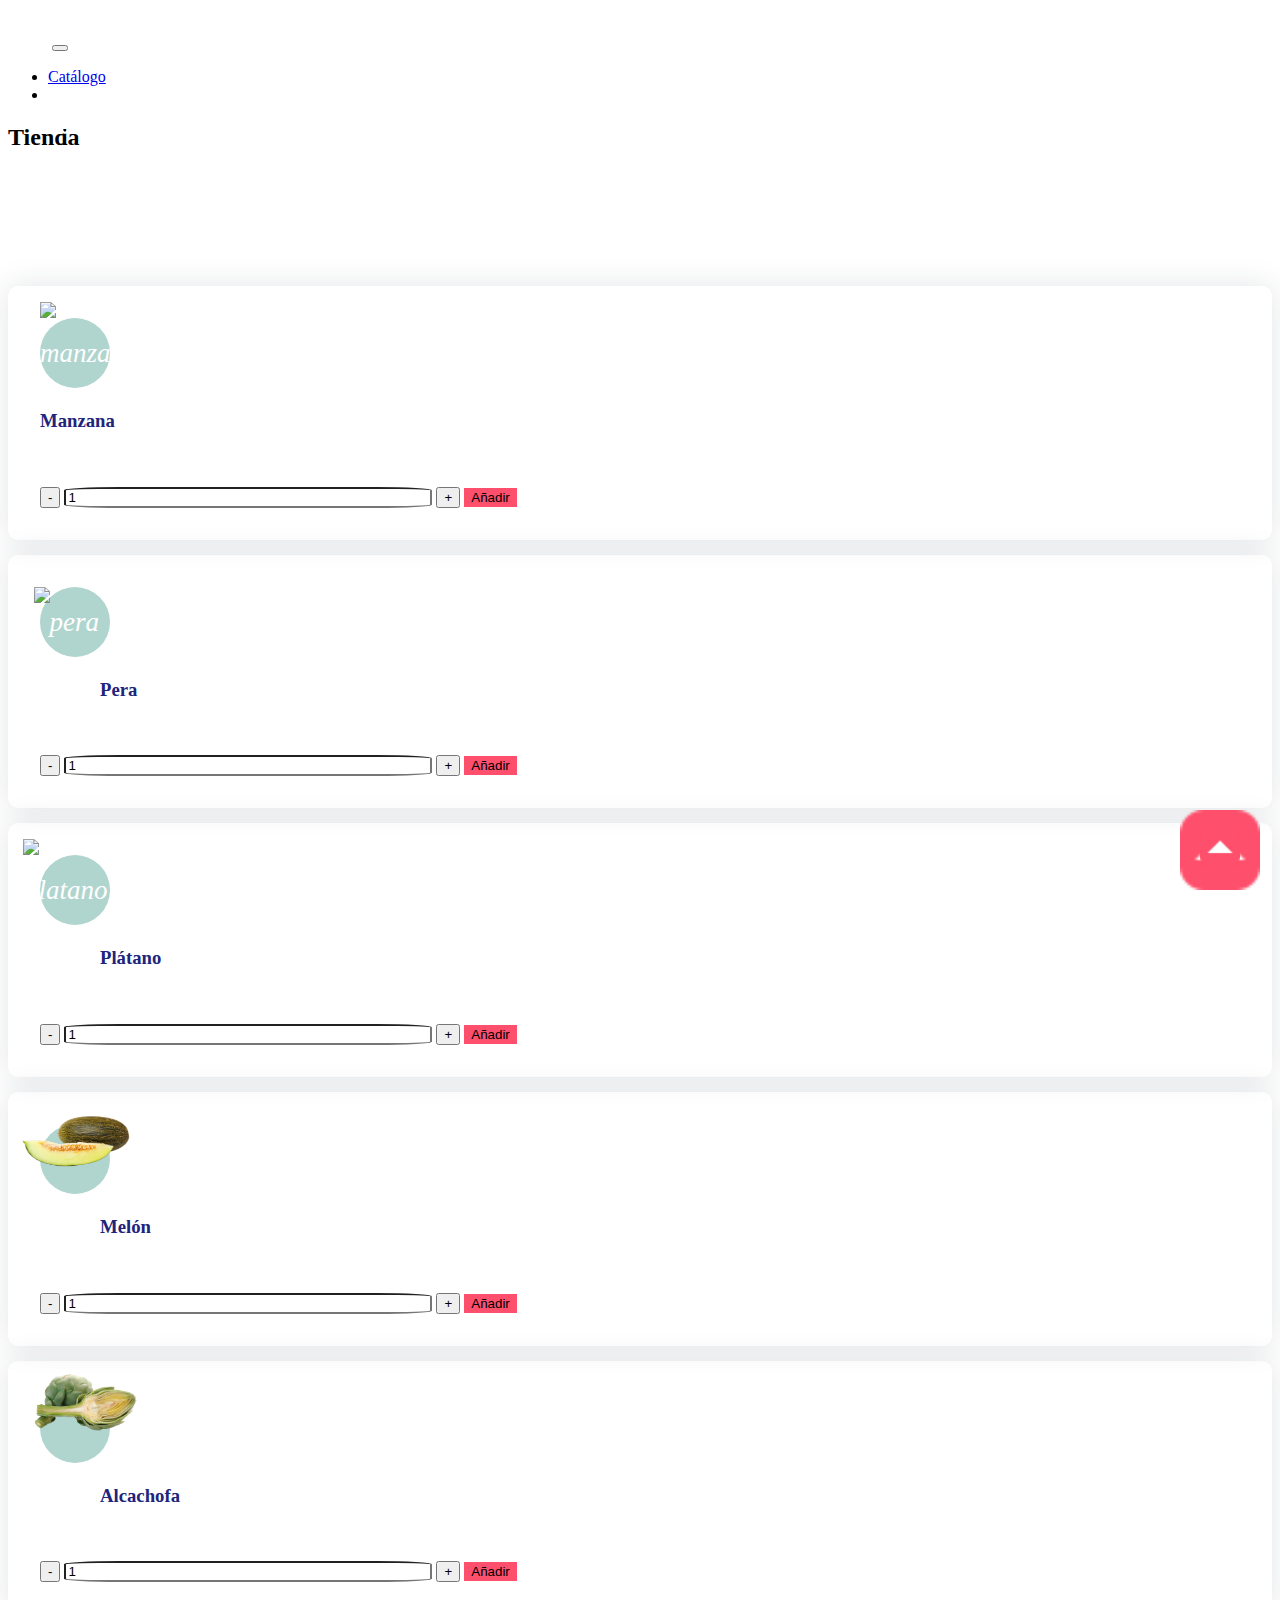
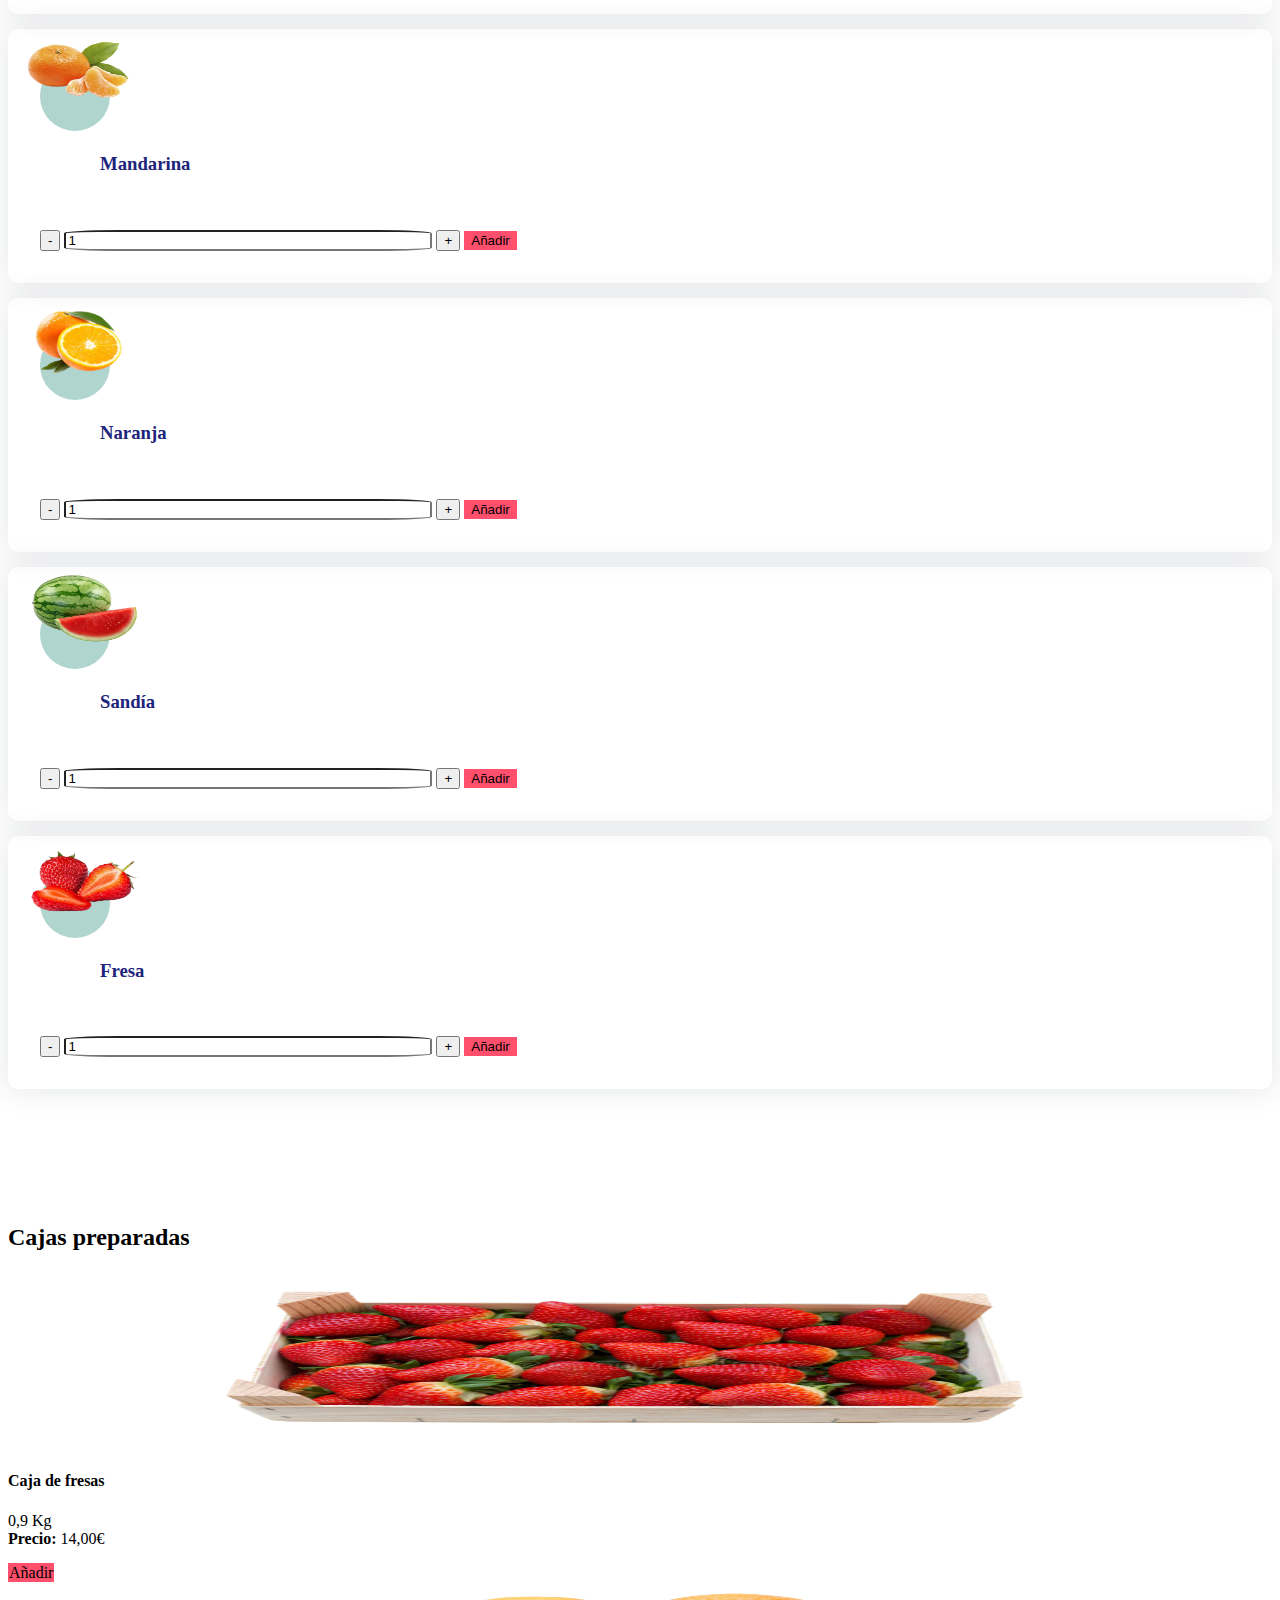
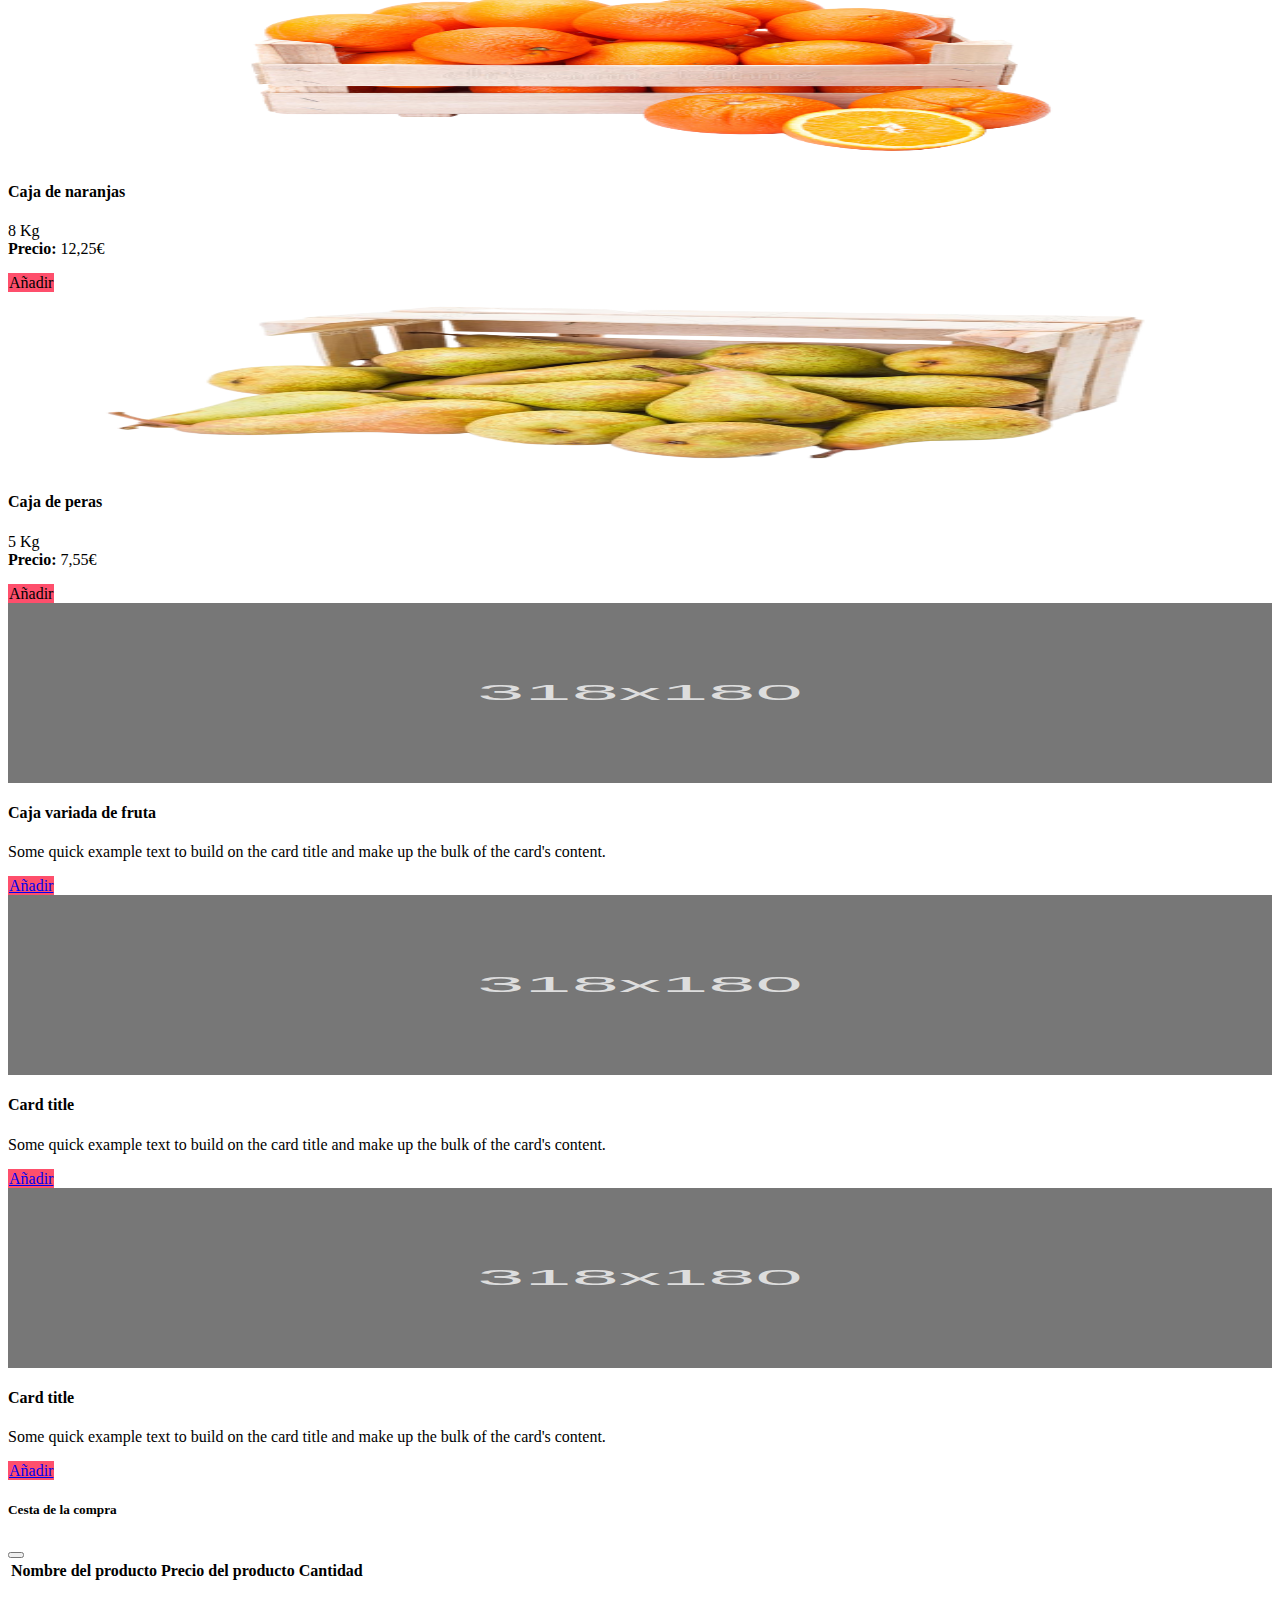
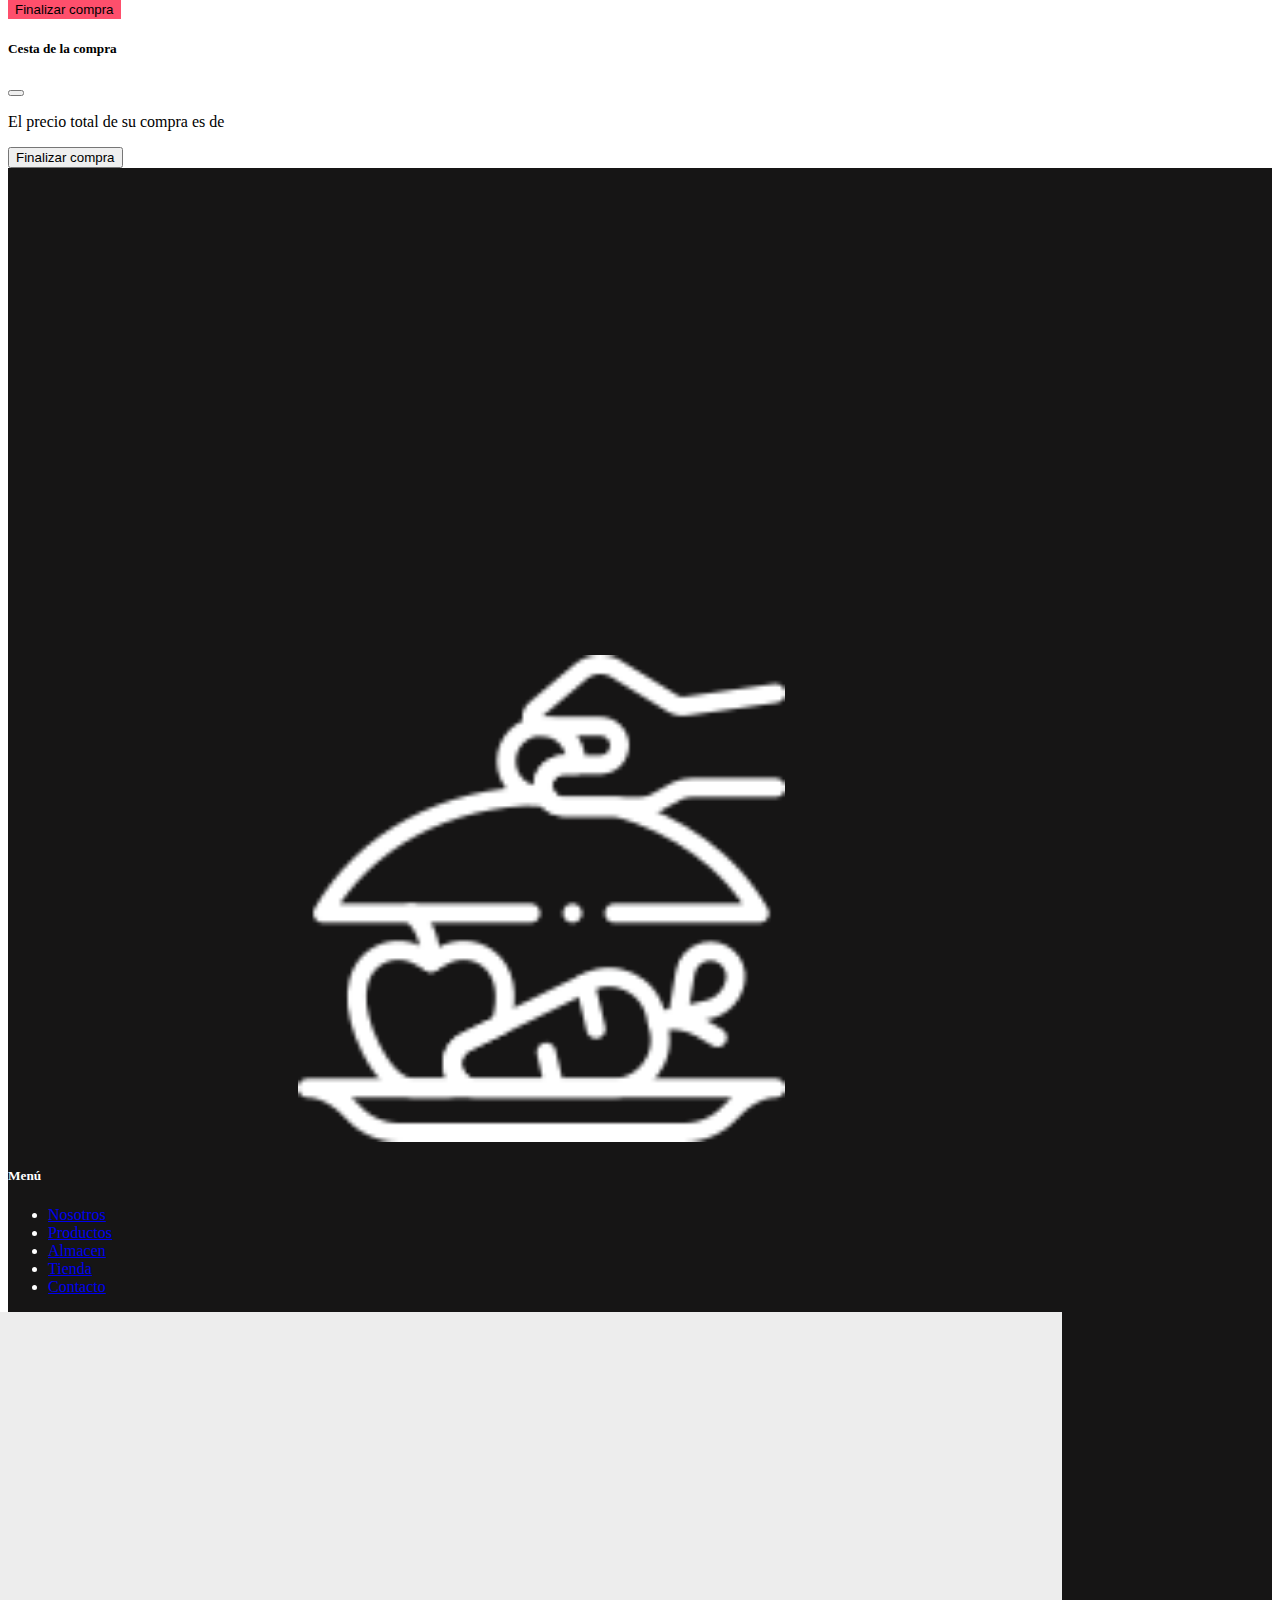
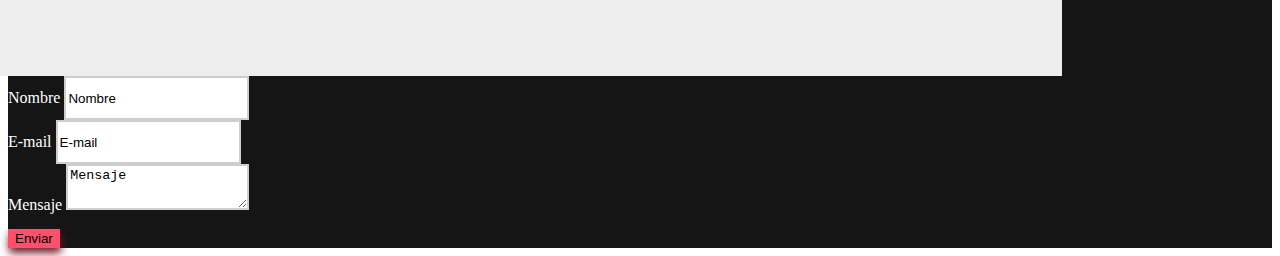
==== tienda.html @ b84e6a20 "tienda190" ====
<!DOCTYPE html>
<html lang="en">

<head>
    <meta charset="UTF-8">
    <meta http-equiv="X-UA-Compatible" content="IE=edge">
    <meta name="viewport" content="width=device-width, initial-scale=1.0">
    <title>tienda</title>
    <link href="https://cdn.jsdelivr.net/npm/bootstrap@5.2.3/dist/css/bootstrap.min.css" rel="stylesheet"
        integrity="sha384-rbsA2VBKQhggwzxH7pPCaAqO46MgnOM80zW1RWuH61DGLwZJEdK2Kadq2F9CUG65" crossorigin="anonymous">
    <link rel="stylesheet" href="estilos.css">
</head>
<script src="https://code.jquery.com/jquery-2.1.4.js"></script>
<script src="datos.js"></script>
<script>
    var precioF = 0;
    var filaTb = 0;
    function setPrecioF(precio) {
        this.precioF = precio;
    }
    function getPrecioF() {
        return precioF;
    }

    var idFila = 0;
    function product(idP, idC) {
        var cantidad = document.getElementsByClassName("cantidad").item(idC).value;
        var producto = DataStorage.get(idP);
        var nombre = "fila"+idFila;
        var insertar = '<tr><td>' + producto.name + '</td><td>' + producto.price + '</td><td>' + cantidad + '</td><td><button onclick="eliminarFila('+"'"+nombre+"'"+')">Eliminar</button></td></tr>';
        var componente = document.createElement("tr");
        componente.setAttribute("id", nombre);
        componente.innerHTML = insertar;
        document.getElementById('tablaprueba').appendChild(componente); 
        idFila++;
    }

    function box(precio, nombre) {
        var fila = "<tr><th>" + nombre + '</td><td>' + precio + '€</td><td">1</td></tr>';
        var linea = document.createElement("tr");
        linea.innerHTML = fila;
        document.getElementById("tabla").appendChild(linea);
        var precio = getPrecioF() + (1 * precio);
        setPrecioF(precio);
        var resultadoMos = "<p>Precio Total = " + getPrecioF() + "€</p>";
        var resultado = document.createElement("p");
        resultado.innerHTML = resultadoMos;
        document.getElementById("resultado").replaceChildren(resultado);
        filaTb++;
    }

    function eliminarFila(nombre) {
        var element = document.getElementById(nombre);
        element.remove();
    }

    var inicio = 1;
    function setInicio(inicio2) {
        this.inicio = inicio2
    }

    function aumentar(idC) {
        var cantidad = document.getElementsByClassName('cantidad').item(idC).value = ++inicio;
    }
    function disminuir(idC) {
        if (document.getElementsByClassName('cantidad').item(idC).value >= 2) {
            var cantidad = document.getElementsByClassName('cantidad').item(idC).value = --inicio;
        }
    }

    function MostrarPrecioF() {
        var mostrar = "<p>EL precio total es de: " + getPrecioF() + "€<p>";
        var resultado = document.createElement("p");
        resultado.innerHTML = mostrar;
        document.getElementById("emergenteFinal").replaceChildren(resultado);
    }
</script>

<body>

    <!-- Menu -->
    <nav class="navbar navbar-dark sticky-top navbar-expand bg-dark">
        <div class="container-fluid">
            <a class="navbar-brand" href="index.html"><img src="img/logoTienda.png" alt="logo"></a>
            <button class="navbar-toggler" type="button" data-bs-toggle="collapse" data-bs-target="#menu"
                aria-controls="navbarSupportedContent" aria-expanded="false" aria-label="Toggle navigation">
                <span class="navbar-toggler-icon"></span>
            </button>
            <div class="collapse navbar-collapse" id="menu" style="position: center;">
                <ul class="navbar-nav me-auto mb-2 mb-lg-0">
                    <li class="nav-item">
                        <a class="nav-link" aria-current="page" href="index.html">Catálogo</a>
                    </li>
                    <li class="carrito">
                        <a class="navbar-brand" data-bs-toggle="offcanvas" data-bs-target="#offcanvasRight"
                            aria-controls="offcanvasRight" style="position: absolute;align-items: end;"><img
                                src="img/carrito-de-compras.png" alt="logo"></a>
                    </li>
                </ul>
            </div>
        </div>
    </nav>
    <!-- Tienda -->
    <h2 class="text-bg-light p-3 text-center" id="tienda">Tienda</h2>
    <section class="section services-section" id="services">
        <div class="container">
            <div class="row">
                <div class="col-sm-6 col-lg-4">
                    <div class="feature-box-1 ">
                        <div class="row row-cols-3">
                            <div class="icon col">
                                <i class="fa fa-desktop"><img src="./img/manzana.png" alt="manzana"
                                        style="height: 80%; width: 100%; margin-top: -40%;"></i>
                            </div>
                            <div class="col">
                                <h3> Manzana</h3>
                            </div>
                            <div class="col" style="margin-left: 10%;">
                                <p>Precio: 2.00€/KG</p>
                                <p>Pasillo: P2</p>
                            </div>
                            <div class="col col-lg">
                                <button onclick="disminuir(0)">-</button>
                                <input type="number" name="cantidad" class="cantidad" value="1" readonly
                                    style="width: 30%; border-radius: 15%;">
                                <button onclick="aumentar(0)">+</button>
                                <button onclick="product('002',0)" class="btn btn-primary" type="button"
                                    data-bs-toggle="offcanvas" data-bs-target="#offcanvasRight"
                                    aria-controls="offcanvasRight" style="margin-top: -2%;">Añadir</button>
                            </div>
                        </div>
                    </div>
                </div>
                <div class="col-sm-6 col-lg-4">
                    <div class="feature-box-1 ">
                        <div class="row row-cols-3">
                            <div class="icon col">
                                <i class="fa fa-desktop"><img src="./img/pera.png" alt="pera"
                                        style="height: 100%; width: 140%; margin-top: -40%;margin-left: -25%;"></i>
                            </div>
                            <div class="col" style="margin-left: 5%;">
                                <h3>Pera</h3>
                            </div>
                            <div class="col" style="margin-left: 5%;">
                                <p>Precio: 0.75€/KG</p>
                                <p>Pasillo: P2</p>
                            </div>
                            <div class="col col-lg">
                                <button onclick="disminuir(1)">-</button>
                                <input type="number" name="cantidad" class="cantidad" value="1" readonly
                                    style="width: 30%; border-radius: 15%;">
                                <button onclick="aumentar(1)">+</button>
                                <button onclick="product('003',1)" class="btn btn-primary" type="button"
                                    data-bs-toggle="offcanvas" data-bs-target="#offcanvasRight"
                                    aria-controls="offcanvasRight" style="margin-top: -2%;">Añadir</button>
                                </p>
                            </div>
                        </div>
                    </div>
                </div>
                <div class="col-sm-6 col-lg-4">
                    <div class="feature-box-1 ">
                        <div class="row row-cols-3">
                            <div class="icon col">
                                <i class="fa fa-desktop"><img src="./img/platano.png" alt="platano"
                                        style="height: 100%; width: 160%; margin-top: -40%;margin-left: -25%;"></i>
                            </div>
                            <div class="col" style="margin-left: 5%;">
                                <h3>Plátano</h3>
                            </div>
                            <div class="col" style="margin-left: 5%;">
                                <p>Precio: 1.25€/KG</p>
                                <p>Pasillo: P2</p>
                            </div>
                            <div class="col col-lg">
                                <button onclick="disminuir(2)">-</button>
                                <input type="number" name="cantidad" class="cantidad" value="1" readonly
                                    style="width: 30%; border-radius: 15%;">
                                <button onclick="aumentar(2)">+</button>
                                <button onclick="product('001',2)" class="btn btn-primary" type="button"
                                    data-bs-toggle="offcanvas" data-bs-target="#offcanvasRight"
                                    aria-controls="offcanvasRight" style="margin-top: -2%;">Añadir</button>
                                </p>
                            </div>
                        </div>
                    </div>
                </div>
                <div class="col-sm-6 col-lg-4">
                    <div class="feature-box-1 ">
                        <div class="row row-cols-3">
                            <div class="icon col">
                                <i class="fa fa-desktop"><img src="./img/melon.png" alt="melon" style="height: 80%; width: 170%; margin-top: -40%;
                                        margin-left: -35%;"></i>
                            </div>
                            <div class="col" style="margin-left: 5%;">
                                <h3> Melón</h3>
                            </div>
                            <div class="col" style="margin-left: 5%;">
                                <p>Precio: 1.15€/KG</p>
                                <p>Pasillo: P3</p>
                            </div>
                            <div class="col col-lg">
                                <button onclick="disminuir(3)">-</button>
                                <input type="number" name="cantidad" class="cantidad" value="1" readonly
                                    style="width: 30%; border-radius: 15%;">
                                <button onclick="aumentar(3)">+</button>
                                <button onclick="product('004',3)" class="btn btn-primary" type="button"
                                    data-bs-toggle="offcanvas" data-bs-target="#offcanvasRight"
                                    aria-controls="offcanvasRight" style="margin-top: -2%;">Añadir</button>
                                </p>
                            </div>
                        </div>
                    </div>
                </div>
                <div class="col-sm-6 col-lg-4">
                    <div class="feature-box-1 ">
                        <div class="row row-cols-3">
                            <div class="icon col">
                                <i class="fa fa-desktop"><img src="./img/alcachofa.png" alt="alcachofa"
                                        style="height: 100%; width: 160%; margin-top: -35%;margin-left: -15%;"></i>
                            </div>
                            <div class="col" style="margin-left: 5%;">
                                <h3>Alcachofa</h3>
                            </div>
                            <div class="col" style="margin-left: 5%;">
                                <p>Precio: 0.95€/KG</p>
                                <p>Pasillo: P2</p>
                            </div>
                            <div class="col col-lg">
                                <button onclick="disminuir(4)">-</button>
                                <input type="number" name="cantidad" class="cantidad" value="1" readonly
                                    style="width: 30%; border-radius: 15%;">
                                <button onclick="aumentar(4)">+</button>
                                <button onclick="product('005',4)" class="btn btn-primary" type="button"
                                    data-bs-toggle="offcanvas" data-bs-target="#offcanvasRight"
                                    aria-controls="offcanvasRight" style="margin-top: -2%;">Añadir</button>
                                </p>
                            </div>
                        </div>
                    </div>
                </div>
                <div class="col-sm-6 col-lg-4">
                    <div class="feature-box-1 ">
                        <div class="row row-cols-3">
                            <div class="icon col">
                                <i class="fa fa-desktop"><img src="./img/mandarina.png" alt="mandarina"
                                        style="height: 200%; width: 170%; margin-top: -130%;margin-left: -35%;"></i>
                            </div>
                            <div class="col" style="margin-left: 5%;">
                                <h3>Mandarina</h3>
                            </div>
                            <div class="col" style="margin-left: 5%;">
                                <p>Precio: 0.65€/KG</p>
                                <p>Pasillo: P1</p>
                            </div>
                            <div class="col col-lg">
                                <button onclick="disminuir(5)">-</button>
                                <input type="number" name="cantidad" class="cantidad" value="1" readonly
                                    style="width: 30%; border-radius: 15%;">
                                <button onclick="aumentar(5)">+</button>
                                <button onclick="product('006',5)" class="btn btn-primary" type="button"
                                    data-bs-toggle="offcanvas" data-bs-target="#offcanvasRight"
                                    aria-controls="offcanvasRight" style="margin-top: -2%;">Añadir</button>
                                </p>
                            </div>
                        </div>
                    </div>
                </div>
                <div class="col-sm-6 col-lg-4">
                    <div class="feature-box-1 ">
                        <div class="row row-cols-3">
                            <div class="icon col">
                                <i class="fa fa-desktop"><img src="./img/naranja.png" alt="naranja"
                                        style="height: 90%; width: 180%; margin-top: -40%; margin-left: -35%;"></i>
                            </div>
                            <div class="col" style="margin-left: 5%;">
                                <h3> Naranja</h3>
                            </div>
                            <div class="col" style="margin-left: 5%;">
                                <p>Precio: 0.70€/KG</p>
                                <p>Pasillo: P2</p>
                            </div>
                            <div class="col col-lg">
                                <button onclick="disminuir(6)">-</button>
                                <input type="number" name="cantidad" class="cantidad" value="1" readonly
                                    style="width: 30%; border-radius: 15%;">
                                <button onclick="aumentar(6)">+</button>
                                <button onclick="product('007',6)" class="btn btn-primary" type="button"
                                    data-bs-toggle="offcanvas" data-bs-target="#offcanvasRight"
                                    aria-controls="offcanvasRight" style="margin-top: -2%;">Añadir</button>
                                </p>
                            </div>
                        </div>
                    </div>
                </div>
                <div class="col-sm-6 col-lg-4">
                    <div class="feature-box-1 ">
                        <div class="row row-cols-3">
                            <div class="icon col">
                                <i class="fa fa-desktop"><img src="./img/sandia.png" alt="sandia"
                                        style="height: 100%; width: 260%; margin-top: -40%;margin-left: -65%;"></i>
                            </div>
                            <div class="col" style="margin-left: 5%;">
                                <h3>Sandía</h3>
                            </div>
                            <div class="col" style="margin-left: 5%;">
                                <p>Precio: 1.25€/KG</p>
                                <p>Pasillo: P3</p>
                            </div>
                            <div class="col col-lg">
                                <button onclick="disminuir(7)">-</button>
                                <input type="number" name="cantidad" class="cantidad" value="1" readonly
                                    style="width: 30%; border-radius: 15%;">
                                <button onclick="aumentar(7)">+</button>
                                <button onclick="product('008',7)" class="btn btn-primary" type="button"
                                    data-bs-toggle="offcanvas" data-bs-target="#offcanvasRight"
                                    aria-controls="offcanvasRight" style="margin-top: -2%;">Añadir</button>
                                </p>
                            </div>
                        </div>
                    </div>
                </div>
                <div class="col-sm-6 col-lg-4">
                    <div class="feature-box-1 ">
                        <div class="row row-cols-3">
                            <div class="icon col">
                                <i class="fa fa-desktop"><img src="./img/fresa.png" alt="fresa"
                                        style="height: 120%; width: 200%; margin-top: -40%;margin-left: -35%;"></i>
                            </div>
                            <div class="col" style="margin-left: 5%;">
                                <h3>Fresa</h3>
                            </div>
                            <div class="col" style="margin-left: 5%;">
                                <p>Precio: 1.45€/KG</p>
                                <p>Pasillo: P1</p>
                            </div>
                            <div class="col col-lg">
                                <button onclick="disminuir(8)">-</button>
                                <input type="number" name="cantidad" class="cantidad" value="1" readonly
                                    style="width: 30%;  border-radius: 15%;">
                                <button onclick="aumentar(8)">+</button>
                                <button onclick="product('009',8)" class="btn btn-primary" type="button"
                                    data-bs-toggle="offcanvas" data-bs-target="#offcanvasRight"
                                    aria-controls="offcanvasRight" style="margin-top: -2%;">Añadir</button>
                                </p>
                            </div>
                        </div>
                    </div>
                </div>
            </div>
        </div>
    </section>
    <!-- Cajas preparadas -->
    <h2 class="text-bg-light p-3 text-center" id="tienda">Cajas preparadas</h2>
    <div class="container">
        <div class="row">
            <div class="col-md-4" id="cajas">
                <div class="card baseBlock">
                    <img class="card-img-top" alt="caja-fresas"
                        style="height: 180px; width: 80%; display: block; margin-left: 10%;" src="./img/caja-fresas.png"
                        data-holder-rendered="true">
                    <div class="card-body">
                        <h4 class="card-title">Caja de fresas</h4>
                        <p class="card-text" style="text-align: justify;">0,9 Kg <br><b>Precio:</b> 14,00€</p>
                        <a type="button" data-bs-toggle="offcanvas" data-bs-target="#offcanvasRight"
                            aria-controls="offcanvasRight" class="btn btn-primary"
                            onclick="box(14,'Caja de fresas')">Añadir</a>
                    </div>
                </div>
            </div>
            <div class="col-md-4">
                <div class="card baseBlock">
                    <img class="card-img-top" alt="caja-naranjas"
                        style="height: 180px; width: 80%; display: block; margin-left: 10%;"
                        src="./img/caja-naranjas.png" data-holder-rendered="true">
                    <div class="card-body">
                        <h4 class="card-title">Caja de naranjas</h4>
                        <p class="card-text" style="text-align: justify;">8 Kg <br><b>Precio:</b> 12,25€</p>
                        <a type="button" data-bs-toggle="offcanvas" data-bs-target="#offcanvasRight"
                            aria-controls="offcanvasRight" class="btn btn-primary"
                            onclick="box(12.25,'Caja de naranjas')">Añadir</a>
                    </div>
                </div>
            </div>
            <div class="col-md-4">
                <div class="card baseBlock">
                    <img class="card-img-top" data-src="holder.js/100px180/" alt="100%x180"
                        style="height: 180px; width: 100%; display: block;" src="./img/caja-peras.png"
                        data-holder-rendered="true">
                    <div class="card-body">
                        <h4 class="card-title">Caja de peras</h4>
                        <p class="card-text" style="text-align: justify;">5 Kg <br><b>Precio:</b> 7,55€</p>
                        <a type="button" data-bs-toggle="offcanvas" data-bs-target="#offcanvasRight"
                            aria-controls="offcanvasRight" class="btn btn-primary"
                            onclick="box(7.55,'Caja de peras')">Añadir</a>
                    </div>
                </div>
            </div>
            <div class="col-md-4" id="cajas-2">
                <div class="card baseBlock">
                    <img class="card-img-top" data-src="holder.js/100px180/" alt="100%x180"
                        style="height: 180px; width: 100%; display: block;"
                        src="data:image/svg+xml;charset=UTF-8,%3Csvg%20width%3D%22318%22%20height%3D%22180%22%20xmlns%3D%22http%3A%2F%2Fwww.w3.org%2F2000%2Fsvg%22%20viewBox%3D%220%200%20318%20180%22%20preserveAspectRatio%3D%22none%22%3E%3Cdefs%3E%3Cstyle%20type%3D%22text%2Fcss%22%3E%23holder_15fb4f80579%20text%20%7B%20fill%3Argba(255%2C255%2C255%2C.75)%3Bfont-weight%3Anormal%3Bfont-family%3AHelvetica%2C%20monospace%3Bfont-size%3A16pt%20%7D%20%3C%2Fstyle%3E%3C%2Fdefs%3E%3Cg%20id%3D%22holder_15fb4f80579%22%3E%3Crect%20width%3D%22318%22%20height%3D%22180%22%20fill%3D%22%23777%22%3E%3C%2Frect%3E%3Cg%3E%3Ctext%20x%3D%22118.0859375%22%20y%3D%2297.35%22%3E318x180%3C%2Ftext%3E%3C%2Fg%3E%3C%2Fg%3E%3C%2Fsvg%3E"
                        data-holder-rendered="true">
                    <div class="card-body">
                        <h4 class="card-title">Caja variada de fruta</h4>
                        <p class="card-text">Some quick example text to build on the card title and make up the bulk of
                            the card's content.</p>
                        <a href="#" class="btn btn-primary">Añadir</a>
                    </div>
                </div>
            </div>
            <div class="col-md-4">
                <div class="card baseBlock">
                    <img class="card-img-top" data-src="holder.js/100px180/" alt="100%x180"
                        style="height: 180px; width: 100%; display: block;"
                        src="data:image/svg+xml;charset=UTF-8,%3Csvg%20width%3D%22318%22%20height%3D%22180%22%20xmlns%3D%22http%3A%2F%2Fwww.w3.org%2F2000%2Fsvg%22%20viewBox%3D%220%200%20318%20180%22%20preserveAspectRatio%3D%22none%22%3E%3Cdefs%3E%3Cstyle%20type%3D%22text%2Fcss%22%3E%23holder_15fb4f80579%20text%20%7B%20fill%3Argba(255%2C255%2C255%2C.75)%3Bfont-weight%3Anormal%3Bfont-family%3AHelvetica%2C%20monospace%3Bfont-size%3A16pt%20%7D%20%3C%2Fstyle%3E%3C%2Fdefs%3E%3Cg%20id%3D%22holder_15fb4f80579%22%3E%3Crect%20width%3D%22318%22%20height%3D%22180%22%20fill%3D%22%23777%22%3E%3C%2Frect%3E%3Cg%3E%3Ctext%20x%3D%22118.0859375%22%20y%3D%2297.35%22%3E318x180%3C%2Ftext%3E%3C%2Fg%3E%3C%2Fg%3E%3C%2Fsvg%3E"
                        data-holder-rendered="true">
                    <div class="card-body">
                        <h4 class="card-title">Card title</h4>
                        <p class="card-text">Some quick example text to build on the card title and make up the bulk of
                            the card's content.</p>
                        <a href="#" class="btn btn-primary">Añadir</a>
                    </div>
                </div>
            </div>
            <div class="col-md-4">
                <div class="card baseBlock">
                    <img class="card-img-top" data-src="holder.js/100px180/" alt="100%x180"
                        style="height: 180px; width: 100%; display: block;"
                        src="data:image/svg+xml;charset=UTF-8,%3Csvg%20width%3D%22318%22%20height%3D%22180%22%20xmlns%3D%22http%3A%2F%2Fwww.w3.org%2F2000%2Fsvg%22%20viewBox%3D%220%200%20318%20180%22%20preserveAspectRatio%3D%22none%22%3E%3Cdefs%3E%3Cstyle%20type%3D%22text%2Fcss%22%3E%23holder_15fb4f80579%20text%20%7B%20fill%3Argba(255%2C255%2C255%2C.75)%3Bfont-weight%3Anormal%3Bfont-family%3AHelvetica%2C%20monospace%3Bfont-size%3A16pt%20%7D%20%3C%2Fstyle%3E%3C%2Fdefs%3E%3Cg%20id%3D%22holder_15fb4f80579%22%3E%3Crect%20width%3D%22318%22%20height%3D%22180%22%20fill%3D%22%23777%22%3E%3C%2Frect%3E%3Cg%3E%3Ctext%20x%3D%22118.0859375%22%20y%3D%2297.35%22%3E318x180%3C%2Ftext%3E%3C%2Fg%3E%3C%2Fg%3E%3C%2Fsvg%3E"
                        data-holder-rendered="true">
                    <div class="card-body">
                        <h4 class="card-title">Card title</h4>
                        <p class="card-text">Some quick example text to build on the card title and make up the bulk of
                            the card's content.</p>
                        <a href="#" class="btn btn-primary">Añadir</a>
                    </div>
                </div>
            </div>
        </div>
    </div>
    <!-- Cesta compra -->
    <div class="offcanvas offcanvas-end" tabindex="-1" id="offcanvasRight" aria-labelledby="offcanvasRightLabel">
        <div class="offcanvas-header">
            <h5 id="offcanvasRightLabel">Cesta de la compra</h5>
            <button type="button" class="btn-close text-reset" data-bs-dismiss="offcanvas" aria-label="Close"></button>
        </div>
        <div class="offcanvas-body">
            <table class="table" id="tablaprueba">
                <thead class="table-dark">
                    <tr>
                        <th>Nombre del producto</th>
                        <th>Precio del producto</th>
                        <th>Cantidad</th>
                    </tr>
                </thead>
                <tbody>
                    <tr>
                    </tr>
                </tbody>
            </table>
            <div>
                <div id="resultado"></div>
            </div>
            <button class="container container-fluid btn btn-primary" data-bs-toggle="modal"
                data-bs-target="#staticBackdrop" onclick="MostrarPrecioF()">Finalizar compra</button>
        </div>
    </div>
    <!-- Finalizar compra -->
    <div class="modal fade" id="staticBackdrop" data-bs-backdrop="static" data-bs-keyboard="false" tabindex="-1"
        aria-labelledby="staticBackdropLabel" aria-hidden="true">
        <div class="modal-dialog">
            <div class="modal-content">
                <div class="modal-header">
                    <h5 class="modal-title" id="staticBackdropLabel">Cesta de la compra</h5>
                    <button type="button" class="btn-close" data-bs-dismiss="modal" aria-label="Close"></button>
                </div>
                <div class="modal-body" id="emergenteFinal">

                    <p>El precio total de su compra es de</p>
                </div>
                <div class="modal-footer">
                    <button type="button" class="btn btn-secondary" data-bs-dismiss="modal"
                        onclick="location.reload()">Finalizar compra</button>
                </div>
            </div>
        </div>
    </div>

    <!-- footer -->
    <div class="container-fluid" style="background-color: #161515;color: white;" id="contacto">
        <footer class="row row-cols-5 py-3  border-top">
            <div class="col-1">
                <a class="navbar-brand" href="index.html"><img src="img/logoTienda.png" alt="logo"
                        style="height: 25%;width: 50%;margin-top: 50%;"></a>
            </div>
            <div class="col">
                <h5>Menú</h5>
                <ul class="nav flex-column">
                    <li class="nav-item mb-2"><a href="#nosotros" class="nav-link p-0 text-muted">Nosotros</a></li>
                    <li class="nav-item mb-2"><a href="#productos" class="nav-link p-0 text-muted">Productos</a>
                    </li>
                    <li class="nav-item mb-2"><a href="#almacen" class="nav-link p-0 text-muted">Almacen</a></li>
                    <li class="nav-item mb-2"><a href="tienda.html" class="nav-link p-0 text-muted">Tienda</a></li>
                    <li class="nav-item mb-2"><a href="#contacto" class="nav-link p-0 text-muted">Contacto</a></li>
                </ul>
            </div>
            <div class="col">
                <div class="col-sm-6">
                    <div class="contact-map">
                        <iframe
                            src="https://www.google.com/maps/embed/v1/place?q=Valencia&amp;key=AIzaSyBSFRN6WWGYwmFi498qXXsD2UwkbmD74v4"
                            frameborder="0" scrolling="no" marginheight="0" marginwidth="0"
                            style="width: 250%; height: 360px;"></iframe>
                    </div>
                </div>
            </div>

            <!-- Formulario de contacto -->
            <div class="col">
                <form role="form" name="ajax-form" id="ajax-form" method="post" class="form-main">

                    <div class="form-group">
                        <label for="name2">Nombre</label>
                        <input class="form-control" id="name2" name="name"
                            onblur="if(this.value == '') this.value='Nombre'"
                            onfocus="if(this.value == 'Nombre') this.value=''" type="text" value="Nombre">
                        <div class="error" id="err-name" style="display: none;">Por favor, introduzca un nombre.
                        </div>
                    </div>

                    <div class="form-group">
                        <label for="email2">E-mail</label>
                        <input class="form-control" id="email2" name="email" type="text"
                            onfocus="if(this.value == 'E-mail') this.value='';"
                            onblur="if(this.value == '') this.value='E-mail';" value="E-mail">
                        <div class="error" id="err-emailvld" style="display: none;">El e-mail no tiene un formato
                            válido.</div>
                    </div>

                    <div class="form-group">
                        <label for="message2">Mensaje</label>
                        <textarea class="form-control" id="message2" name="message" rows="5"
                            onblur="if(this.value == '') this.value='Mensaje'"
                            onfocus="if(this.value == 'Mensaje') this.value=''">Mensaje</textarea>

                        <div class="error" id="err-message" style="display: none;">Por favor, escriba su mensaje.
                        </div>
                    </div>

                    <div class="row">
                        <div class="col-xs-12">
                            <div id="ajaxsuccess" class="text-success">E-mail enviado correctamente.</div>
                            <div class="error" id="err-form" style="display: none;">Hay un problema de validación.
                                Por
                                favor,
                                revísalo.</div>
                            <div class="error" id="err-timedout">Conexión con el servidor terminada.</div>
                            <div class="error" id="err-state"></div>
                            <button type="submit" class="btn btn-primary btn-shadow btn-rounded w-md"
                                id="send">Enviar</button>
                        </div>
                    </div>
                </form>
            </div>
        </footer>
    </div>
    <!-- Botón flotante -->
    <a href="#" class="boton"><img src="./img/up-arrow.png" alt="flecha"></a>
</body>

<script src="https://cdn.jsdelivr.net/npm/@popperjs/core@2.11.6/dist/umd/popper.min.js"
    integrity="sha384-oBqDVmMz9ATKxIep9tiCxS/Z9fNfEXiDAYTujMAeBAsjFuCZSmKbSSUnQlmh/jp3"
    crossorigin="anonymous"></script>
<script src="https://cdn.jsdelivr.net/npm/bootstrap@5.2.3/dist/js/bootstrap.min.js"
    integrity="sha384-cuYeSxntonz0PPNlHhBs68uyIAVpIIOZZ5JqeqvYYIcEL727kskC66kF92t6Xl2V"
    crossorigin="anonymous"></script>

</html>
---- estilos.css ----
/*====== Header ======*/
header {
  background-color: black;
}

/*====== Carrusel ======*/
a>img {
  width: 40px;
}

.carousel-inner{
  max-width: 100%;
  height: 95vh;
}

/*====== Seccion nosotros ======*/
@media (max-width: 991px) {
  .nosotros-texto {
    margin-top: 40px;
  }
}

.nosotros-texto h3 {
  font-size: 45px;
  font-weight: 700;
  margin: 0 0 10px;
}

@media (max-width: 767px) {
  .nosotros-texto h3 {
    font-size: 35px;
  }
}

.nosotros-texto h4 {
  font-weight: 600;
  margin-bottom: 15px;
}

@media (max-width: 767px) {
  .nosotros-texto h4 {
    font-size: 18px;
  }
}

.nosotros-texto p {
  font-size: 18px;
}

.nosotros-texto .btn-bar {
  padding-top: 8px;
}

.nosotros-texto {
  min-width: 150px;
  text-align: justify;
  margin-right: 10px;
}

.nosotros-img {
  box-shadow: 0 5px 14px 0 rgba(0, 0, 0, 0.06);
  padding: 10px;
  background: #ffffff;

}

img {
  width: 500px;
}

@media (max-width: 991px) {
  .about-img {
    margin-top: 30px;
  }
}

.counter-section {
  padding: 40px 20px;
}

.counter-section .count-data {
  margin-bottom: 10px;
}

.counter-section .count {
  font-weight: 700;
  color: #ffffff;
  margin: 0 0 10px;
}

.counter-section p {
  font-weight: 500;
  margin: 0;
  color: #fe4f6c;
}

.theme-color {
  color: #fe4f6c;
}

.section {
  padding: 100px 0;
  position: relative;
}

.gray-bg {
  background-color: #ebf4fa;
}

/*======= Footer ======*/
.col-1{
  margin-left: 290px;
}
.form-control {
  box-shadow: none !important;
  outline: none !important;
  border: 2px solid #cecece;
  height: 38px;
}

.form-control:hover,
.form-control:focus {
  border-color: #97a0af;
}

.error {
  margin: 8px 0px;
  display: none;
  color: red;
}

#ajaxsuccess {
  font-size: 16px;
  width: 100%;
  display: none;
  clear: both;
  margin: 8px 0px;
}

.con_sub_text {
  margin: 20px 0px;
  font-size: 15px;
}

.contact-detail-box {
  margin-bottom: 50px;
}

.contact-detail-box address {
  font-size: 14px;
}

.contact-map {
  background-color: #ededed;
  margin-left: -270px;
  margin-right: 210px;
}

.title-box .border,
.btn-primary,
.back-to-top,
.logo i,
.question-q-box,
.social-circle li a:hover {
  background-color: #fe4f6c !important;
}

.title-box .title-alt,
.text-colored,
.footer a:hover,
.navbar-custom .navbar-nav li a:hover,
.navbar-custom .navbar-nav li a:focus,
.navbar-custom .navbar-nav li a:active,
.navbar-custom .navbar-nav li.active a {
  color: #fe4f6c;
}

.btn-primary {
  border: 1px solid #fe4f6c !important;
  margin-top: 15px;
}

.btn-primary:hover,
.btn-primary:focus,
.btn-primary:active,
.btn-primary.active,
.btn-primary.focus,
.btn-primary:active,
.btn-primary:focus,
.btn-primary:hover,
.open>.dropdown-toggle.btn-primary,
.btn-primary.active.focus,
.btn-primary.active:focus,
.btn-primary.active:hover,
.btn-primary:active.focus,
.btn-primary:active:focus,
.btn-primary:active:hover,
.open>.dropdown-toggle.btn-primary.focus,
.open>.dropdown-toggle.btn-primary:focus,
.open>.dropdown-toggle.btn-primary:hover {
  background-color: #e03350 !important;
  border: 1px solid #e03350 !important;
}

.btn-shadow.btn-primary {
  box-shadow: 1px 5px 9px rgb(112, 24, 39);
}

@media (min-width: 768px) {
  .nav-custom-left {
    margin-left: 5%;
  }

  .navbar-nav>li>a {
    padding-top: 10px;
    padding-bottom: 10px;
  }

  .contact-page .col-sm-6 {
    padding-left: 30px;
    padding-right: 30px;
  }
}

@media (max-width: 768px) {
  .navbar-custom {
    -moz-box-shadow: 0 2px 2px rgba(0, 0, 0, .1);
    -webkit-box-shadow: 0 2px 2px rgba(0, 0, 0, .1);
    box-shadow: 0 2px 2px rgba(0, 0, 0, .1);
  }

  .feature-detail {
    padding: 0px 0px 50px 30px !important;
  }

  .footer h5 {
    margin-top: 30px;
  }
}


@media only screen and (min-width: 768px) and (max-width: 991px) {
  .blog-wrapper .blog-item {
    width: 50%;
  }

  .navbar-custom .navbar-nav li a {
    font-size: 12px;
  }

  .blog-detail-box {
    padding-right: 0px;
  }
}

@media only screen and (min-width: 767px) and (max-width: 991px) {}

@media (max-width: 767px) {
  .blog-wrapper .blog-item {
    width: 100%;
  }
}

.logo {
  margin-top: 7px;
}

.blog-detail-box {
  padding-right: 0px;
}

/* tienda */
.feature-box-1 {
  padding: 32px;
  box-shadow: 0 0 30px rgba(31, 45, 61, 0.125);
  margin: 15px 0;
  position: relative;
  z-index: 1;
  border-radius: 10px;
  overflow: hidden;
  -moz-transition: ease all 0.35s;
  -o-transition: ease all 0.35s;
  -webkit-transition: ease all 0.35s;
  transition: ease all 0.35s;
  top: 0;
}

.feature-box-1 * {
  -moz-transition: ease all 0.35s;
  -o-transition: ease all 0.35s;
  -webkit-transition: ease all 0.35s;
  transition: ease all 0.35s;
}

.feature-box-1 .icon {
  width: 70px;
  height: 70px;
  line-height: 70px;
  background: #b0d4ce;
  color: #ffffff;
  text-align: center;
  border-radius: 50%;
  margin-bottom: 22px;
  font-size: 27px;
}

.feature-box-1 .icon i {
  line-height: 70px;
}

.feature-box-1 h3 {
  color: #20247b;
  font-weight: 600;
}

.feature-box-1 p {
  margin: 0;
  color: white;
}

.feature-box-1:after {
  content: "";
  position: absolute;
  top: 0;
  bottom: 0;
  left: auto;
  right: 0;
  border-radius: 10px;
  width: 0;
  background: #20247b;
  z-index: -1;
  -moz-transition: ease all 0.35s;
  -o-transition: ease all 0.35s;
  -webkit-transition: ease all 0.35s;
  transition: ease all 0.35s;
}

.feature-box-1:hover {
  top: -5px;
}

.feature-box-1:hover h3 {
  color: #ffffff;
}

.feature-box-1:hover p {
  color: #ffffffcc;
}

.feature-box-1:hover:after {
  width: 100%;
  height: 100%;
  border-radius: 10px;
  left: 0;
  right: auto;
}

.section {
  padding: 100px 0;
  position: relative;
}

.section-title {
  padding-bottom: 45px;
}

.section-title h2 {
  font-weight: 700;
  color: #20247b;
  font-size: 45px;
  margin: 0 0 15px;
  border-left: 5px solid #fc5356;
  padding-left: 15px;
}

/* Botón flotante ir arriba */
.boton {
  background-image: url(../img/up-arrow.png);
  position: fixed;
  bottom: 10px;
  right: 10px;
  background-position: center;
  background-size: contain;
  background-repeat: no-repeat;
  padding: 18px 30px;
  z-index: 99;
}

/* Productos añadidos */
.col-item {
	border: 1px solid #d6d6d6;
	background: #ffffff;
  border-radius: 12px;
}

.col-item .info {
	padding: 10px;
	margin-top: 1px;
}

.col-item .info p {
	color: #777777;
	font-size: 14px;
}

.col-item .icon{
    width: 80px;
    height: 80px;
    line-height: 10px;
    background: #b0d4ce;
    color:#b0d4ce;
    text-align: center;
    border-radius: 80%;
    margin-top: 10px;
    font-size: 27px;
    margin-left: 15px;
}
.info h3 {
  color: #20247b;
  font-weight: 600;
}
#boton{
  margin-left: 40%;
  margin-bottom: 5%;
}
.carrito{
  
  
}
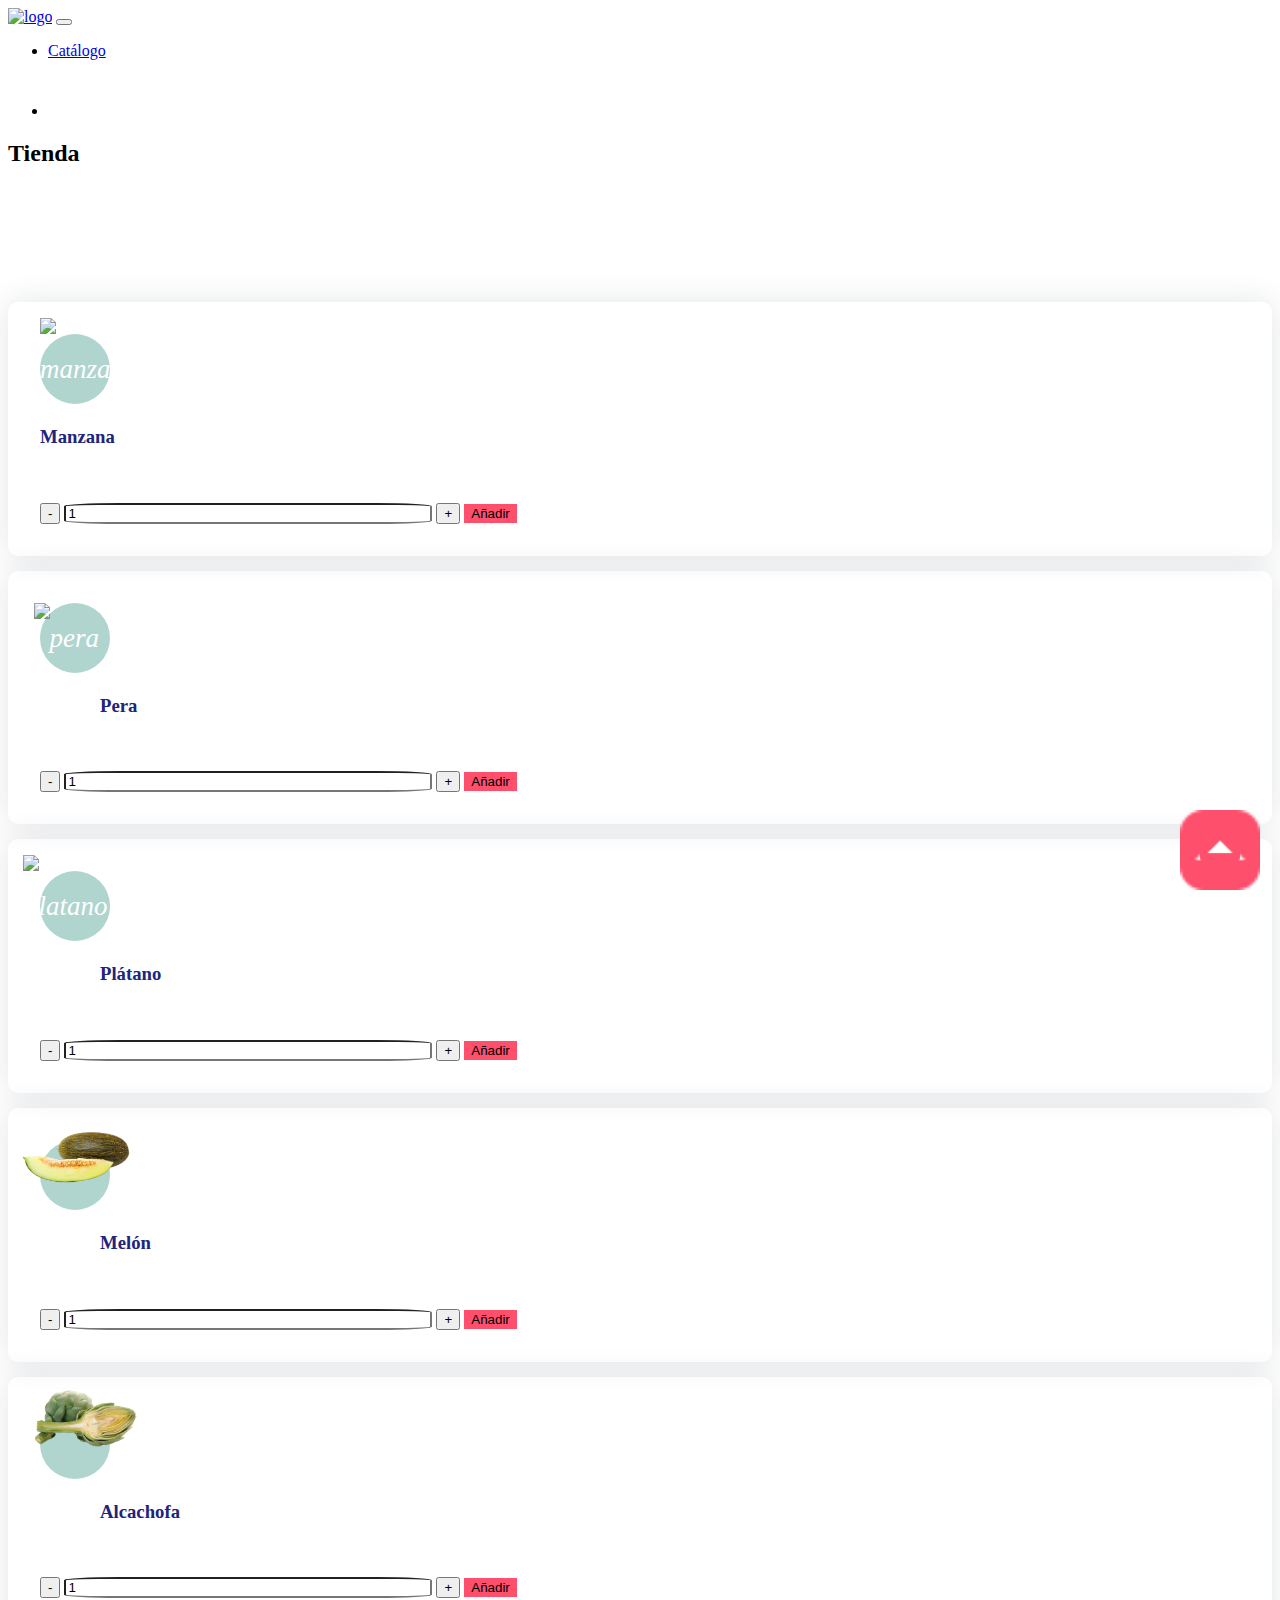
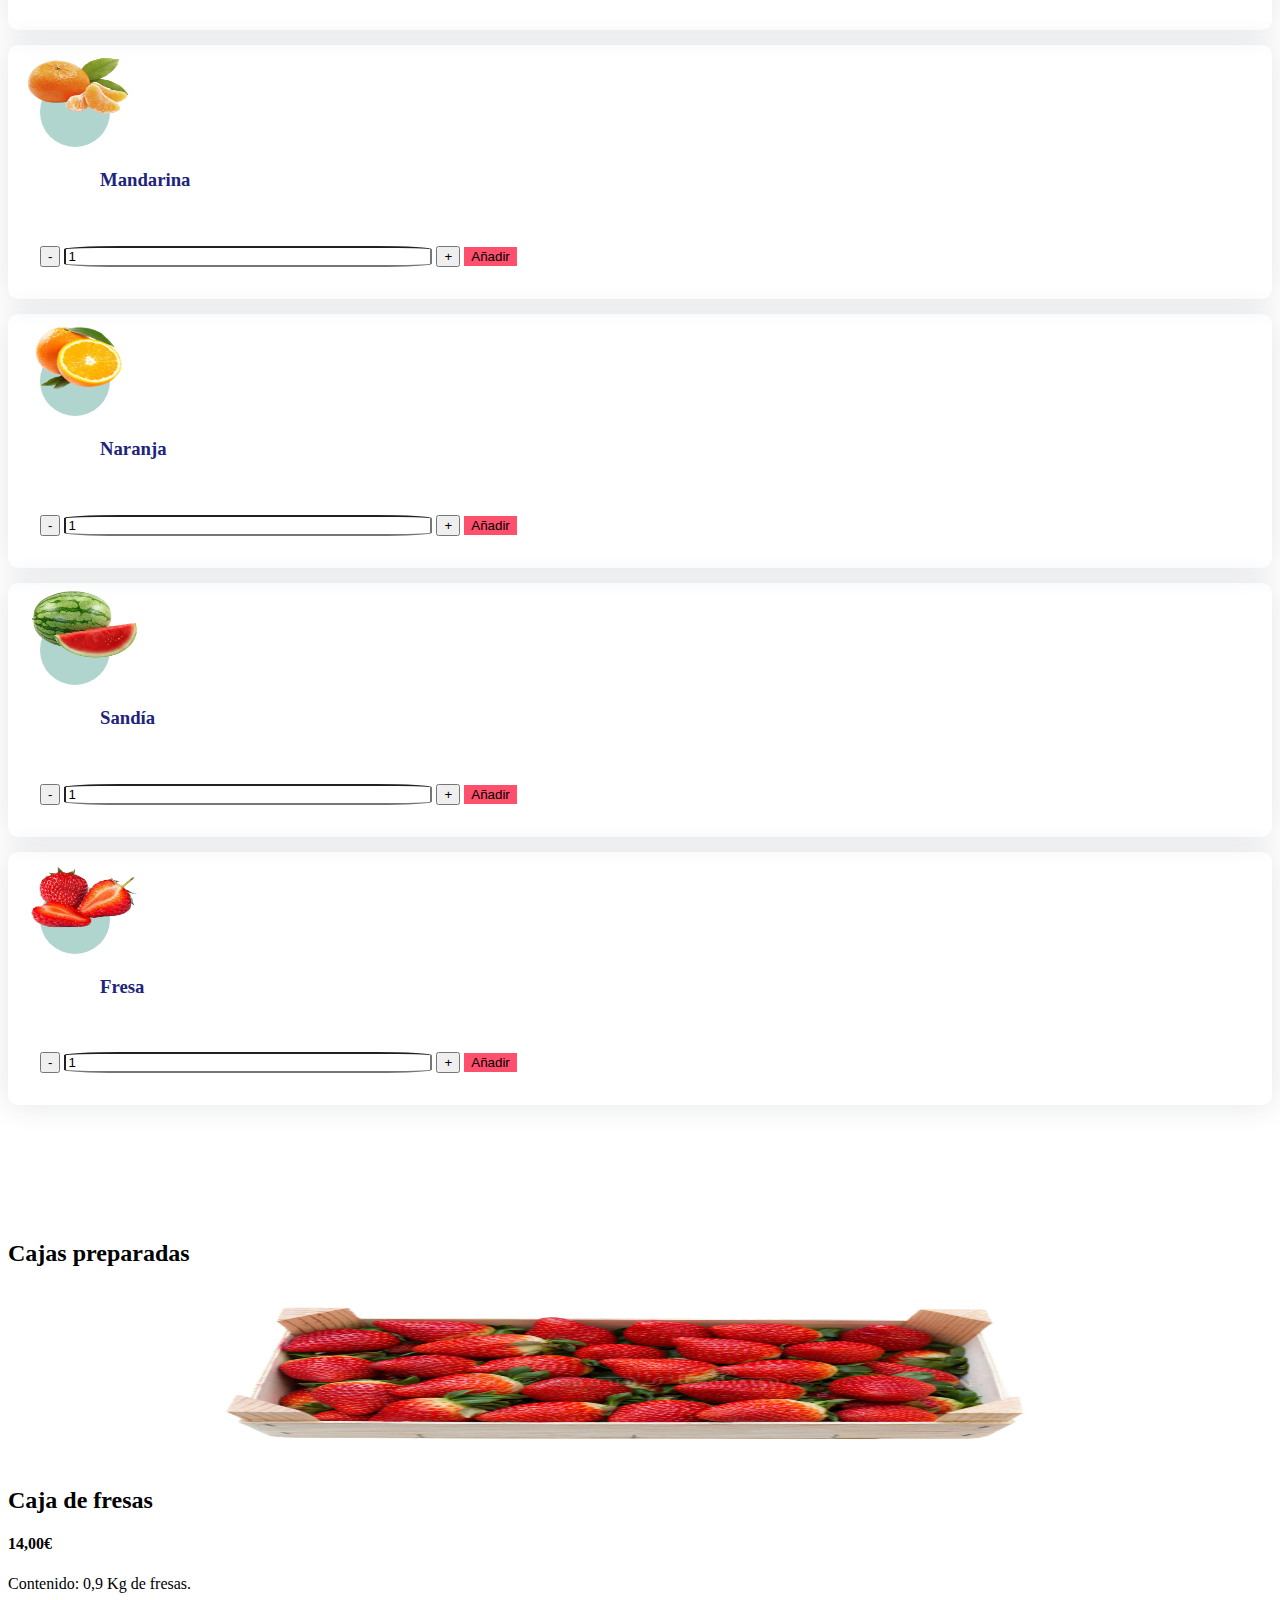
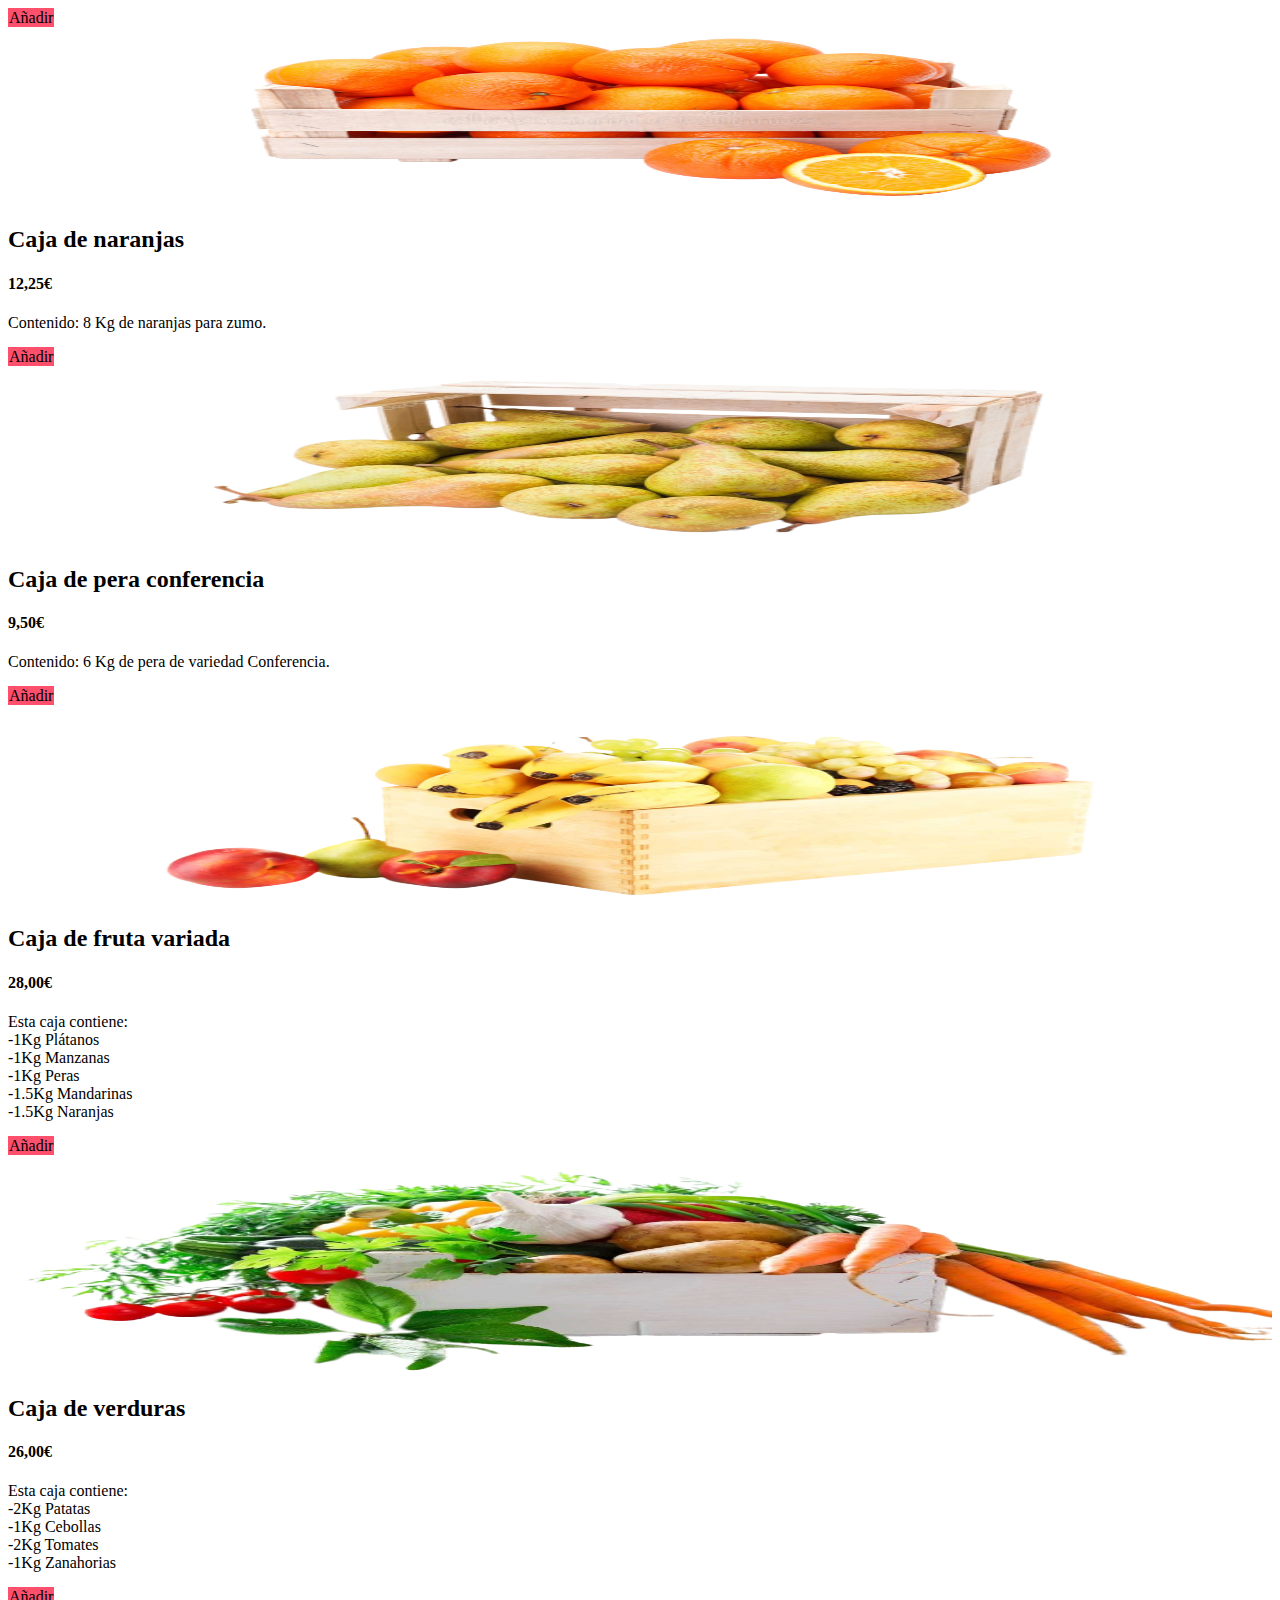
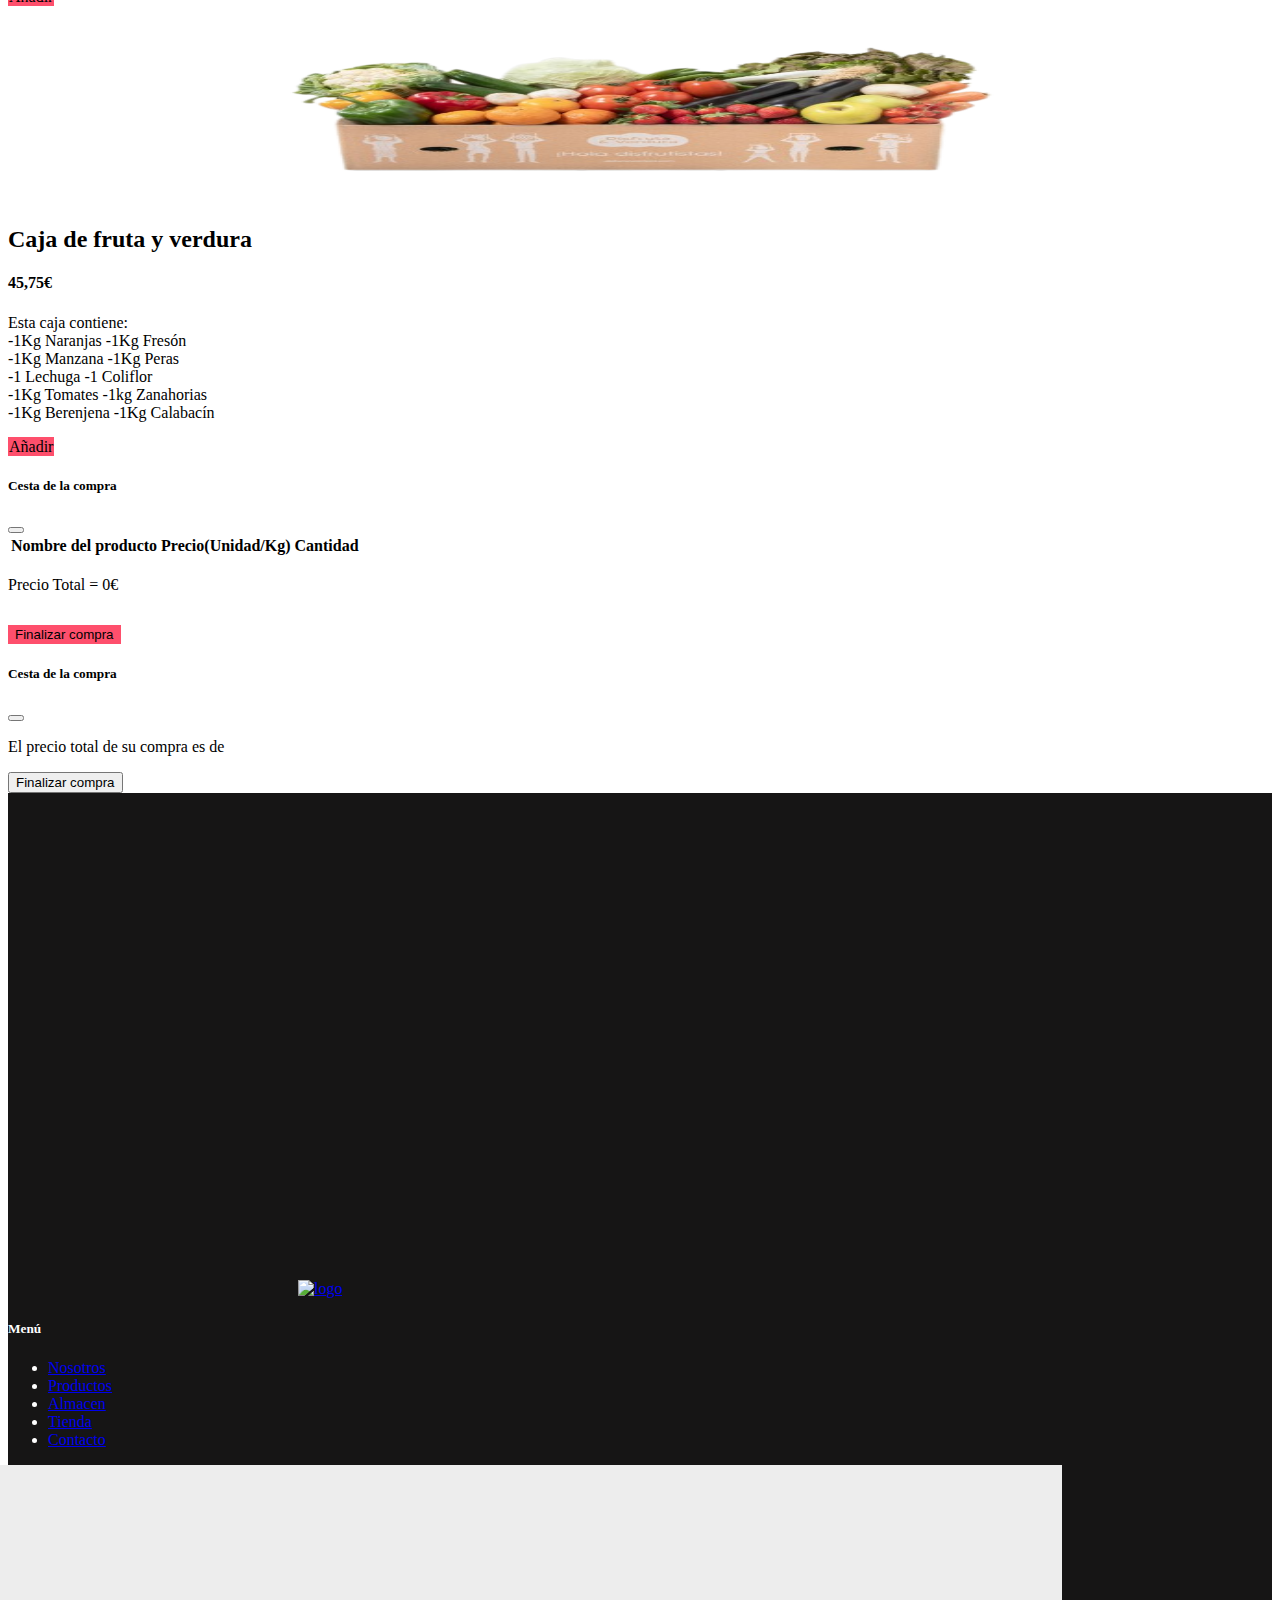
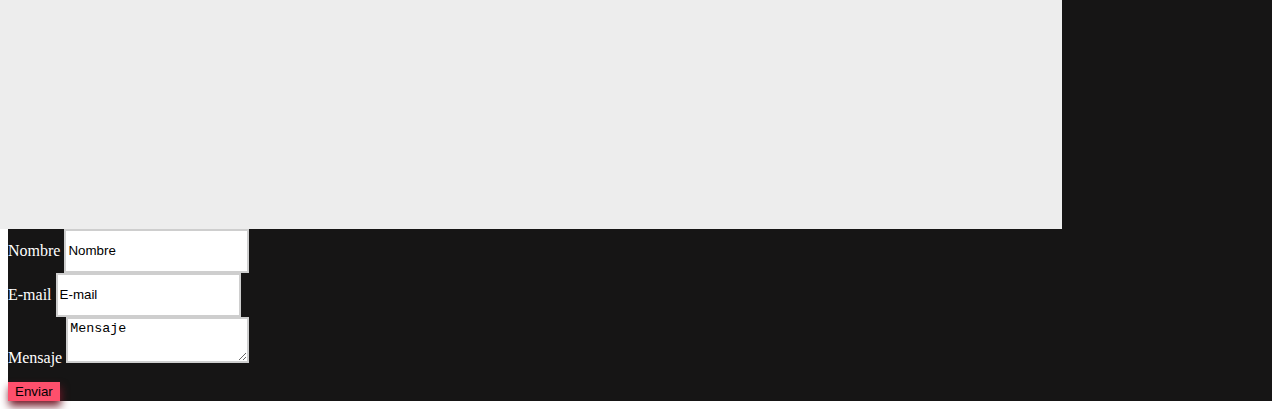
==== commit 6f692c98: "tienda 191" ====
--- a/tienda.html
+++ b/tienda.html
@@ -6,11 +6,14 @@
     <meta http-equiv="X-UA-Compatible" content="IE=edge">
     <meta name="viewport" content="width=device-width, initial-scale=1.0">
     <title>tienda</title>
+    <link rel="shortcut icon" href="./logoTienda.png">
     <link href="https://cdn.jsdelivr.net/npm/bootstrap@5.2.3/dist/css/bootstrap.min.css" rel="stylesheet"
         integrity="sha384-rbsA2VBKQhggwzxH7pPCaAqO46MgnOM80zW1RWuH61DGLwZJEdK2Kadq2F9CUG65" crossorigin="anonymous">
     <link rel="stylesheet" href="estilos.css">
 </head>
+
 <script src="https://code.jquery.com/jquery-2.1.4.js"></script>
+
 <script src="datos.js"></script>
 <script>
     var precioF = 0;
@@ -27,31 +30,42 @@
         var cantidad = document.getElementsByClassName("cantidad").item(idC).value;
         var producto = DataStorage.get(idP);
         var nombre = "fila"+idFila;
-        var insertar = '<tr><td>' + producto.name + '</td><td>' + producto.price + '</td><td>' + cantidad + '</td><td><button onclick="eliminarFila('+"'"+nombre+"'"+')">Eliminar</button></td></tr>';
+        var insertar = '<tr><td>' + producto.name + '</td><td>' + producto.price + '</td><td>' + cantidad + '</td><td><button onclick="eliminarFila('+"'"+nombre+"',"+cantidad+','+producto.price+')">Eliminar</button></td></tr>';
         var componente = document.createElement("tr");
         componente.setAttribute("id", nombre);
         componente.innerHTML = insertar;
-        document.getElementById('tablaprueba').appendChild(componente); 
+        document.getElementById('tablaprueba').appendChild(componente);
+        var precio = getPrecioF() + (producto.price * cantidad);
+        setPrecioF(precio);
+        mostrarPrecioInter();
         idFila++;
     }
 
     function box(precio, nombre) {
-        var fila = "<tr><th>" + nombre + '</td><td>' + precio + '€</td><td">1</td></tr>';
-        var linea = document.createElement("tr");
-        linea.innerHTML = fila;
-        document.getElementById("tabla").appendChild(linea);
-        var precio = getPrecioF() + (1 * precio);
+        var nombre = "fila"+idFila;
+        var insertar = '<tr><td>' + nombre + '</td><td>' + precio + '</td><td>1</td><td><button onclick="eliminarFila('+"'"+nombre+"',1,"+precio+')">Eliminar</button></td></tr>';
+        var componente = document.createElement("tr");
+        componente.setAttribute("id", nombre);
+        componente.innerHTML = insertar;
+        document.getElementById('tablaprueba').appendChild(componente);
+        var precio = getPrecioF() + (precio * 1);
         setPrecioF(precio);
+        mostrarPrecioInter();
+        idFila++;
+    }
+    
+    function mostrarPrecioInter(){
         var resultadoMos = "<p>Precio Total = " + getPrecioF() + "€</p>";
         var resultado = document.createElement("p");
         resultado.innerHTML = resultadoMos;
         document.getElementById("resultado").replaceChildren(resultado);
-        filaTb++;
-    }
-
-    function eliminarFila(nombre) {
+    }
+
+    function eliminarFila(nombre,cantidad,precio) {
         var element = document.getElementById(nombre);
         element.remove();
+        setPrecioF((getPrecioF()-(cantidad*precio)));
+        mostrarPrecioInter();
     }
 
     var inicio = 1;
@@ -69,19 +83,19 @@
     }
 
     function MostrarPrecioF() {
-        var mostrar = "<p>EL precio total es de: " + getPrecioF() + "€<p>";
+        var mostrar = "<p>El precio total es de: " + getPrecioF() + "€<p>";
         var resultado = document.createElement("p");
         resultado.innerHTML = mostrar;
         document.getElementById("emergenteFinal").replaceChildren(resultado);
     }
 </script>
 
-<body>
+<body onload="mostrarPrecioInter()">
 
     <!-- Menu -->
     <nav class="navbar navbar-dark sticky-top navbar-expand bg-dark">
         <div class="container-fluid">
-            <a class="navbar-brand" href="index.html"><img src="img/logoTienda.png" alt="logo"></a>
+            <a class="navbar-brand" href="index.html"><img src="./img/logoTiendaFondo.png" alt="logo"></a>
             <button class="navbar-toggler" type="button" data-bs-toggle="collapse" data-bs-target="#menu"
                 aria-controls="navbarSupportedContent" aria-expanded="false" aria-label="Toggle navigation">
                 <span class="navbar-toggler-icon"></span>
@@ -91,9 +105,11 @@
                     <li class="nav-item">
                         <a class="nav-link" aria-current="page" href="index.html">Catálogo</a>
                     </li>
-                    <li class="carrito">
+                </ul>
+                <ul>
+                    <li class="nav-item">
                         <a class="navbar-brand" data-bs-toggle="offcanvas" data-bs-target="#offcanvasRight"
-                            aria-controls="offcanvasRight" style="position: absolute;align-items: end;"><img
+                            aria-controls="offcanvasRight"><img
                                 src="img/carrito-de-compras.png" alt="logo"></a>
                     </li>
                 </ul>
@@ -359,12 +375,15 @@
                     <img class="card-img-top" alt="caja-fresas"
                         style="height: 180px; width: 80%; display: block; margin-left: 10%;" src="./img/caja-fresas.png"
                         data-holder-rendered="true">
-                    <div class="card-body">
-                        <h4 class="card-title">Caja de fresas</h4>
-                        <p class="card-text" style="text-align: justify;">0,9 Kg <br><b>Precio:</b> 14,00€</p>
+                    <div class="card-body"> 
+
+                        <h2 class="card-title">Caja de fresas</h2>
+                        <h4 class="card-price">14,00€</h4>
+                        <p class="card-text" style="text-align: justify;">Contenido: 0,9 Kg de fresas.</p>
                         <a type="button" data-bs-toggle="offcanvas" data-bs-target="#offcanvasRight"
                             aria-controls="offcanvasRight" class="btn btn-primary"
                             onclick="box(14,'Caja de fresas')">Añadir</a>
+
                     </div>
                 </div>
             </div>
@@ -374,8 +393,9 @@
                         style="height: 180px; width: 80%; display: block; margin-left: 10%;"
                         src="./img/caja-naranjas.png" data-holder-rendered="true">
                     <div class="card-body">
-                        <h4 class="card-title">Caja de naranjas</h4>
-                        <p class="card-text" style="text-align: justify;">8 Kg <br><b>Precio:</b> 12,25€</p>
+                        <h2 class="card-title">Caja de naranjas</h2>
+                        <h4 class="card-price">12,25€</h4>
+                        <p class="card-text" style="text-align: justify;">Contenido: 8 Kg de naranjas para zumo.</p>
                         <a type="button" data-bs-toggle="offcanvas" data-bs-target="#offcanvasRight"
                             aria-controls="offcanvasRight" class="btn btn-primary"
                             onclick="box(12.25,'Caja de naranjas')">Añadir</a>
@@ -384,57 +404,67 @@
             </div>
             <div class="col-md-4">
                 <div class="card baseBlock">
-                    <img class="card-img-top" data-src="holder.js/100px180/" alt="100%x180"
-                        style="height: 180px; width: 100%; display: block;" src="./img/caja-peras.png"
+
+                    <img class="card-img-top" alt="caja-peras"
+                        style="height: 180px; width: 80%; display: block; margin-left: 10%;"
+                        src="./img/caja-peras.png"
                         data-holder-rendered="true">
                     <div class="card-body">
-                        <h4 class="card-title">Caja de peras</h4>
-                        <p class="card-text" style="text-align: justify;">5 Kg <br><b>Precio:</b> 7,55€</p>
+                        <h2 class="card-title">Caja de pera conferencia</h2>
+                        <h4 class="card-price">9,50€</h4>
+                        <p class="card-text" style="text-align: justify;">Contenido: 6 Kg de pera de variedad Conferencia.</p>
                         <a type="button" data-bs-toggle="offcanvas" data-bs-target="#offcanvasRight"
                             aria-controls="offcanvasRight" class="btn btn-primary"
-                            onclick="box(7.55,'Caja de peras')">Añadir</a>
+                            onclick="box(9.50,'Caja de peras')">Añadir</a>
+
                     </div>
                 </div>
             </div>
             <div class="col-md-4" id="cajas-2">
                 <div class="card baseBlock">
-                    <img class="card-img-top" data-src="holder.js/100px180/" alt="100%x180"
-                        style="height: 180px; width: 100%; display: block;"
-                        src="data:image/svg+xml;charset=UTF-8,%3Csvg%20width%3D%22318%22%20height%3D%22180%22%20xmlns%3D%22http%3A%2F%2Fwww.w3.org%2F2000%2Fsvg%22%20viewBox%3D%220%200%20318%20180%22%20preserveAspectRatio%3D%22none%22%3E%3Cdefs%3E%3Cstyle%20type%3D%22text%2Fcss%22%3E%23holder_15fb4f80579%20text%20%7B%20fill%3Argba(255%2C255%2C255%2C.75)%3Bfont-weight%3Anormal%3Bfont-family%3AHelvetica%2C%20monospace%3Bfont-size%3A16pt%20%7D%20%3C%2Fstyle%3E%3C%2Fdefs%3E%3Cg%20id%3D%22holder_15fb4f80579%22%3E%3Crect%20width%3D%22318%22%20height%3D%22180%22%20fill%3D%22%23777%22%3E%3C%2Frect%3E%3Cg%3E%3Ctext%20x%3D%22118.0859375%22%20y%3D%2297.35%22%3E318x180%3C%2Ftext%3E%3C%2Fg%3E%3C%2Fg%3E%3C%2Fsvg%3E"
+                    <img class="card-img-top" alt="caja-fruta"
+                        style="height: 200px; width: 80%; display: block; margin-left: 10%;"
+                        src="./img/fruta-variada.png"
                         data-holder-rendered="true">
                     <div class="card-body">
-                        <h4 class="card-title">Caja variada de fruta</h4>
-                        <p class="card-text">Some quick example text to build on the card title and make up the bulk of
-                            the card's content.</p>
-                        <a href="#" class="btn btn-primary">Añadir</a>
+                        <h2 class="card-title">Caja de fruta variada</h2>
+                        <h4 class="card-price">28,00€</h4>
+                        <p class="card-text">Esta caja contiene:<br>-1Kg Plátanos<br>-1Kg Manzanas <br>-1Kg Peras <br>-1.5Kg Mandarinas <br>-1.5Kg Naranjas</p>
+                        <a type="button" data-bs-toggle="offcanvas" data-bs-target="#offcanvasRight"
+                            aria-controls="offcanvasRight" class="btn btn-primary"
+                            onclick="box(28,'Caja de fruta variada')">Añadir</a>
                     </div>
                 </div>
             </div>
             <div class="col-md-4">
                 <div class="card baseBlock">
-                    <img class="card-img-top" data-src="holder.js/100px180/" alt="100%x180"
-                        style="height: 180px; width: 100%; display: block;"
-                        src="data:image/svg+xml;charset=UTF-8,%3Csvg%20width%3D%22318%22%20height%3D%22180%22%20xmlns%3D%22http%3A%2F%2Fwww.w3.org%2F2000%2Fsvg%22%20viewBox%3D%220%200%20318%20180%22%20preserveAspectRatio%3D%22none%22%3E%3Cdefs%3E%3Cstyle%20type%3D%22text%2Fcss%22%3E%23holder_15fb4f80579%20text%20%7B%20fill%3Argba(255%2C255%2C255%2C.75)%3Bfont-weight%3Anormal%3Bfont-family%3AHelvetica%2C%20monospace%3Bfont-size%3A16pt%20%7D%20%3C%2Fstyle%3E%3C%2Fdefs%3E%3Cg%20id%3D%22holder_15fb4f80579%22%3E%3Crect%20width%3D%22318%22%20height%3D%22180%22%20fill%3D%22%23777%22%3E%3C%2Frect%3E%3Cg%3E%3Ctext%20x%3D%22118.0859375%22%20y%3D%2297.35%22%3E318x180%3C%2Ftext%3E%3C%2Fg%3E%3C%2Fg%3E%3C%2Fsvg%3E"
+                    <img class="card-img-top" alt="caja-verdura"
+                        style="height: 220px; width: 100%; display: block;"
+                        src="./img/caja-verduras.png"
                         data-holder-rendered="true">
                     <div class="card-body">
-                        <h4 class="card-title">Card title</h4>
-                        <p class="card-text">Some quick example text to build on the card title and make up the bulk of
-                            the card's content.</p>
-                        <a href="#" class="btn btn-primary">Añadir</a>
+                        <h2 class="card-title">Caja de verduras</h2>
+                        <h4 class="card-price">26,00€</h4>
+                        <p class="card-text">Esta caja contiene: <br>-2Kg Patatas <br>-1Kg Cebollas <br>-2Kg Tomates <br>-1Kg Zanahorias <br> </p>
+                        <a type="button" data-bs-toggle="offcanvas" data-bs-target="#offcanvasRight"
+                            aria-controls="offcanvasRight" class="btn btn-primary"
+                            onclick="box(26,'Caja de verduras')">Añadir</a>
                     </div>
                 </div>
             </div>
             <div class="col-md-4">
                 <div class="card baseBlock">
-                    <img class="card-img-top" data-src="holder.js/100px180/" alt="100%x180"
-                        style="height: 180px; width: 100%; display: block;"
-                        src="data:image/svg+xml;charset=UTF-8,%3Csvg%20width%3D%22318%22%20height%3D%22180%22%20xmlns%3D%22http%3A%2F%2Fwww.w3.org%2F2000%2Fsvg%22%20viewBox%3D%220%200%20318%20180%22%20preserveAspectRatio%3D%22none%22%3E%3Cdefs%3E%3Cstyle%20type%3D%22text%2Fcss%22%3E%23holder_15fb4f80579%20text%20%7B%20fill%3Argba(255%2C255%2C255%2C.75)%3Bfont-weight%3Anormal%3Bfont-family%3AHelvetica%2C%20monospace%3Bfont-size%3A16pt%20%7D%20%3C%2Fstyle%3E%3C%2Fdefs%3E%3Cg%20id%3D%22holder_15fb4f80579%22%3E%3Crect%20width%3D%22318%22%20height%3D%22180%22%20fill%3D%22%23777%22%3E%3C%2Frect%3E%3Cg%3E%3Ctext%20x%3D%22118.0859375%22%20y%3D%2297.35%22%3E318x180%3C%2Ftext%3E%3C%2Fg%3E%3C%2Fg%3E%3C%2Fsvg%3E"
+                    <img class="card-img-top" alt="verdura-fruta"
+                        style="height: 200px; width: 60%; display: block; margin-left: 20%;"
+                        src="./img/verdura-fruta.png"
                         data-holder-rendered="true">
                     <div class="card-body">
-                        <h4 class="card-title">Card title</h4>
-                        <p class="card-text">Some quick example text to build on the card title and make up the bulk of
-                            the card's content.</p>
-                        <a href="#" class="btn btn-primary">Añadir</a>
+                        <h2 class="card-title">Caja de fruta y verdura</h2>
+                        <h4 class="card-price">45,75€</h4>
+                        <p class="card-text">Esta caja contiene: <br>-1Kg Naranjas -1Kg Fresón <br>-1Kg Manzana -1Kg Peras <br>-1 Lechuga -1 Coliflor <br>-1Kg Tomates -1kg Zanahorias <br>-1Kg Berenjena -1Kg Calabacín</p>
+                        <a type="button" data-bs-toggle="offcanvas" data-bs-target="#offcanvasRight"
+                            aria-controls="offcanvasRight" class="btn btn-primary"
+                            onclick="box(45.75,'Caja de fruta y verdura')">Añadir</a>
                     </div>
                 </div>
             </div>
@@ -451,7 +481,7 @@
                 <thead class="table-dark">
                     <tr>
                         <th>Nombre del producto</th>
-                        <th>Precio del producto</th>
+                        <th>Precio(Unidad/Kg)</th>
                         <th>Cantidad</th>
                     </tr>
                 </thead>
@@ -492,8 +522,8 @@
     <div class="container-fluid" style="background-color: #161515;color: white;" id="contacto">
         <footer class="row row-cols-5 py-3  border-top">
             <div class="col-1">
-                <a class="navbar-brand" href="index.html"><img src="img/logoTienda.png" alt="logo"
-                        style="height: 25%;width: 50%;margin-top: 50%;"></a>
+                <a class="navbar-brand" href="index.html"><img src="img/logoTiendaFondo.png" alt="logo"
+                    style="height: 25%;width: 60%;margin-top: 50%;"></a>
             </div>
             <div class="col">
                 <h5>Menú</h5>
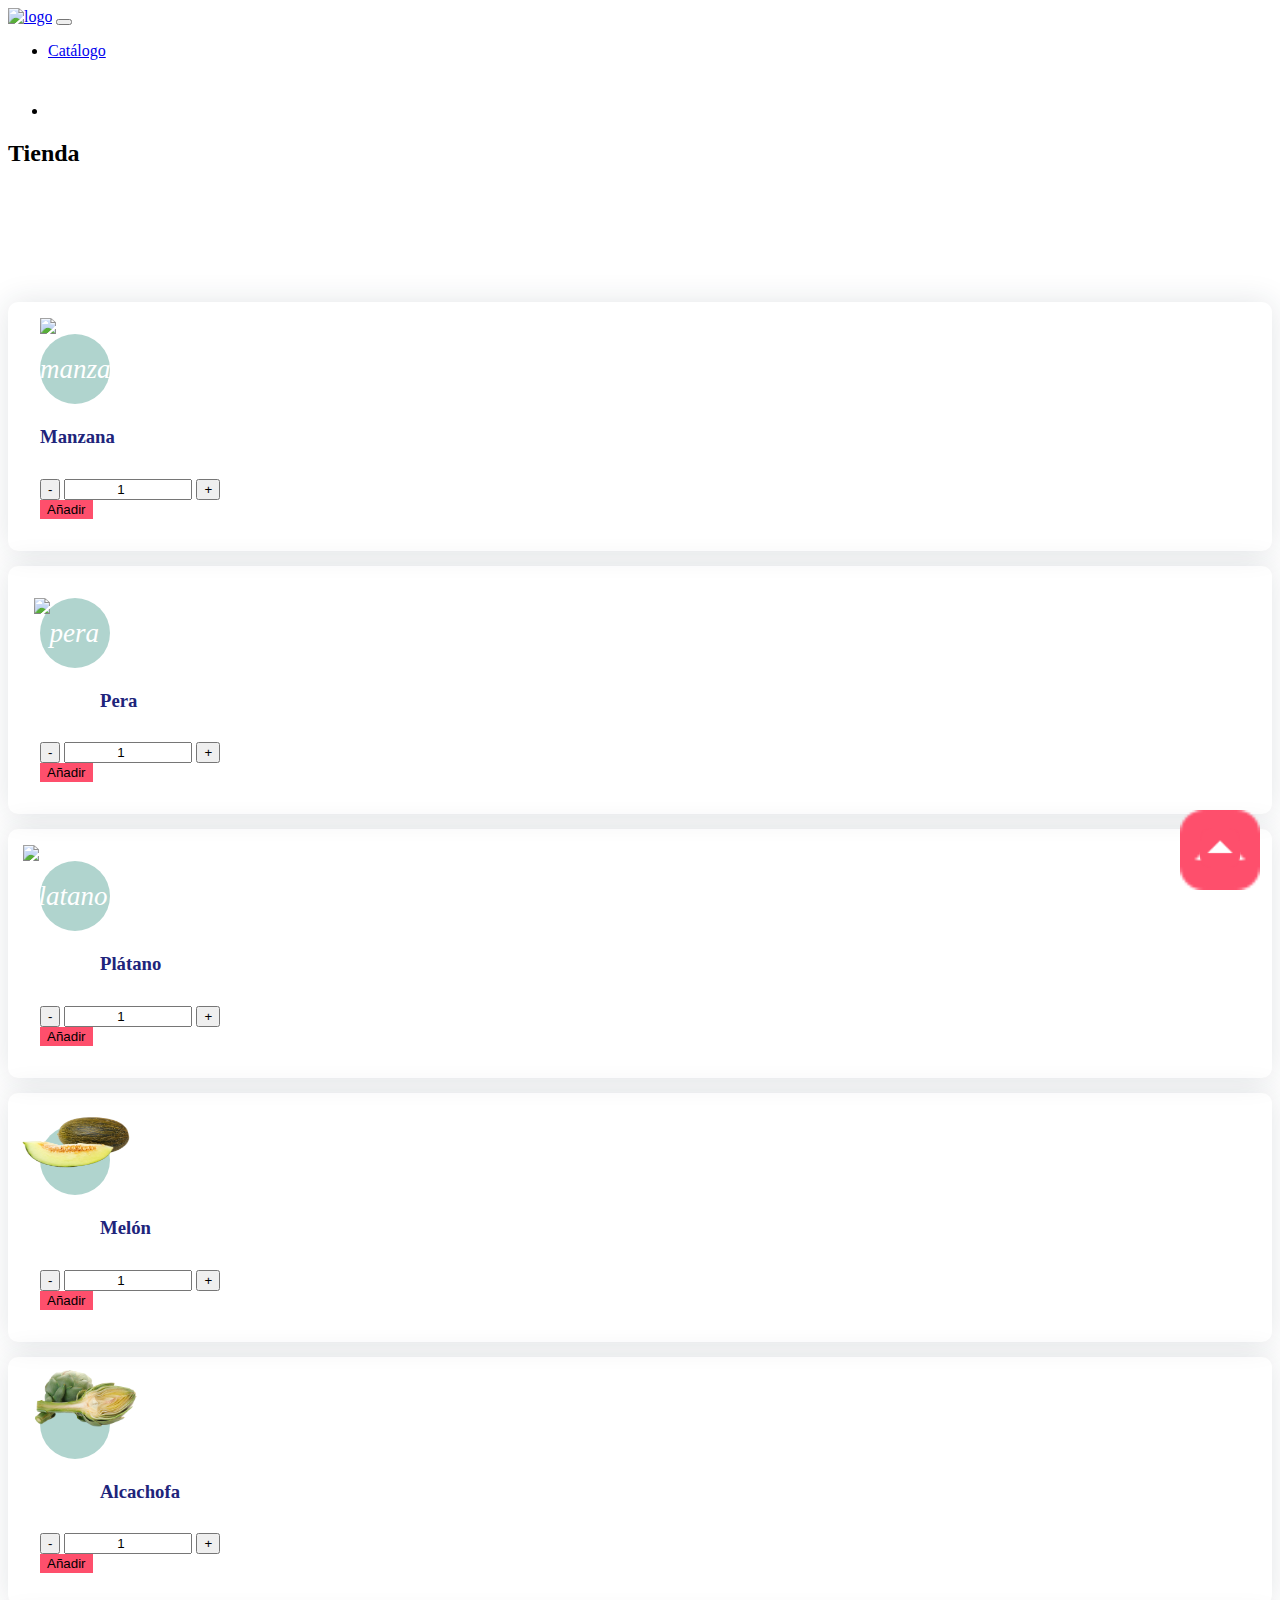
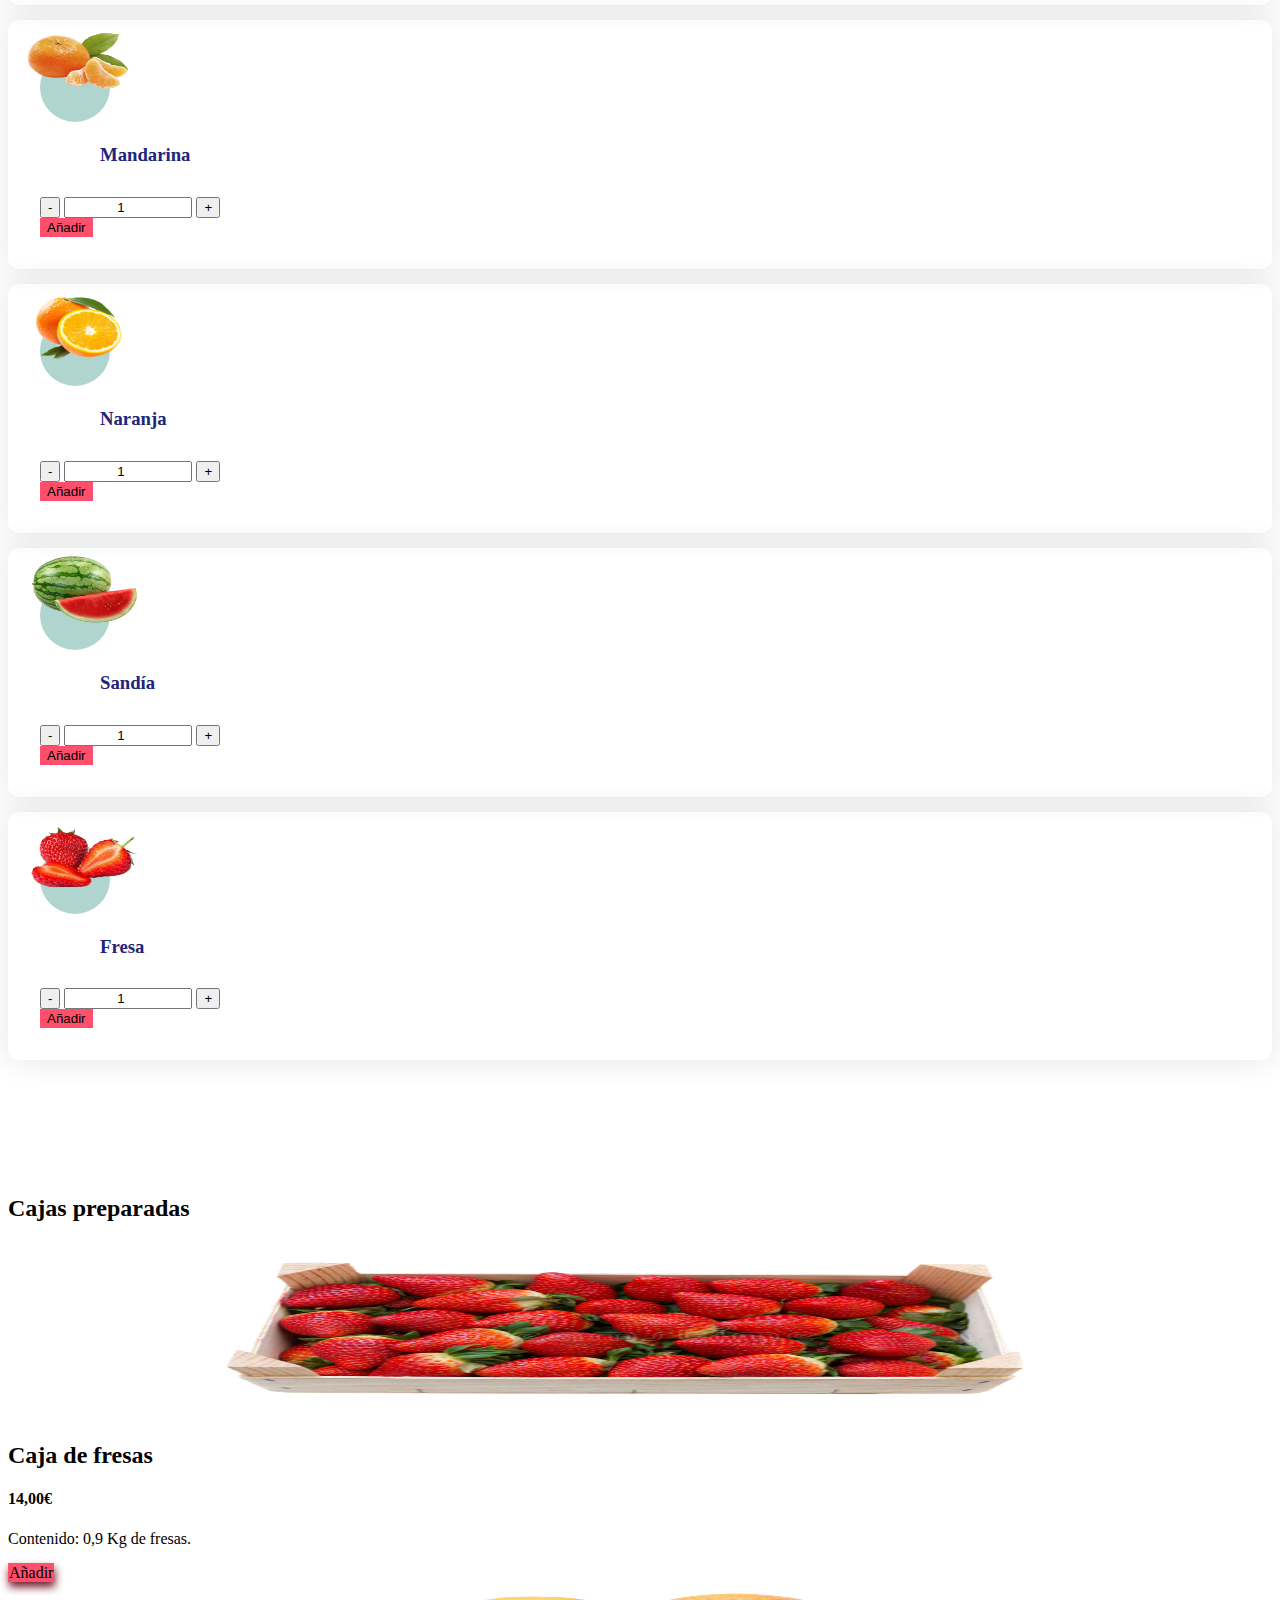
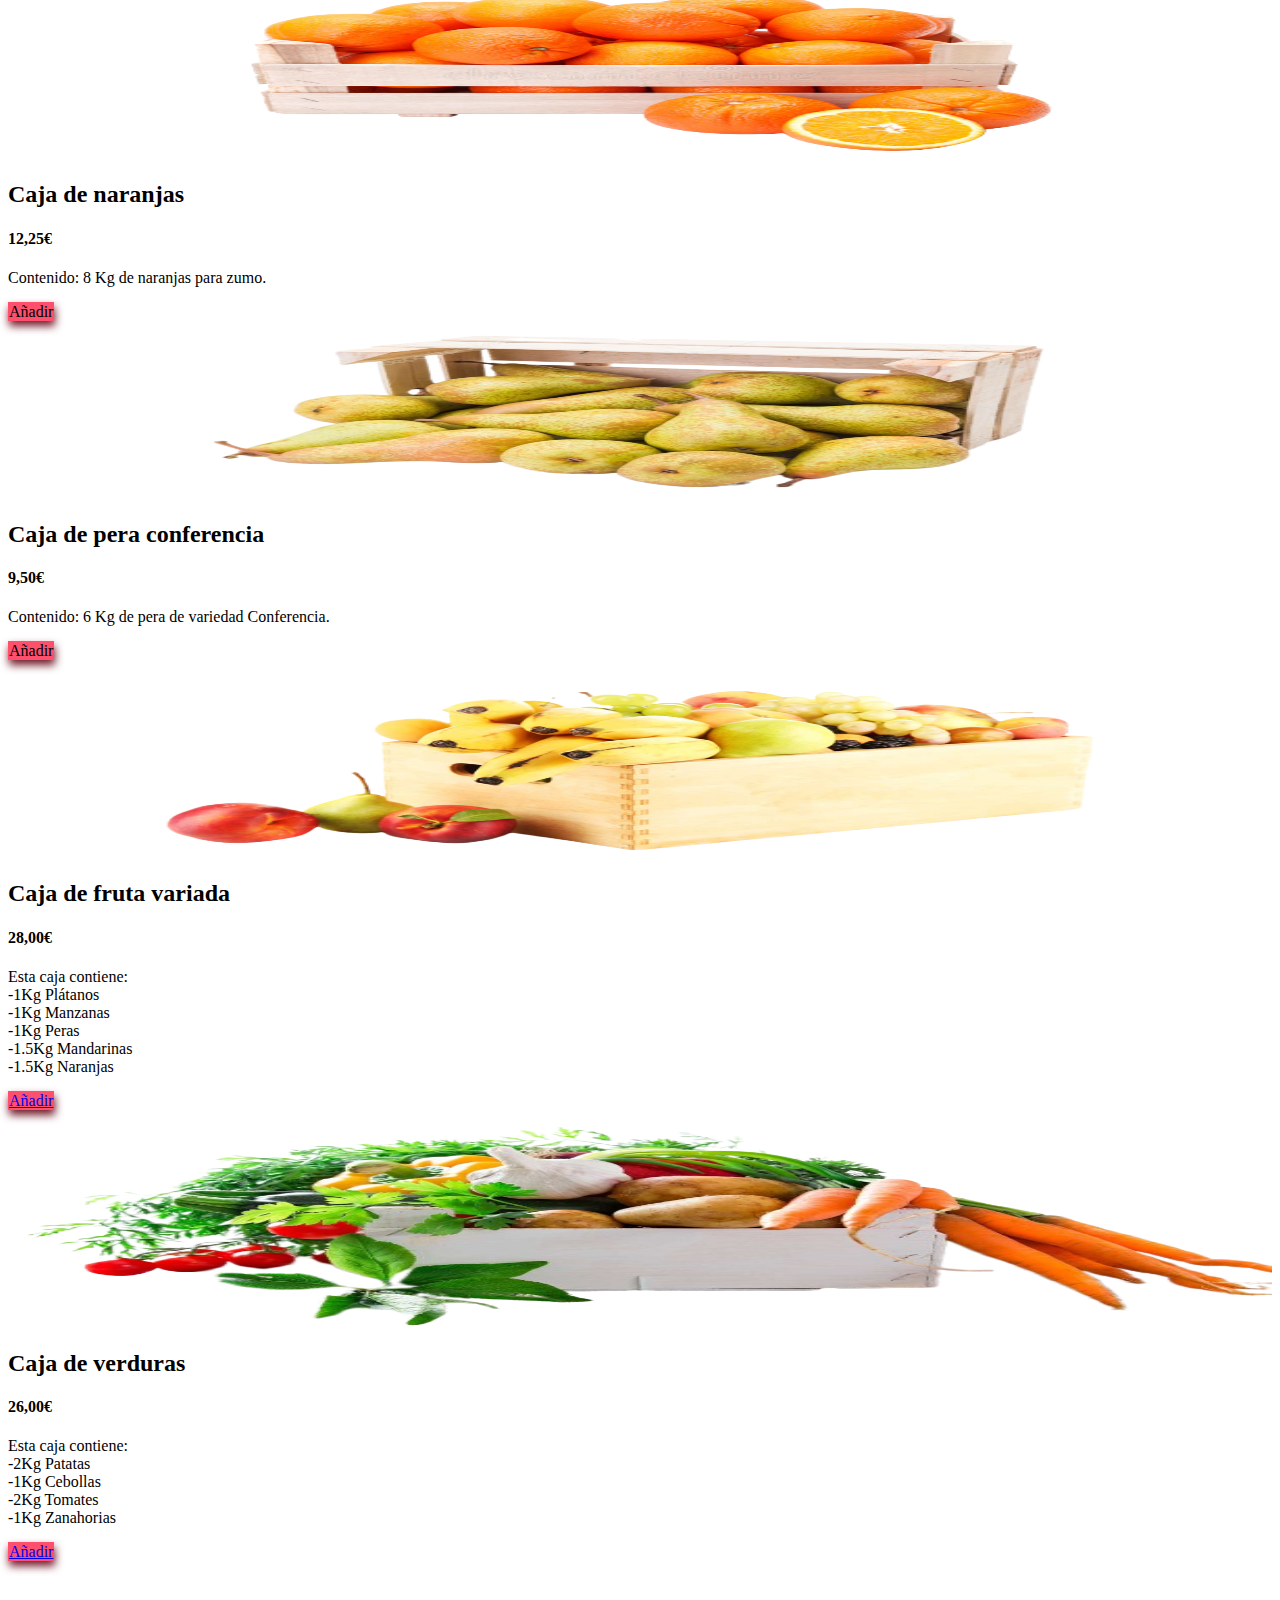
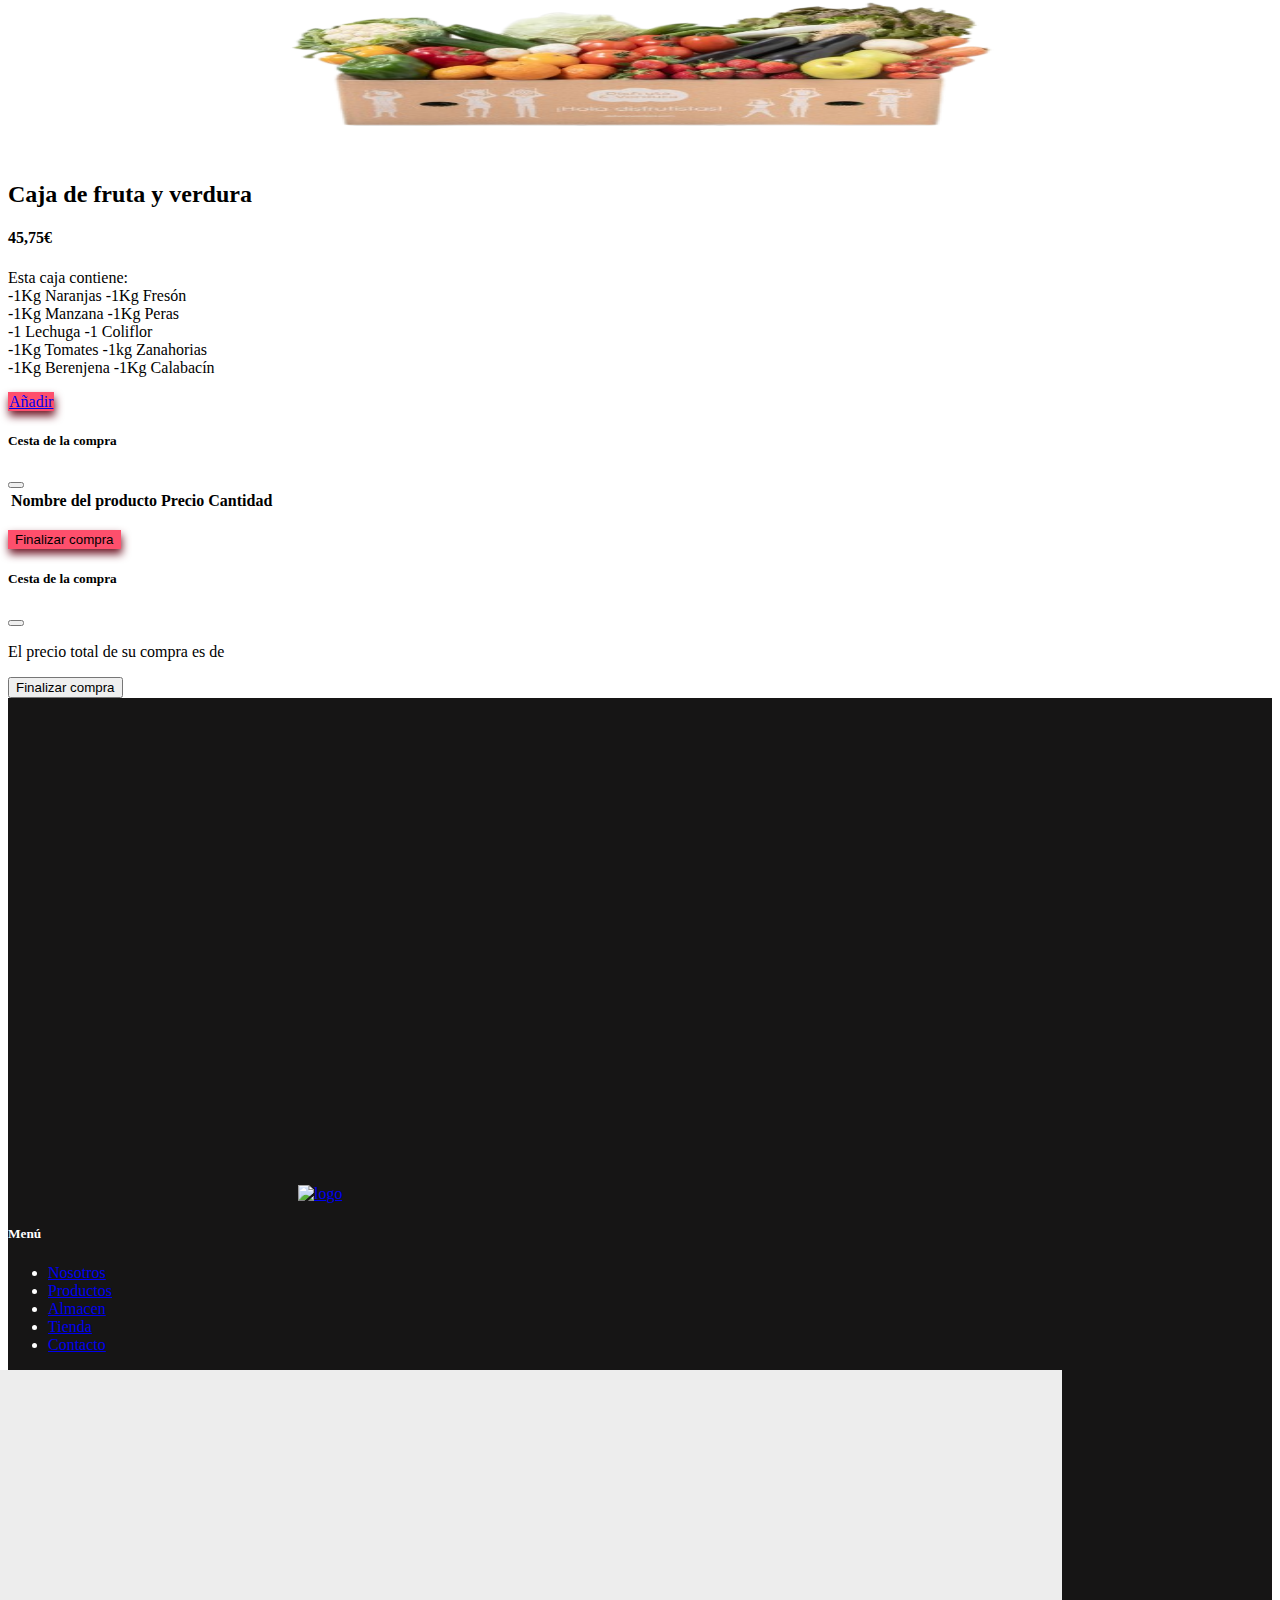
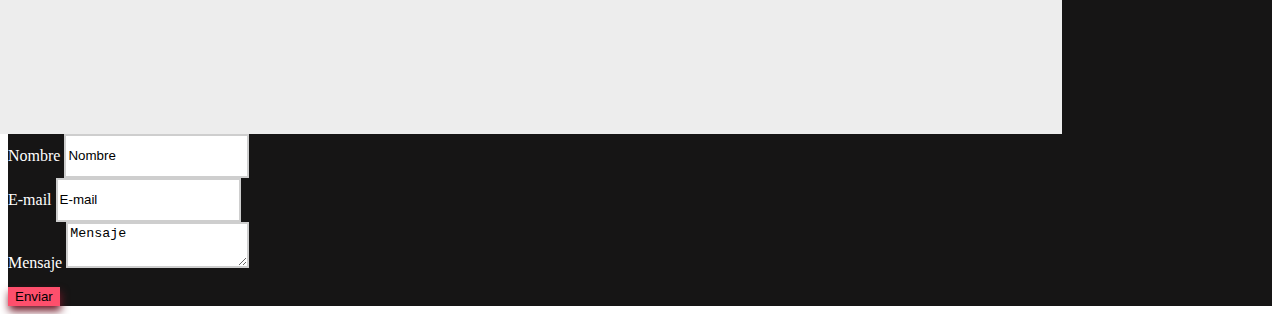
==== commit 6d1db0e2: "boton arreglado" ====
--- a/tienda.html
+++ b/tienda.html
@@ -29,43 +29,32 @@
     function product(idP, idC) {
         var cantidad = document.getElementsByClassName("cantidad").item(idC).value;
         var producto = DataStorage.get(idP);
-        var nombre = "fila"+idFila;
-        var insertar = '<tr><td>' + producto.name + '</td><td>' + producto.price + '</td><td>' + cantidad + '</td><td><button onclick="eliminarFila('+"'"+nombre+"',"+cantidad+','+producto.price+')">Eliminar</button></td></tr>';
+        var nombre = "fila" + idFila;
+        var insertar = '<tr><td>' + producto.name + '</td><td>' + producto.price + '</td><td>' + cantidad + '</td><td><button onclick="eliminarFila(' + "'" + nombre + "'" + ')">Eliminar</button></td></tr>';
         var componente = document.createElement("tr");
         componente.setAttribute("id", nombre);
         componente.innerHTML = insertar;
         document.getElementById('tablaprueba').appendChild(componente);
-        var precio = getPrecioF() + (producto.price * cantidad);
+        idFila++;
+    }
+
+    function box(precio, nombre) {
+        var fila = "<tr><th>" + nombre + '</td><td>' + precio + '€</td><td">1</td></tr>';
+        var linea = document.createElement("tr");
+        linea.innerHTML = fila;
+        document.getElementById("tabla").appendChild(linea);
+        var precio = getPrecioF() + (1 * precio);
         setPrecioF(precio);
-        mostrarPrecioInter();
-        idFila++;
-    }
-
-    function box(precio, nombre) {
-        var nombre = "fila"+idFila;
-        var insertar = '<tr><td>' + nombre + '</td><td>' + precio + '</td><td>1</td><td><button onclick="eliminarFila('+"'"+nombre+"',1,"+precio+')">Eliminar</button></td></tr>';
-        var componente = document.createElement("tr");
-        componente.setAttribute("id", nombre);
-        componente.innerHTML = insertar;
-        document.getElementById('tablaprueba').appendChild(componente);
-        var precio = getPrecioF() + (precio * 1);
-        setPrecioF(precio);
-        mostrarPrecioInter();
-        idFila++;
-    }
-    
-    function mostrarPrecioInter(){
         var resultadoMos = "<p>Precio Total = " + getPrecioF() + "€</p>";
         var resultado = document.createElement("p");
         resultado.innerHTML = resultadoMos;
         document.getElementById("resultado").replaceChildren(resultado);
-    }
-
-    function eliminarFila(nombre,cantidad,precio) {
+        filaTb++;
+    }
+
+    function eliminarFila(nombre) {
         var element = document.getElementById(nombre);
         element.remove();
-        setPrecioF((getPrecioF()-(cantidad*precio)));
-        mostrarPrecioInter();
     }
 
     var inicio = 1;
@@ -90,7 +79,7 @@
     }
 </script>
 
-<body onload="mostrarPrecioInter()">
+<body>
 
     <!-- Menu -->
     <nav class="navbar navbar-dark sticky-top navbar-expand bg-dark">
@@ -109,8 +98,7 @@
                 <ul>
                     <li class="nav-item">
                         <a class="navbar-brand" data-bs-toggle="offcanvas" data-bs-target="#offcanvasRight"
-                            aria-controls="offcanvasRight"><img
-                                src="img/carrito-de-compras.png" alt="logo"></a>
+                            aria-controls="offcanvasRight"><img src="img/carrito-de-compras.png" alt="logo"></a>
                     </li>
                 </ul>
             </div>
@@ -136,10 +124,12 @@
                                 <p>Pasillo: P2</p>
                             </div>
                             <div class="col col-lg">
-                                <button onclick="disminuir(0)">-</button>
-                                <input type="number" name="cantidad" class="cantidad" value="1" readonly
-                                    style="width: 30%; border-radius: 15%;">
-                                <button onclick="aumentar(0)">+</button>
+                                <div class="btn-group" style="width: 25%; margin-top: -2%;">
+                                    <button class="btn btn-secondary p-0 " onclick="disminuir(0)">-</button>
+                                    <input type="number" name="cantidad" class="cantidad" value="1" readonly
+                                        style="width: 40%; text-align: center;">
+                                    <button class="btn btn-secondary p-0" onclick="aumentar(0)">+</button>
+                                </div>
                                 <button onclick="product('002',0)" class="btn btn-primary" type="button"
                                     data-bs-toggle="offcanvas" data-bs-target="#offcanvasRight"
                                     aria-controls="offcanvasRight" style="margin-top: -2%;">Añadir</button>
@@ -162,10 +152,12 @@
                                 <p>Pasillo: P2</p>
                             </div>
                             <div class="col col-lg">
-                                <button onclick="disminuir(1)">-</button>
-                                <input type="number" name="cantidad" class="cantidad" value="1" readonly
-                                    style="width: 30%; border-radius: 15%;">
-                                <button onclick="aumentar(1)">+</button>
+                                <div class="btn-group" style="width: 25%; margin-top: -2%;">
+                                    <button class="btn btn-secondary p-0 " onclick="disminuir(1)">-</button>
+                                    <input type="number" name="cantidad" class="cantidad" value="1" readonly
+                                        style="width: 40%; text-align: center;">
+                                    <button class="btn btn-secondary p-0" onclick="aumentar(1)">+</button>
+                                </div>
                                 <button onclick="product('003',1)" class="btn btn-primary" type="button"
                                     data-bs-toggle="offcanvas" data-bs-target="#offcanvasRight"
                                     aria-controls="offcanvasRight" style="margin-top: -2%;">Añadir</button>
@@ -189,10 +181,12 @@
                                 <p>Pasillo: P2</p>
                             </div>
                             <div class="col col-lg">
-                                <button onclick="disminuir(2)">-</button>
-                                <input type="number" name="cantidad" class="cantidad" value="1" readonly
-                                    style="width: 30%; border-radius: 15%;">
-                                <button onclick="aumentar(2)">+</button>
+                                <div class="btn-group" style="width: 25%; margin-top: -2%;">
+                                    <button class="btn btn-secondary p-0 " onclick="disminuir(2)">-</button>
+                                    <input type="number" name="cantidad" class="cantidad" value="1" readonly
+                                        style="width: 40%; text-align: center;">
+                                    <button class="btn btn-secondary p-0" onclick="aumentar(2)">+</button>
+                                </div>
                                 <button onclick="product('001',2)" class="btn btn-primary" type="button"
                                     data-bs-toggle="offcanvas" data-bs-target="#offcanvasRight"
                                     aria-controls="offcanvasRight" style="margin-top: -2%;">Añadir</button>
@@ -216,10 +210,12 @@
                                 <p>Pasillo: P3</p>
                             </div>
                             <div class="col col-lg">
-                                <button onclick="disminuir(3)">-</button>
-                                <input type="number" name="cantidad" class="cantidad" value="1" readonly
-                                    style="width: 30%; border-radius: 15%;">
-                                <button onclick="aumentar(3)">+</button>
+                                <div class="btn-group" style="width: 25%; margin-top: -2%;">
+                                    <button class="btn btn-secondary p-0 " onclick="disminuir(3)">-</button>
+                                    <input type="number" name="cantidad" class="cantidad" value="1" readonly
+                                        style="width: 40%; text-align: center;">
+                                    <button class="btn btn-secondary p-0" onclick="aumentar(3)">+</button>
+                                </div>
                                 <button onclick="product('004',3)" class="btn btn-primary" type="button"
                                     data-bs-toggle="offcanvas" data-bs-target="#offcanvasRight"
                                     aria-controls="offcanvasRight" style="margin-top: -2%;">Añadir</button>
@@ -243,10 +239,12 @@
                                 <p>Pasillo: P2</p>
                             </div>
                             <div class="col col-lg">
-                                <button onclick="disminuir(4)">-</button>
-                                <input type="number" name="cantidad" class="cantidad" value="1" readonly
-                                    style="width: 30%; border-radius: 15%;">
-                                <button onclick="aumentar(4)">+</button>
+                                <div class="btn-group" style="width: 25%; margin-top: -2%;">
+                                    <button class="btn btn-secondary p-0 " onclick="disminuir(4)">-</button>
+                                    <input type="number" name="cantidad" class="cantidad" value="1" readonly
+                                        style="width: 40%; text-align: center;">
+                                    <button class="btn btn-secondary p-0" onclick="aumentar(4)">+</button>
+                                </div>
                                 <button onclick="product('005',4)" class="btn btn-primary" type="button"
                                     data-bs-toggle="offcanvas" data-bs-target="#offcanvasRight"
                                     aria-controls="offcanvasRight" style="margin-top: -2%;">Añadir</button>
@@ -270,10 +268,12 @@
                                 <p>Pasillo: P1</p>
                             </div>
                             <div class="col col-lg">
-                                <button onclick="disminuir(5)">-</button>
-                                <input type="number" name="cantidad" class="cantidad" value="1" readonly
-                                    style="width: 30%; border-radius: 15%;">
-                                <button onclick="aumentar(5)">+</button>
+                                <div class="btn-group" style="width: 25%; margin-top: -2%;">
+                                    <button class="btn btn-secondary p-0 " onclick="disminuir(5)">-</button>
+                                    <input type="number" name="cantidad" class="cantidad" value="1" readonly
+                                        style="width: 40%; text-align: center;">
+                                    <button class="btn btn-secondary p-0" onclick="aumentar(5)">+</button>
+                                </div>
                                 <button onclick="product('006',5)" class="btn btn-primary" type="button"
                                     data-bs-toggle="offcanvas" data-bs-target="#offcanvasRight"
                                     aria-controls="offcanvasRight" style="margin-top: -2%;">Añadir</button>
@@ -297,10 +297,12 @@
                                 <p>Pasillo: P2</p>
                             </div>
                             <div class="col col-lg">
-                                <button onclick="disminuir(6)">-</button>
-                                <input type="number" name="cantidad" class="cantidad" value="1" readonly
-                                    style="width: 30%; border-radius: 15%;">
-                                <button onclick="aumentar(6)">+</button>
+                                <div class="btn-group" style="width: 25%; margin-top: -2%;">
+                                    <button class="btn btn-secondary p-0 " onclick="disminuir(6)">-</button>
+                                    <input type="number" name="cantidad" class="cantidad" value="1" readonly
+                                        style="width: 40%; text-align: center;">
+                                    <button class="btn btn-secondary p-0" onclick="aumentar(6)">+</button>
+                                </div>
                                 <button onclick="product('007',6)" class="btn btn-primary" type="button"
                                     data-bs-toggle="offcanvas" data-bs-target="#offcanvasRight"
                                     aria-controls="offcanvasRight" style="margin-top: -2%;">Añadir</button>
@@ -324,10 +326,12 @@
                                 <p>Pasillo: P3</p>
                             </div>
                             <div class="col col-lg">
-                                <button onclick="disminuir(7)">-</button>
-                                <input type="number" name="cantidad" class="cantidad" value="1" readonly
-                                    style="width: 30%; border-radius: 15%;">
-                                <button onclick="aumentar(7)">+</button>
+                                <div class="btn-group" style="width: 25%; margin-top: -2%;">
+                                    <button class="btn btn-secondary p-0 " onclick="disminuir(7)">-</button>
+                                    <input type="number" name="cantidad" class="cantidad" value="1" readonly
+                                        style="width: 40%; text-align: center;">
+                                    <button class="btn btn-secondary p-0" onclick="aumentar(7)">+</button>
+                                </div>
                                 <button onclick="product('008',7)" class="btn btn-primary" type="button"
                                     data-bs-toggle="offcanvas" data-bs-target="#offcanvasRight"
                                     aria-controls="offcanvasRight" style="margin-top: -2%;">Añadir</button>
@@ -351,13 +355,16 @@
                                 <p>Pasillo: P1</p>
                             </div>
                             <div class="col col-lg">
-                                <button onclick="disminuir(8)">-</button>
-                                <input type="number" name="cantidad" class="cantidad" value="1" readonly
-                                    style="width: 30%;  border-radius: 15%;">
-                                <button onclick="aumentar(8)">+</button>
+                                <div class="btn-group" style="width: 25%; margin-top: -2%;">
+                                    <button class="btn btn-secondary p-0 " onclick="disminuir(8)">-</button>
+                                    <input type="number" name="cantidad" class="cantidad" value="1" readonly
+                                        style="width: 40%; text-align: center;">
+                                    <button class="btn btn-secondary p-0" onclick="aumentar(8)">+</button>
+                                </div>
                                 <button onclick="product('009',8)" class="btn btn-primary" type="button"
                                     data-bs-toggle="offcanvas" data-bs-target="#offcanvasRight"
-                                    aria-controls="offcanvasRight" style="margin-top: -2%;">Añadir</button>
+                                    aria-controls="offcanvasRight" style="margin-top: -2%;">Añadir
+                                </button>
                                 </p>
                             </div>
                         </div>
@@ -375,15 +382,14 @@
                     <img class="card-img-top" alt="caja-fresas"
                         style="height: 180px; width: 80%; display: block; margin-left: 10%;" src="./img/caja-fresas.png"
                         data-holder-rendered="true">
-                    <div class="card-body"> 
-
+                    <div class="card-body">
                         <h2 class="card-title">Caja de fresas</h2>
                         <h4 class="card-price">14,00€</h4>
                         <p class="card-text" style="text-align: justify;">Contenido: 0,9 Kg de fresas.</p>
                         <a type="button" data-bs-toggle="offcanvas" data-bs-target="#offcanvasRight"
-                            aria-controls="offcanvasRight" class="btn btn-primary"
-                            onclick="box(14,'Caja de fresas')">Añadir</a>
-
+                            aria-controls="offcanvasRight" class="btn btn-primary btn-shadow"
+                            onclick="box(14,'Caja de fresas')">Añadir
+                        </a>
                     </div>
                 </div>
             </div>
@@ -397,25 +403,24 @@
                         <h4 class="card-price">12,25€</h4>
                         <p class="card-text" style="text-align: justify;">Contenido: 8 Kg de naranjas para zumo.</p>
                         <a type="button" data-bs-toggle="offcanvas" data-bs-target="#offcanvasRight"
-                            aria-controls="offcanvasRight" class="btn btn-primary"
+                            aria-controls="offcanvasRight" class="btn btn-primary btn-shadow"
                             onclick="box(12.25,'Caja de naranjas')">Añadir</a>
                     </div>
                 </div>
             </div>
             <div class="col-md-4">
                 <div class="card baseBlock">
-
                     <img class="card-img-top" alt="caja-peras"
-                        style="height: 180px; width: 80%; display: block; margin-left: 10%;"
-                        src="./img/caja-peras.png"
+                        style="height: 180px; width: 80%; display: block; margin-left: 10%;" src="./img/caja-peras.png"
                         data-holder-rendered="true">
                     <div class="card-body">
                         <h2 class="card-title">Caja de pera conferencia</h2>
                         <h4 class="card-price">9,50€</h4>
-                        <p class="card-text" style="text-align: justify;">Contenido: 6 Kg de pera de variedad Conferencia.</p>
+                        <p class="card-text" style="text-align: justify;">Contenido: 6 Kg de pera de variedad
+                            Conferencia.</p>
                         <a type="button" data-bs-toggle="offcanvas" data-bs-target="#offcanvasRight"
-                            aria-controls="offcanvasRight" class="btn btn-primary"
-                            onclick="box(9.50,'Caja de peras')">Añadir</a>
+                            aria-controls="offcanvasRight" class="btn btn-primary btn-shadow"
+                            onclick="box(7.55,'Caja de peras')">Añadir</a>
 
                     </div>
                 </div>
@@ -424,31 +429,28 @@
                 <div class="card baseBlock">
                     <img class="card-img-top" alt="caja-fruta"
                         style="height: 200px; width: 80%; display: block; margin-left: 10%;"
-                        src="./img/fruta-variada.png"
-                        data-holder-rendered="true">
+                        src="./img/fruta-variada.png" data-holder-rendered="true">
                     <div class="card-body">
                         <h2 class="card-title">Caja de fruta variada</h2>
                         <h4 class="card-price">28,00€</h4>
-                        <p class="card-text">Esta caja contiene:<br>-1Kg Plátanos<br>-1Kg Manzanas <br>-1Kg Peras <br>-1.5Kg Mandarinas <br>-1.5Kg Naranjas</p>
-                        <a type="button" data-bs-toggle="offcanvas" data-bs-target="#offcanvasRight"
-                            aria-controls="offcanvasRight" class="btn btn-primary"
-                            onclick="box(28,'Caja de fruta variada')">Añadir</a>
+                        <p class="card-text">Esta caja contiene:<br>-1Kg Plátanos<br>-1Kg Manzanas <br>-1Kg Peras
+                            <br>-1.5Kg Mandarinas <br>-1.5Kg Naranjas
+                        </p>
+                        <a href="#" class="btn btn-primary btn-shadow">Añadir</a>
                     </div>
                 </div>
             </div>
             <div class="col-md-4">
                 <div class="card baseBlock">
-                    <img class="card-img-top" alt="caja-verdura"
-                        style="height: 220px; width: 100%; display: block;"
-                        src="./img/caja-verduras.png"
-                        data-holder-rendered="true">
+                    <img class="card-img-top" alt="caja-verdura" style="height: 220px; width: 100%; display: block;"
+                        src="./img/caja-verduras.png" data-holder-rendered="true">
                     <div class="card-body">
                         <h2 class="card-title">Caja de verduras</h2>
                         <h4 class="card-price">26,00€</h4>
-                        <p class="card-text">Esta caja contiene: <br>-2Kg Patatas <br>-1Kg Cebollas <br>-2Kg Tomates <br>-1Kg Zanahorias <br> </p>
-                        <a type="button" data-bs-toggle="offcanvas" data-bs-target="#offcanvasRight"
-                            aria-controls="offcanvasRight" class="btn btn-primary"
-                            onclick="box(26,'Caja de verduras')">Añadir</a>
+                        <p class="card-text">Esta caja contiene: <br>-2Kg Patatas <br>-1Kg Cebollas <br>-2Kg Tomates
+                            <br>-1Kg Zanahorias <br>
+                        </p>
+                        <a href="#" class="btn btn-primary btn-shadow">Añadir</a>
                     </div>
                 </div>
             </div>
@@ -456,15 +458,14 @@
                 <div class="card baseBlock">
                     <img class="card-img-top" alt="verdura-fruta"
                         style="height: 200px; width: 60%; display: block; margin-left: 20%;"
-                        src="./img/verdura-fruta.png"
-                        data-holder-rendered="true">
+                        src="./img/verdura-fruta.png" data-holder-rendered="true">
                     <div class="card-body">
                         <h2 class="card-title">Caja de fruta y verdura</h2>
                         <h4 class="card-price">45,75€</h4>
-                        <p class="card-text">Esta caja contiene: <br>-1Kg Naranjas -1Kg Fresón <br>-1Kg Manzana -1Kg Peras <br>-1 Lechuga -1 Coliflor <br>-1Kg Tomates -1kg Zanahorias <br>-1Kg Berenjena -1Kg Calabacín</p>
-                        <a type="button" data-bs-toggle="offcanvas" data-bs-target="#offcanvasRight"
-                            aria-controls="offcanvasRight" class="btn btn-primary"
-                            onclick="box(45.75,'Caja de fruta y verdura')">Añadir</a>
+                        <p class="card-text">Esta caja contiene: <br>-1Kg Naranjas -1Kg Fresón <br>-1Kg Manzana -1Kg
+                            Peras <br>-1 Lechuga -1 Coliflor <br>-1Kg Tomates -1kg Zanahorias <br>-1Kg Berenjena -1Kg
+                            Calabacín</p>
+                        <a href="#" class="btn btn-primary btn-shadow">Añadir</a>
                     </div>
                 </div>
             </div>
@@ -481,7 +482,7 @@
                 <thead class="table-dark">
                     <tr>
                         <th>Nombre del producto</th>
-                        <th>Precio(Unidad/Kg)</th>
+                        <th>Precio</th>
                         <th>Cantidad</th>
                     </tr>
                 </thead>
@@ -493,7 +494,7 @@
             <div>
                 <div id="resultado"></div>
             </div>
-            <button class="container container-fluid btn btn-primary" data-bs-toggle="modal"
+            <button class="container container-fluid btn btn-primary btn-shadow" data-bs-toggle="modal"
                 data-bs-target="#staticBackdrop" onclick="MostrarPrecioF()">Finalizar compra</button>
         </div>
     </div>
@@ -523,7 +524,7 @@
         <footer class="row row-cols-5 py-3  border-top">
             <div class="col-1">
                 <a class="navbar-brand" href="index.html"><img src="img/logoTiendaFondo.png" alt="logo"
-                    style="height: 25%;width: 60%;margin-top: 50%;"></a>
+                        style="height: 25%;width: 60%;margin-top: 50%;"></a>
             </div>
             <div class="col">
                 <h5>Menú</h5>
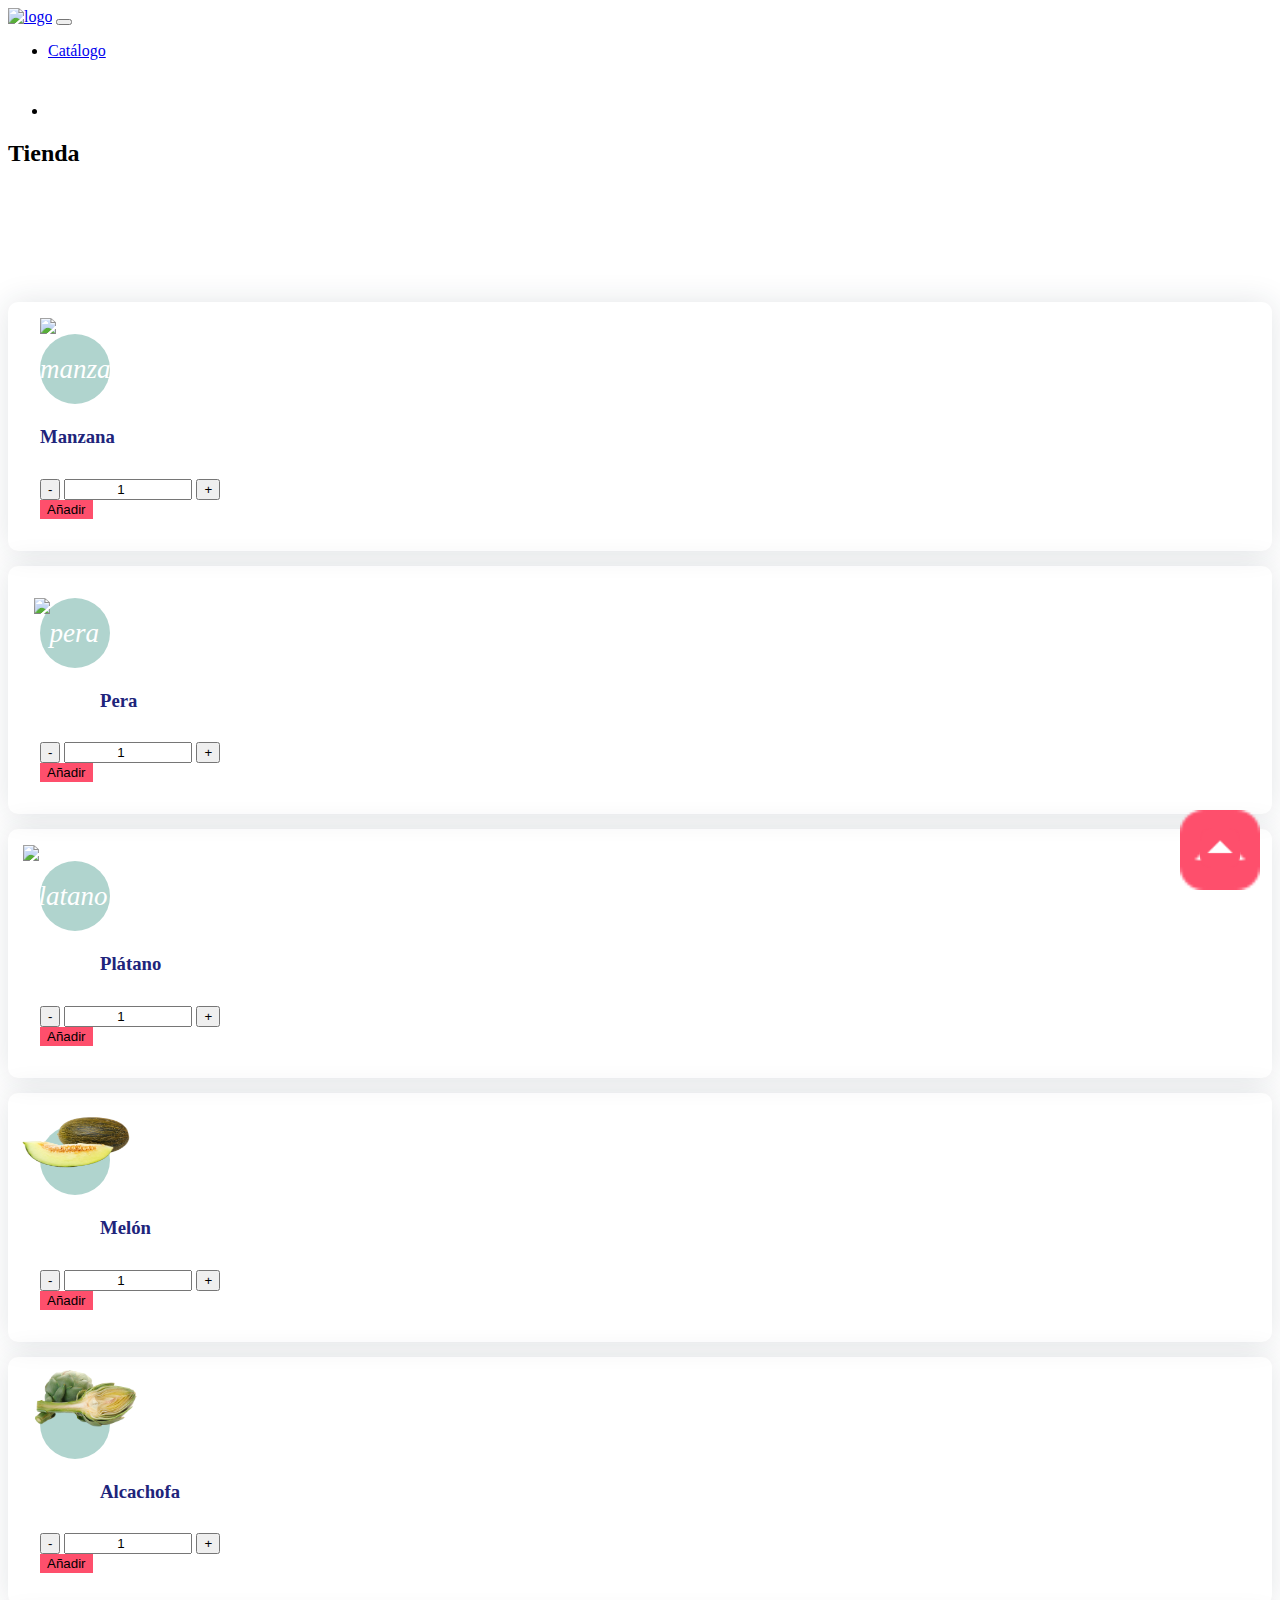
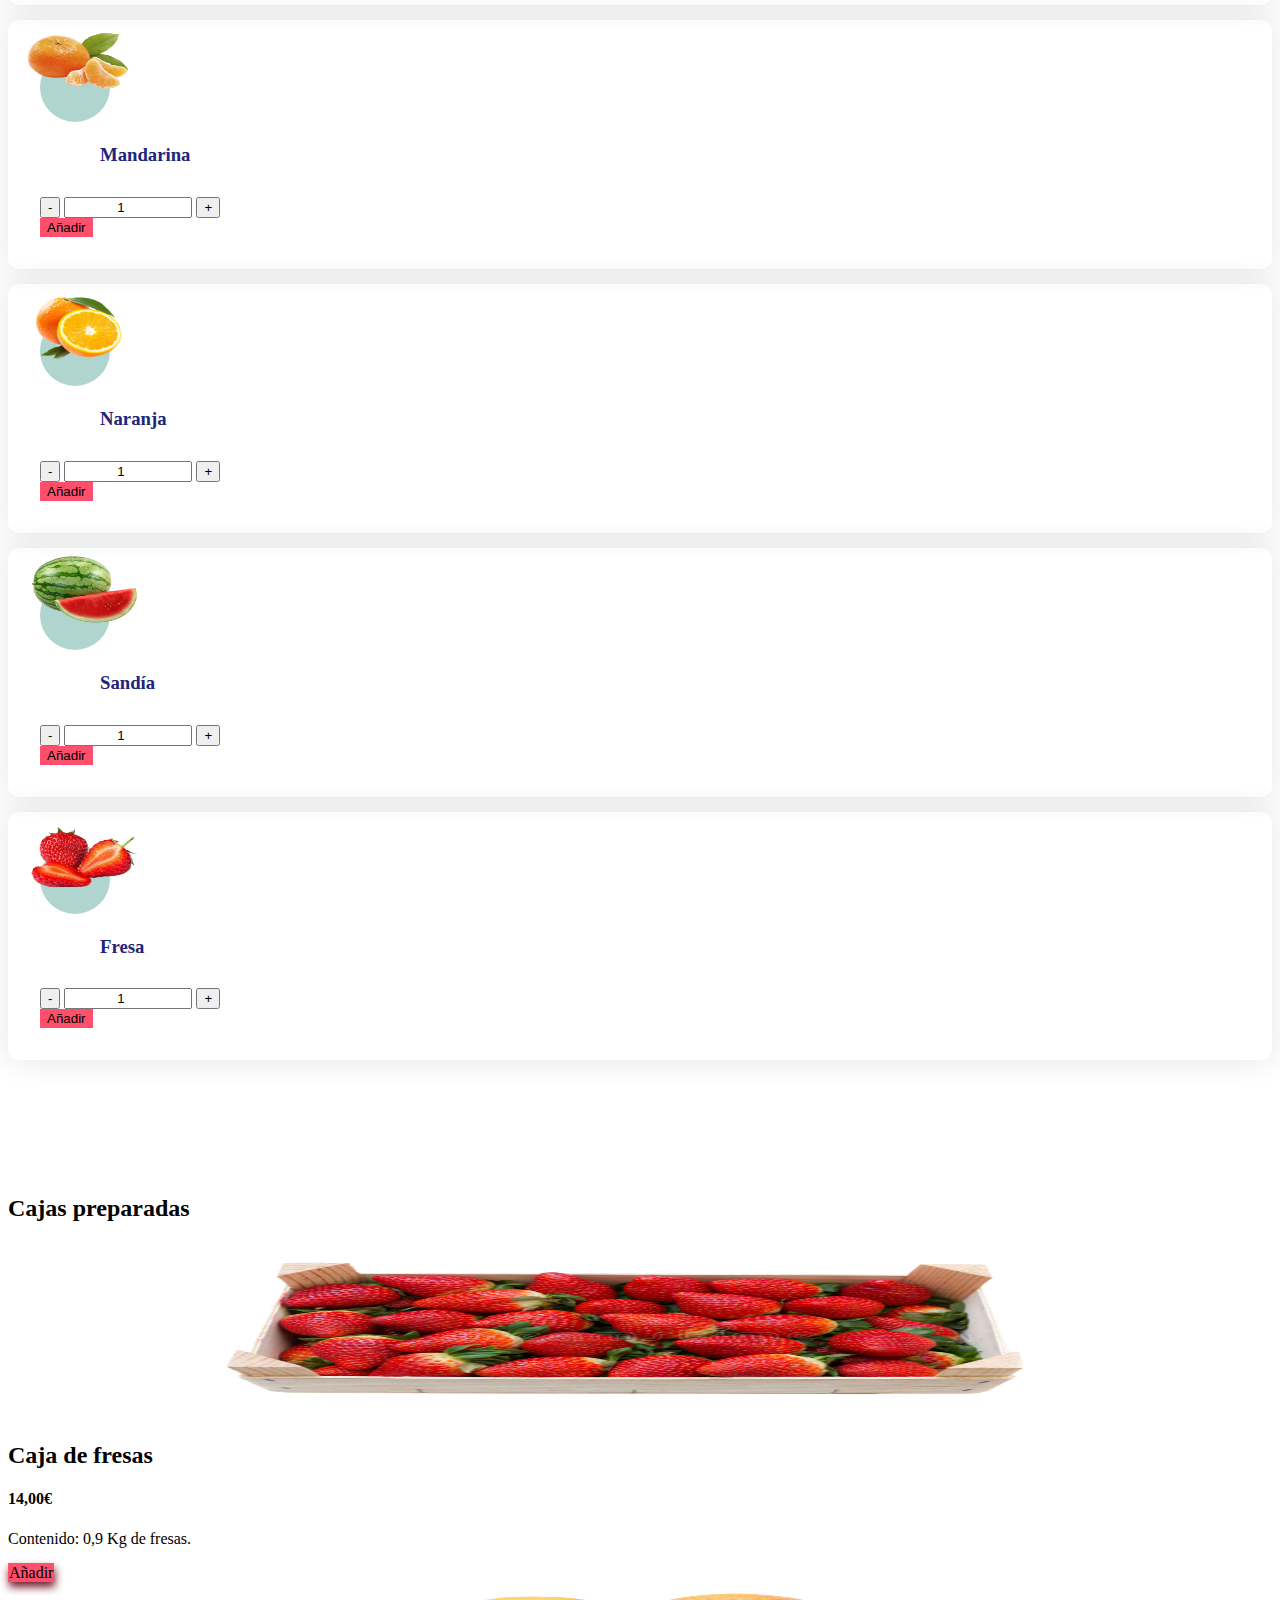
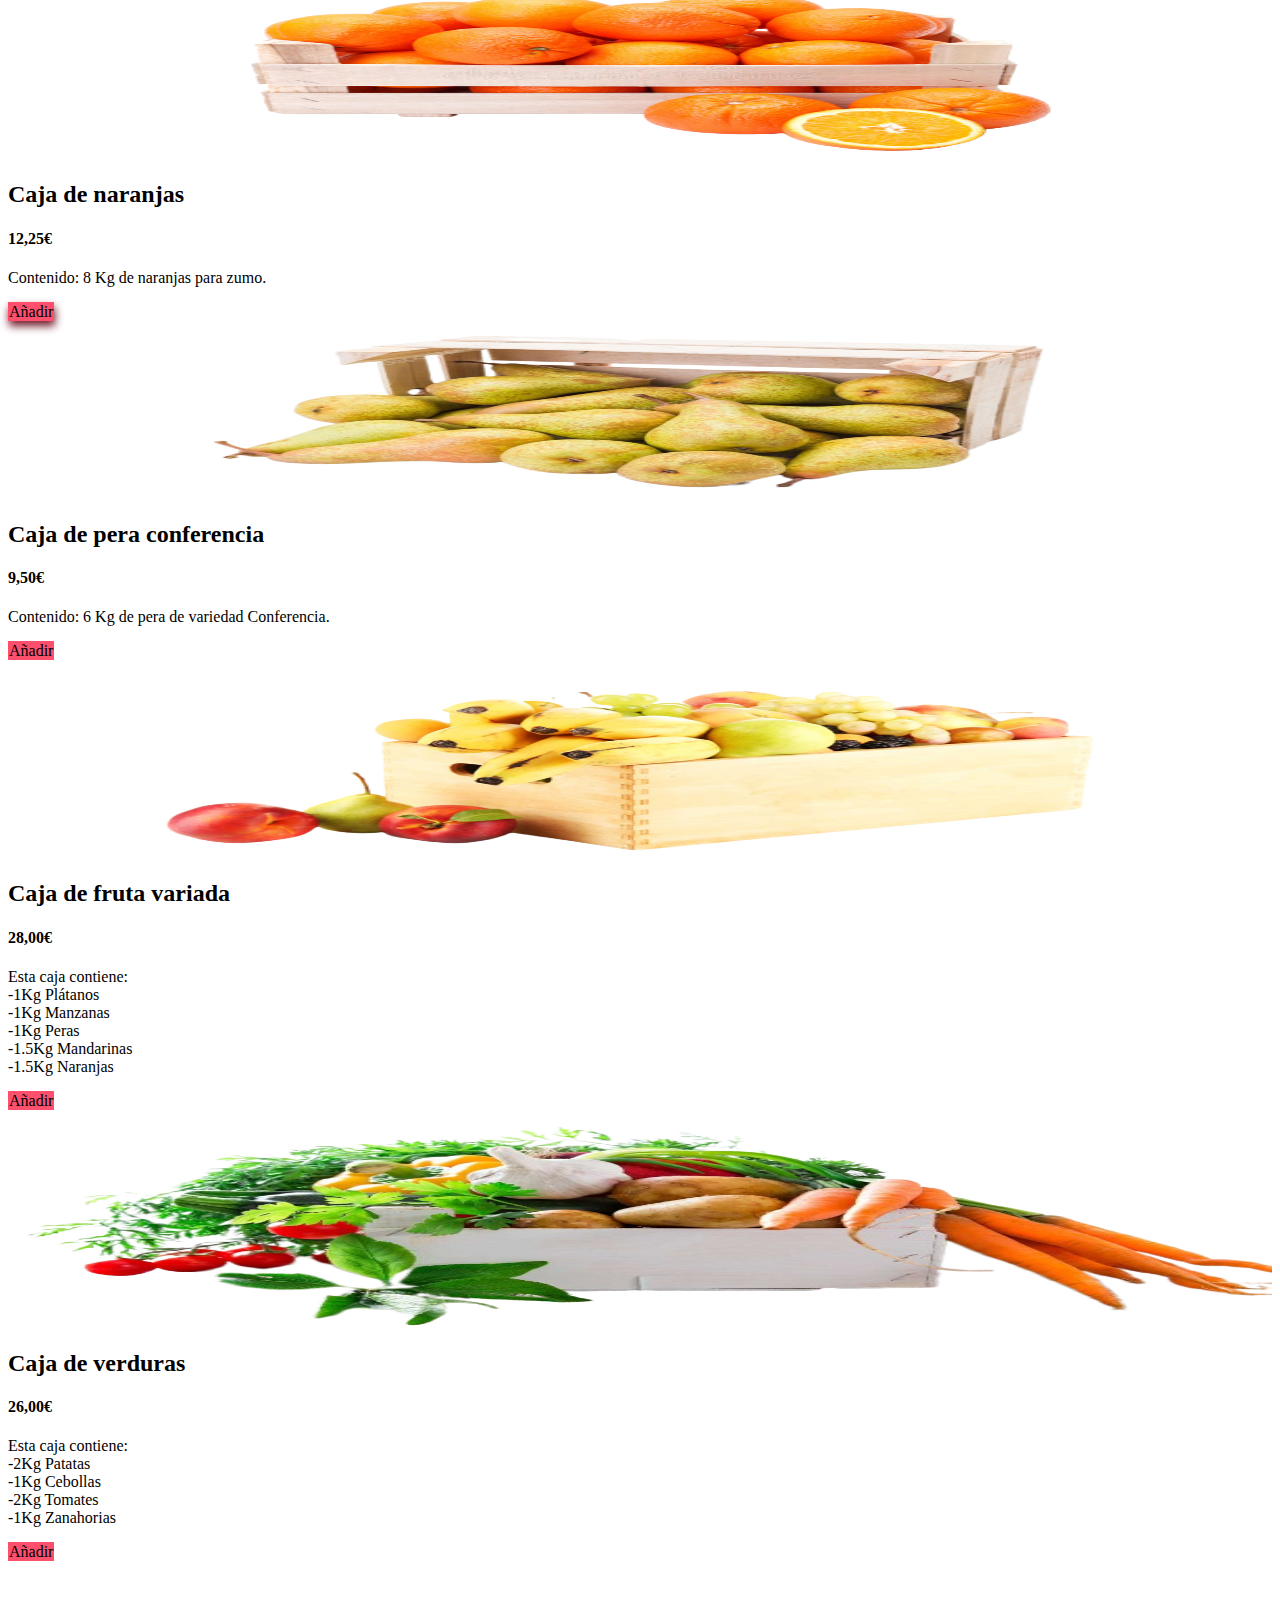
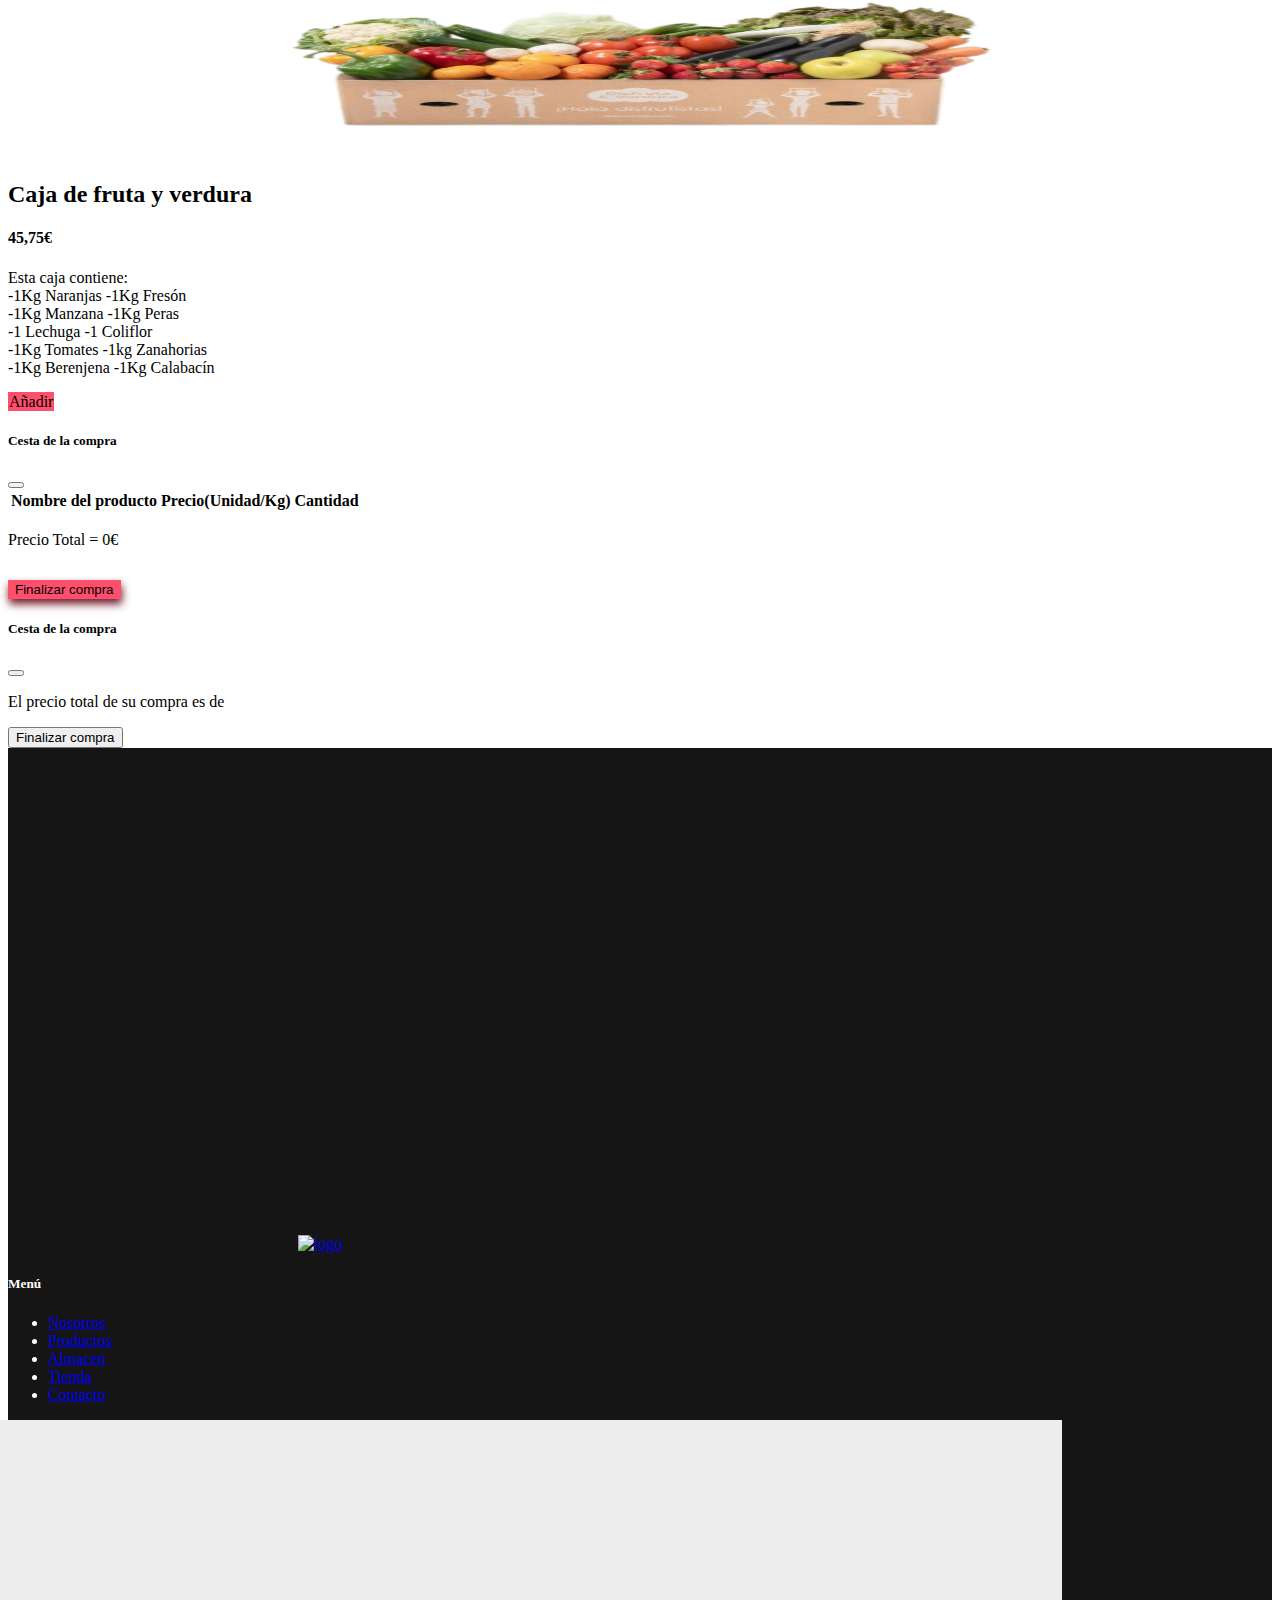
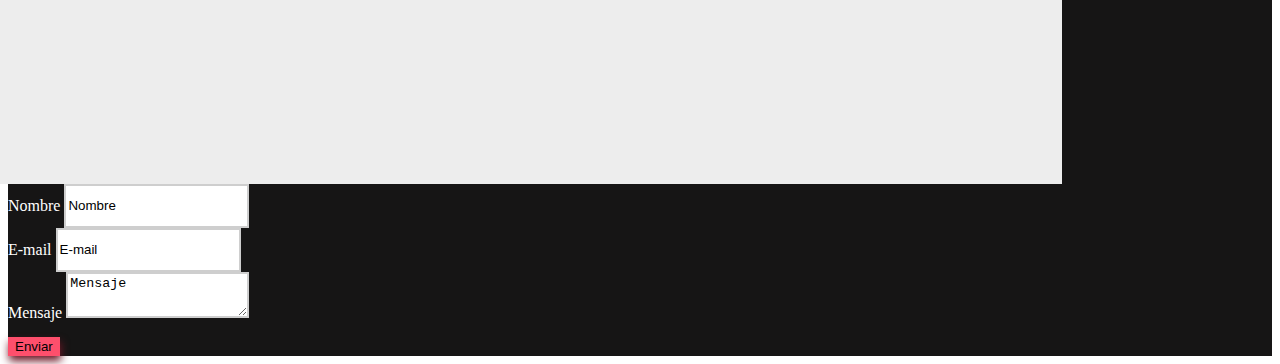
==== commit f2e1717b: "Merge branch 'main' of https://github.com/NuriaQS/PruebaCss" ====
--- a/tienda.html
+++ b/tienda.html
@@ -30,31 +30,44 @@
         var cantidad = document.getElementsByClassName("cantidad").item(idC).value;
         var producto = DataStorage.get(idP);
         var nombre = "fila" + idFila;
-        var insertar = '<tr><td>' + producto.name + '</td><td>' + producto.price + '</td><td>' + cantidad + '</td><td><button onclick="eliminarFila(' + "'" + nombre + "'" + ')">Eliminar</button></td></tr>';
+        var insertar = '<tr><td>' + producto.name + '</td><td>' + producto.price + '</td><td>' + cantidad + '</td><td><button onclick="eliminarFila(' + "'" + nombre + "'," + cantidad + ',' + producto.price + ')">Eliminar</button></td></tr>';
         var componente = document.createElement("tr");
         componente.setAttribute("id", nombre);
         componente.innerHTML = insertar;
         document.getElementById('tablaprueba').appendChild(componente);
+        var precio = getPrecioF() + (producto.price * cantidad);
+        setPrecioF(precio);
+        mostrarPrecioInter();
         idFila++;
+        setInicio(1);
     }
 
     function box(precio, nombre) {
-        var fila = "<tr><th>" + nombre + '</td><td>' + precio + '€</td><td">1</td></tr>';
-        var linea = document.createElement("tr");
-        linea.innerHTML = fila;
-        document.getElementById("tabla").appendChild(linea);
-        var precio = getPrecioF() + (1 * precio);
+        var nombre = "fila" + idFila;
+        var insertar = '<tr><td>' + nombre + '</td><td>' + precio + '</td><td>1</td><td><button onclick="eliminarFila(' + "'" + nombre + "',1," + precio + ')">Eliminar</button></td></tr>';
+        var componente = document.createElement("tr");
+        componente.setAttribute("id", nombre);
+        componente.innerHTML = insertar;
+        document.getElementById('tablaprueba').appendChild(componente);
+        var precio = getPrecioF() + (precio * 1);
         setPrecioF(precio);
+        mostrarPrecioInter();
+        idFila++;
+        setInicio(1);
+    }
+
+    function mostrarPrecioInter() {
         var resultadoMos = "<p>Precio Total = " + getPrecioF() + "€</p>";
         var resultado = document.createElement("p");
         resultado.innerHTML = resultadoMos;
         document.getElementById("resultado").replaceChildren(resultado);
-        filaTb++;
-    }
-
-    function eliminarFila(nombre) {
+    }
+
+    function eliminarFila(nombre, cantidad, precio) {
         var element = document.getElementById(nombre);
         element.remove();
+        setPrecioF((getPrecioF() - (cantidad * precio)));
+        mostrarPrecioInter();
     }
 
     var inicio = 1;
@@ -79,7 +92,7 @@
     }
 </script>
 
-<body>
+<body onload="mostrarPrecioInter()">
 
     <!-- Menu -->
     <nav class="navbar navbar-dark sticky-top navbar-expand bg-dark">
@@ -419,9 +432,8 @@
                         <p class="card-text" style="text-align: justify;">Contenido: 6 Kg de pera de variedad
                             Conferencia.</p>
                         <a type="button" data-bs-toggle="offcanvas" data-bs-target="#offcanvasRight"
-                            aria-controls="offcanvasRight" class="btn btn-primary btn-shadow"
-                            onclick="box(7.55,'Caja de peras')">Añadir</a>
-
+                            aria-controls="offcanvasRight" class="btn btn-primary"
+                            onclick="box(9.50,'Caja de peras')">Añadir</a>
                     </div>
                 </div>
             </div>
@@ -434,9 +446,10 @@
                         <h2 class="card-title">Caja de fruta variada</h2>
                         <h4 class="card-price">28,00€</h4>
                         <p class="card-text">Esta caja contiene:<br>-1Kg Plátanos<br>-1Kg Manzanas <br>-1Kg Peras
-                            <br>-1.5Kg Mandarinas <br>-1.5Kg Naranjas
-                        </p>
-                        <a href="#" class="btn btn-primary btn-shadow">Añadir</a>
+                            <br>-1.5Kg Mandarinas <br>-1.5Kg Naranjas</p>
+                        <a type="button" data-bs-toggle="offcanvas" data-bs-target="#offcanvasRight"
+                            aria-controls="offcanvasRight" class="btn btn-primary"
+                            onclick="box(28,'Caja de fruta variada')">Añadir</a>
                     </div>
                 </div>
             </div>
@@ -448,9 +461,10 @@
                         <h2 class="card-title">Caja de verduras</h2>
                         <h4 class="card-price">26,00€</h4>
                         <p class="card-text">Esta caja contiene: <br>-2Kg Patatas <br>-1Kg Cebollas <br>-2Kg Tomates
-                            <br>-1Kg Zanahorias <br>
-                        </p>
-                        <a href="#" class="btn btn-primary btn-shadow">Añadir</a>
+                            <br>-1Kg Zanahorias <br> </p>
+                        <a type="button" data-bs-toggle="offcanvas" data-bs-target="#offcanvasRight"
+                            aria-controls="offcanvasRight" class="btn btn-primary"
+                            onclick="box(26,'Caja de verduras')">Añadir</a>
                     </div>
                 </div>
             </div>
@@ -465,7 +479,9 @@
                         <p class="card-text">Esta caja contiene: <br>-1Kg Naranjas -1Kg Fresón <br>-1Kg Manzana -1Kg
                             Peras <br>-1 Lechuga -1 Coliflor <br>-1Kg Tomates -1kg Zanahorias <br>-1Kg Berenjena -1Kg
                             Calabacín</p>
-                        <a href="#" class="btn btn-primary btn-shadow">Añadir</a>
+                        <a type="button" data-bs-toggle="offcanvas" data-bs-target="#offcanvasRight"
+                            aria-controls="offcanvasRight" class="btn btn-primary"
+                            onclick="box(45.75,'Caja de fruta y verdura')">Añadir</a>
                     </div>
                 </div>
             </div>
@@ -482,7 +498,7 @@
                 <thead class="table-dark">
                     <tr>
                         <th>Nombre del producto</th>
-                        <th>Precio</th>
+                        <th>Precio(Unidad/Kg)</th>
                         <th>Cantidad</th>
                     </tr>
                 </thead>
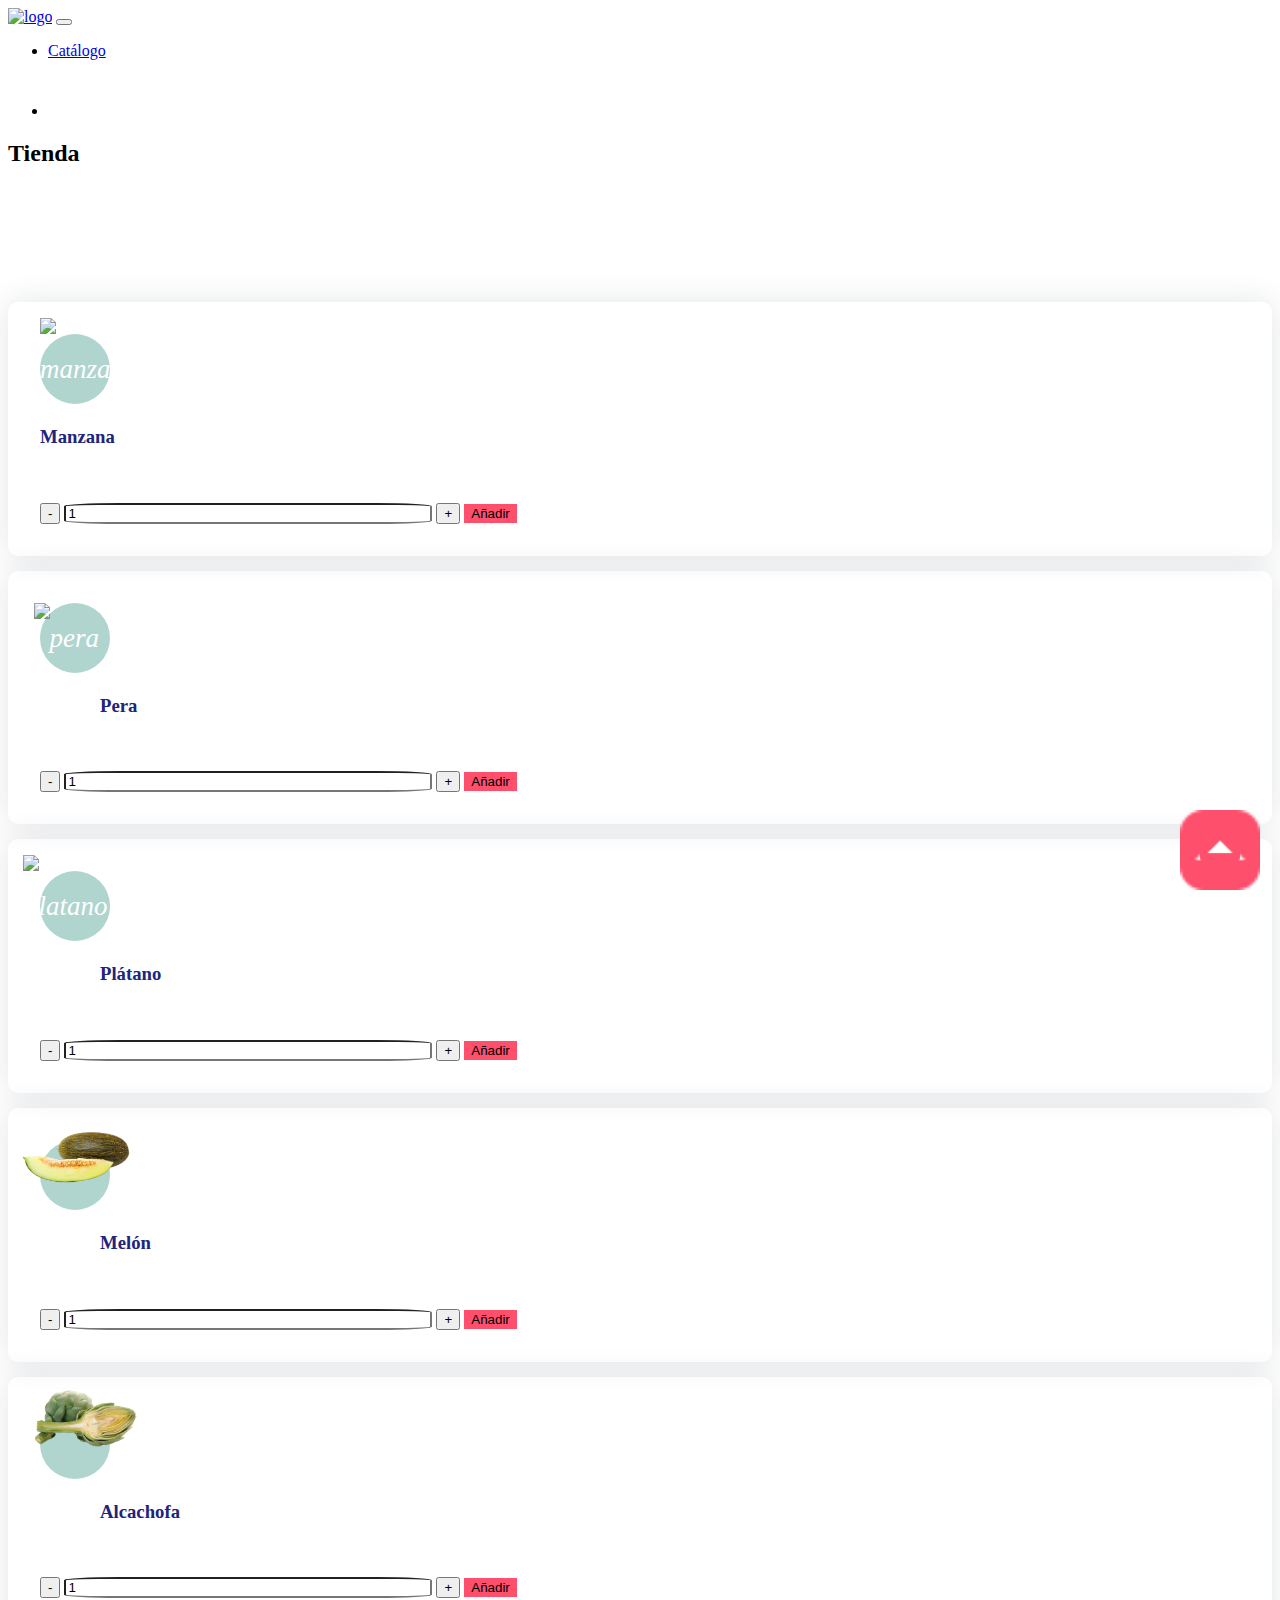
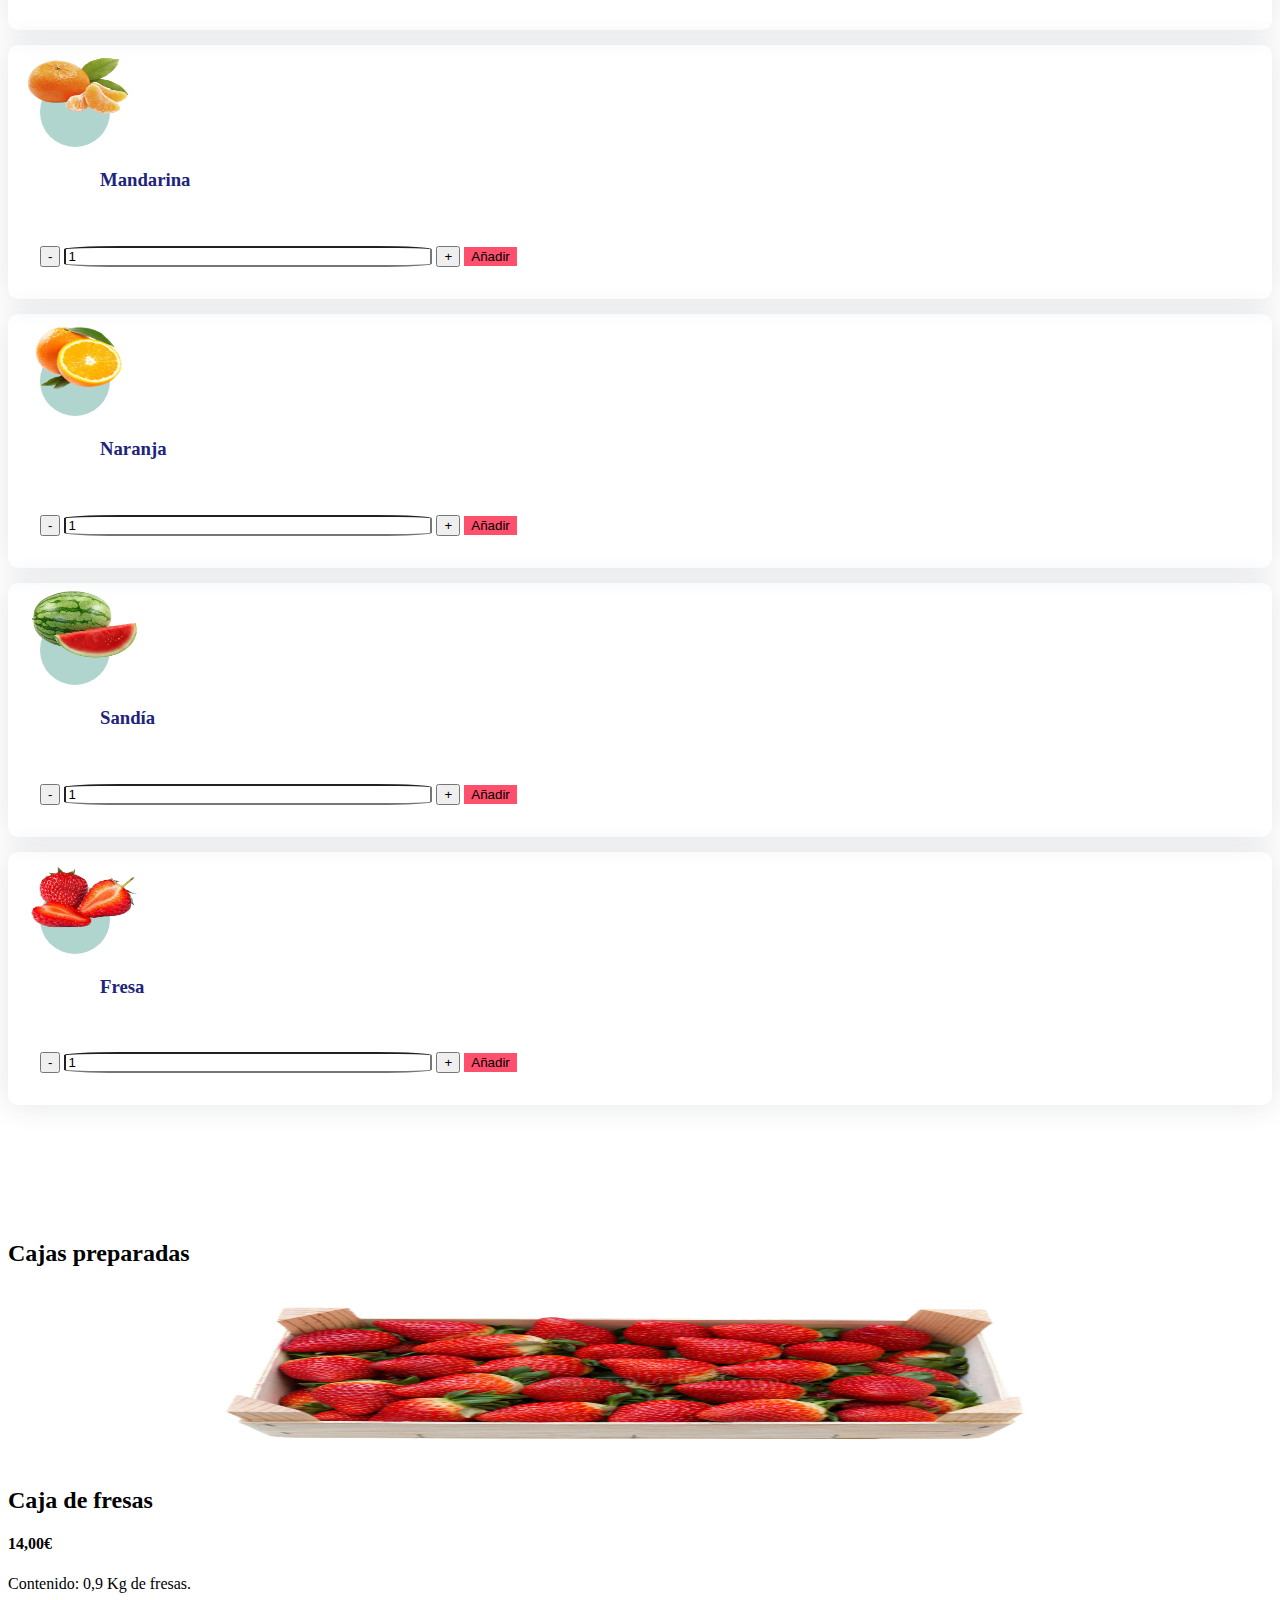
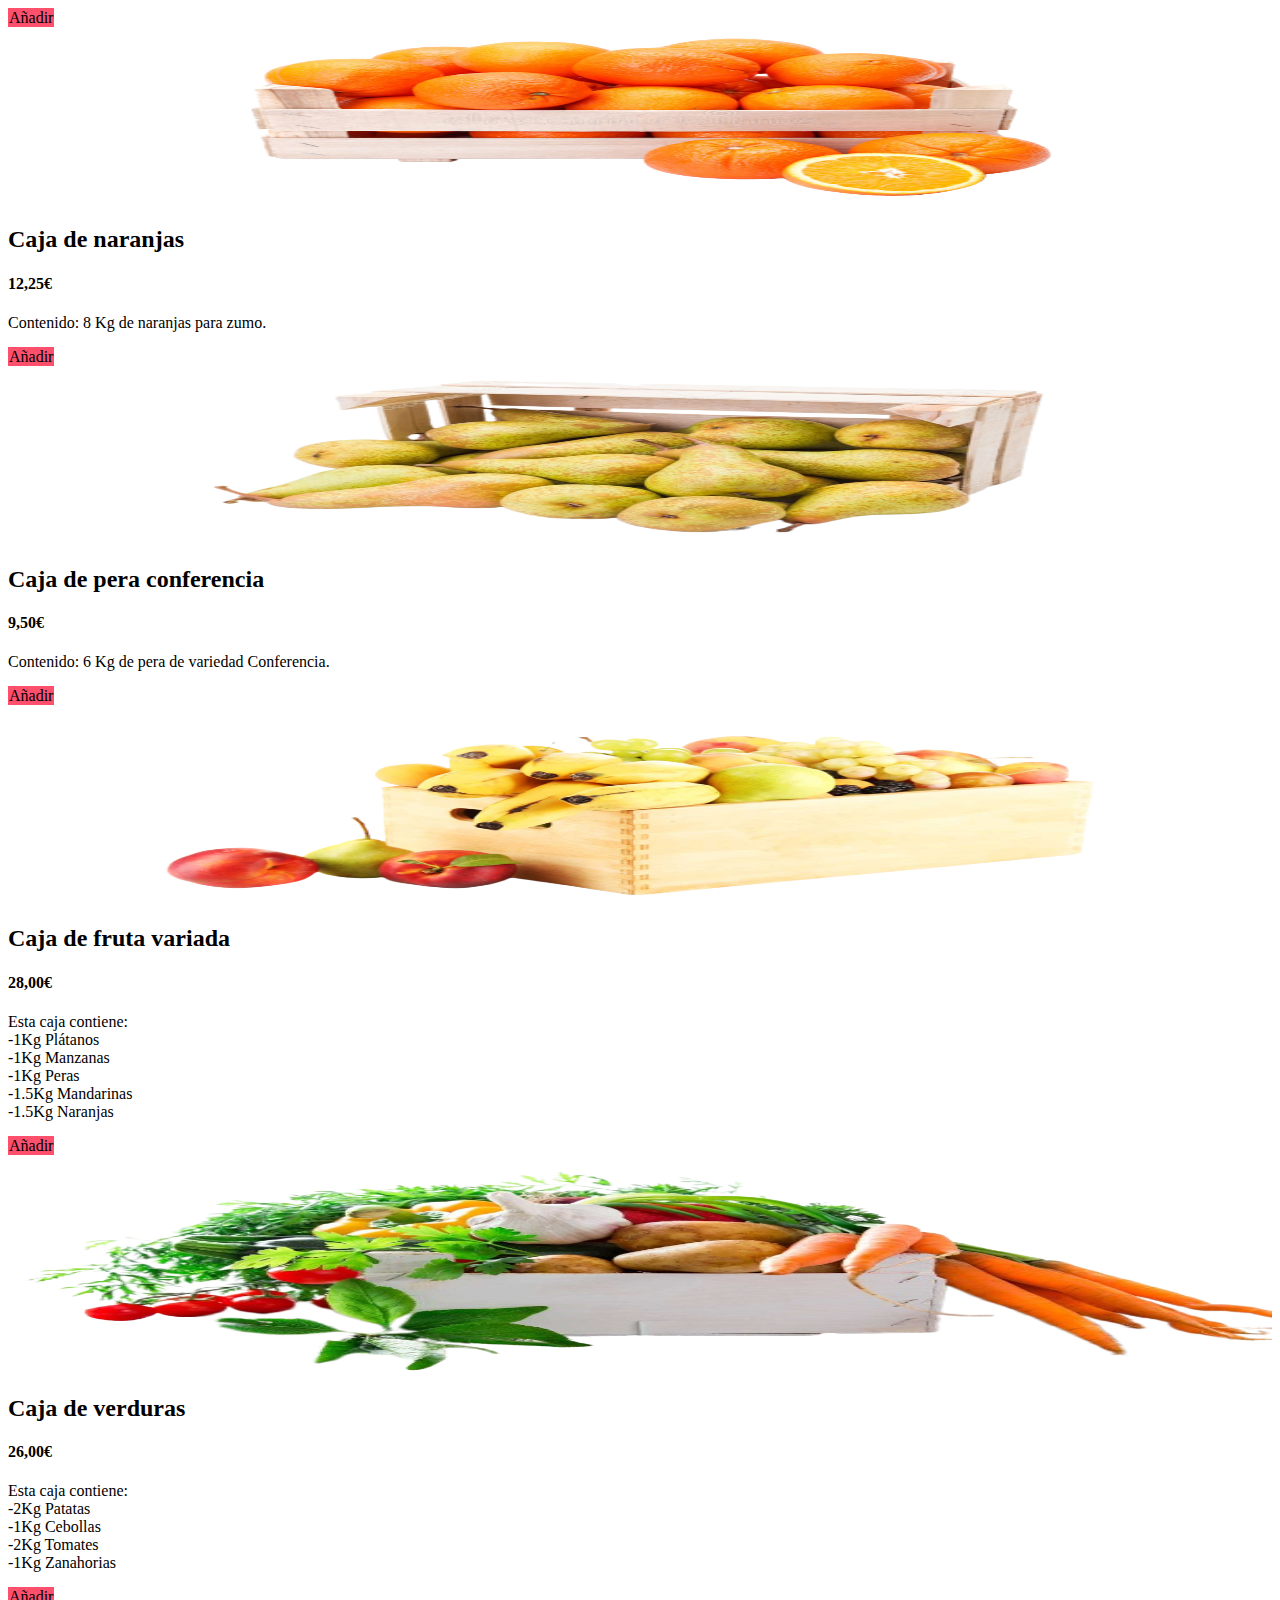
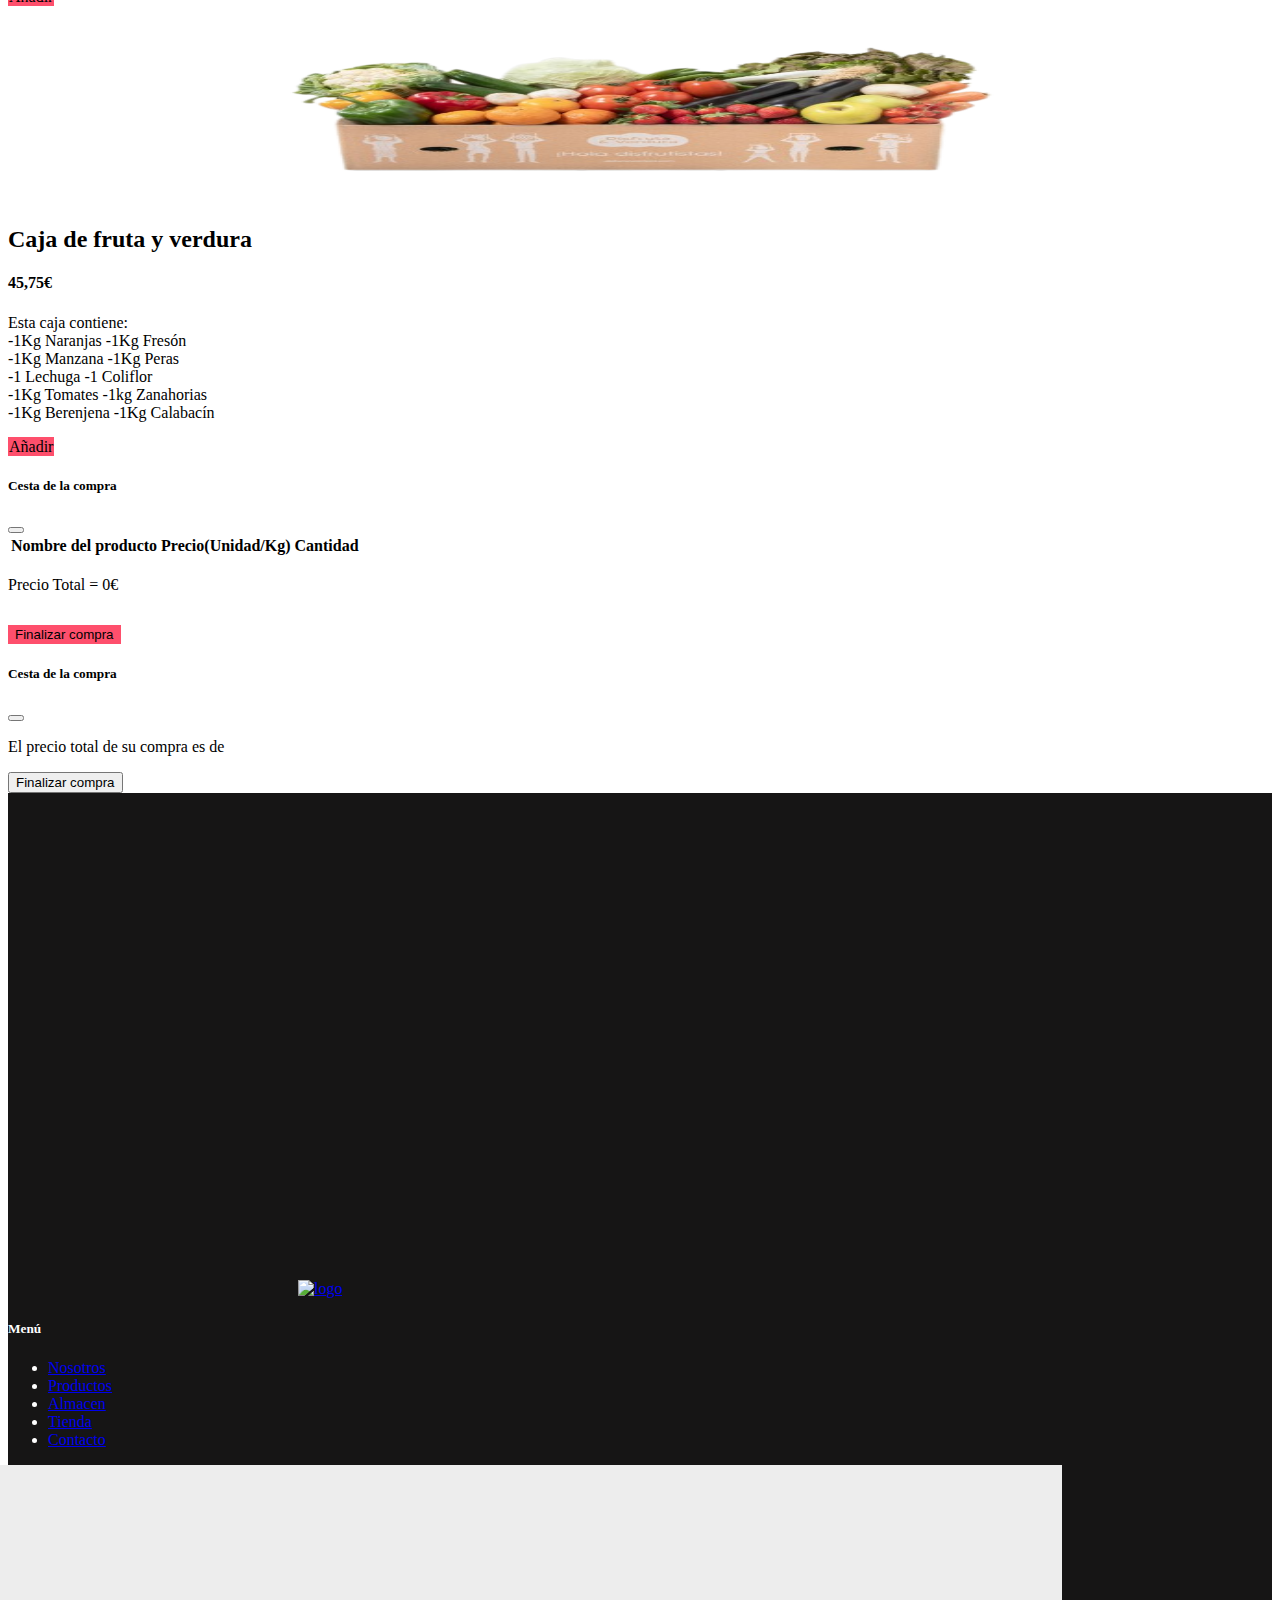
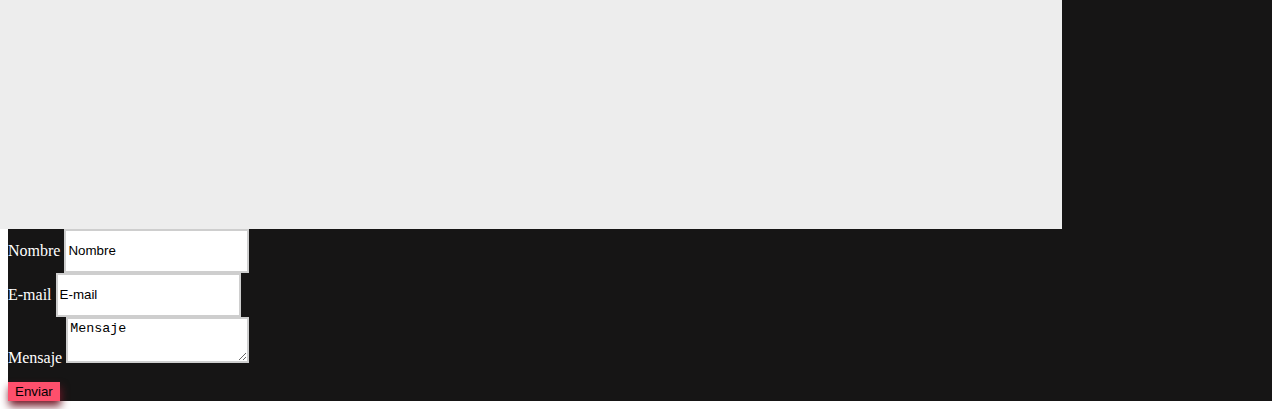
==== commit 7f4e54a3: "tienda 210" ====
--- a/tienda.html
+++ b/tienda.html
@@ -29,8 +29,8 @@
     function product(idP, idC) {
         var cantidad = document.getElementsByClassName("cantidad").item(idC).value;
         var producto = DataStorage.get(idP);
-        var nombre = "fila" + idFila;
-        var insertar = '<tr><td>' + producto.name + '</td><td>' + producto.price + '</td><td>' + cantidad + '</td><td><button onclick="eliminarFila(' + "'" + nombre + "'," + cantidad + ',' + producto.price + ')">Eliminar</button></td></tr>';
+        var nombre = "fila"+idFila;
+        var insertar = '<tr><td>' + producto.name + '</td><td>' + producto.price + '</td><td>' + cantidad + '</td><td><button onclick="eliminarFila('+"'"+nombre+"',"+cantidad+','+producto.price+')">Eliminar</button></td></tr>';
         var componente = document.createElement("tr");
         componente.setAttribute("id", nombre);
         componente.innerHTML = insertar;
@@ -43,8 +43,8 @@
     }
 
     function box(precio, nombre) {
-        var nombre = "fila" + idFila;
-        var insertar = '<tr><td>' + nombre + '</td><td>' + precio + '</td><td>1</td><td><button onclick="eliminarFila(' + "'" + nombre + "',1," + precio + ')">Eliminar</button></td></tr>';
+        var nombre = "fila"+idFila;
+        var insertar = '<tr><td>' + nombre + '</td><td>' + precio + '</td><td>1</td><td><button onclick="eliminarFila('+"'"+nombre+"',1,"+precio+')">Eliminar</button></td></tr>';
         var componente = document.createElement("tr");
         componente.setAttribute("id", nombre);
         componente.innerHTML = insertar;
@@ -55,18 +55,18 @@
         idFila++;
         setInicio(1);
     }
-
-    function mostrarPrecioInter() {
+    
+    function mostrarPrecioInter(){
         var resultadoMos = "<p>Precio Total = " + getPrecioF() + "€</p>";
         var resultado = document.createElement("p");
         resultado.innerHTML = resultadoMos;
         document.getElementById("resultado").replaceChildren(resultado);
     }
 
-    function eliminarFila(nombre, cantidad, precio) {
+    function eliminarFila(nombre,cantidad,precio) {
         var element = document.getElementById(nombre);
         element.remove();
-        setPrecioF((getPrecioF() - (cantidad * precio)));
+        setPrecioF((getPrecioF()-(cantidad*precio)));
         mostrarPrecioInter();
     }
 
@@ -111,7 +111,8 @@
                 <ul>
                     <li class="nav-item">
                         <a class="navbar-brand" data-bs-toggle="offcanvas" data-bs-target="#offcanvasRight"
-                            aria-controls="offcanvasRight"><img src="img/carrito-de-compras.png" alt="logo"></a>
+                            aria-controls="offcanvasRight"><img
+                                src="img/carrito-de-compras.png" alt="logo"></a>
                     </li>
                 </ul>
             </div>
@@ -137,12 +138,10 @@
                                 <p>Pasillo: P2</p>
                             </div>
                             <div class="col col-lg">
-                                <div class="btn-group" style="width: 25%; margin-top: -2%;">
-                                    <button class="btn btn-secondary p-0 " onclick="disminuir(0)">-</button>
-                                    <input type="number" name="cantidad" class="cantidad" value="1" readonly
-                                        style="width: 40%; text-align: center;">
-                                    <button class="btn btn-secondary p-0" onclick="aumentar(0)">+</button>
-                                </div>
+                                <button onclick="disminuir(0)">-</button>
+                                <input type="number" name="cantidad" class="cantidad" value="1" readonly
+                                    style="width: 30%; border-radius: 15%;">
+                                <button onclick="aumentar(0)">+</button>
                                 <button onclick="product('002',0)" class="btn btn-primary" type="button"
                                     data-bs-toggle="offcanvas" data-bs-target="#offcanvasRight"
                                     aria-controls="offcanvasRight" style="margin-top: -2%;">Añadir</button>
@@ -165,12 +164,10 @@
                                 <p>Pasillo: P2</p>
                             </div>
                             <div class="col col-lg">
-                                <div class="btn-group" style="width: 25%; margin-top: -2%;">
-                                    <button class="btn btn-secondary p-0 " onclick="disminuir(1)">-</button>
-                                    <input type="number" name="cantidad" class="cantidad" value="1" readonly
-                                        style="width: 40%; text-align: center;">
-                                    <button class="btn btn-secondary p-0" onclick="aumentar(1)">+</button>
-                                </div>
+                                <button onclick="disminuir(1)">-</button>
+                                <input type="number" name="cantidad" class="cantidad" value="1" readonly
+                                    style="width: 30%; border-radius: 15%;">
+                                <button onclick="aumentar(1)">+</button>
                                 <button onclick="product('003',1)" class="btn btn-primary" type="button"
                                     data-bs-toggle="offcanvas" data-bs-target="#offcanvasRight"
                                     aria-controls="offcanvasRight" style="margin-top: -2%;">Añadir</button>
@@ -194,12 +191,10 @@
                                 <p>Pasillo: P2</p>
                             </div>
                             <div class="col col-lg">
-                                <div class="btn-group" style="width: 25%; margin-top: -2%;">
-                                    <button class="btn btn-secondary p-0 " onclick="disminuir(2)">-</button>
-                                    <input type="number" name="cantidad" class="cantidad" value="1" readonly
-                                        style="width: 40%; text-align: center;">
-                                    <button class="btn btn-secondary p-0" onclick="aumentar(2)">+</button>
-                                </div>
+                                <button onclick="disminuir(2)">-</button>
+                                <input type="number" name="cantidad" class="cantidad" value="1" readonly
+                                    style="width: 30%; border-radius: 15%;">
+                                <button onclick="aumentar(2)">+</button>
                                 <button onclick="product('001',2)" class="btn btn-primary" type="button"
                                     data-bs-toggle="offcanvas" data-bs-target="#offcanvasRight"
                                     aria-controls="offcanvasRight" style="margin-top: -2%;">Añadir</button>
@@ -223,12 +218,10 @@
                                 <p>Pasillo: P3</p>
                             </div>
                             <div class="col col-lg">
-                                <div class="btn-group" style="width: 25%; margin-top: -2%;">
-                                    <button class="btn btn-secondary p-0 " onclick="disminuir(3)">-</button>
-                                    <input type="number" name="cantidad" class="cantidad" value="1" readonly
-                                        style="width: 40%; text-align: center;">
-                                    <button class="btn btn-secondary p-0" onclick="aumentar(3)">+</button>
-                                </div>
+                                <button onclick="disminuir(3)">-</button>
+                                <input type="number" name="cantidad" class="cantidad" value="1" readonly
+                                    style="width: 30%; border-radius: 15%;">
+                                <button onclick="aumentar(3)">+</button>
                                 <button onclick="product('004',3)" class="btn btn-primary" type="button"
                                     data-bs-toggle="offcanvas" data-bs-target="#offcanvasRight"
                                     aria-controls="offcanvasRight" style="margin-top: -2%;">Añadir</button>
@@ -252,12 +245,10 @@
                                 <p>Pasillo: P2</p>
                             </div>
                             <div class="col col-lg">
-                                <div class="btn-group" style="width: 25%; margin-top: -2%;">
-                                    <button class="btn btn-secondary p-0 " onclick="disminuir(4)">-</button>
-                                    <input type="number" name="cantidad" class="cantidad" value="1" readonly
-                                        style="width: 40%; text-align: center;">
-                                    <button class="btn btn-secondary p-0" onclick="aumentar(4)">+</button>
-                                </div>
+                                <button onclick="disminuir(4)">-</button>
+                                <input type="number" name="cantidad" class="cantidad" value="1" readonly
+                                    style="width: 30%; border-radius: 15%;">
+                                <button onclick="aumentar(4)">+</button>
                                 <button onclick="product('005',4)" class="btn btn-primary" type="button"
                                     data-bs-toggle="offcanvas" data-bs-target="#offcanvasRight"
                                     aria-controls="offcanvasRight" style="margin-top: -2%;">Añadir</button>
@@ -281,12 +272,10 @@
                                 <p>Pasillo: P1</p>
                             </div>
                             <div class="col col-lg">
-                                <div class="btn-group" style="width: 25%; margin-top: -2%;">
-                                    <button class="btn btn-secondary p-0 " onclick="disminuir(5)">-</button>
-                                    <input type="number" name="cantidad" class="cantidad" value="1" readonly
-                                        style="width: 40%; text-align: center;">
-                                    <button class="btn btn-secondary p-0" onclick="aumentar(5)">+</button>
-                                </div>
+                                <button onclick="disminuir(5)">-</button>
+                                <input type="number" name="cantidad" class="cantidad" value="1" readonly
+                                    style="width: 30%; border-radius: 15%;">
+                                <button onclick="aumentar(5)">+</button>
                                 <button onclick="product('006',5)" class="btn btn-primary" type="button"
                                     data-bs-toggle="offcanvas" data-bs-target="#offcanvasRight"
                                     aria-controls="offcanvasRight" style="margin-top: -2%;">Añadir</button>
@@ -310,12 +299,10 @@
                                 <p>Pasillo: P2</p>
                             </div>
                             <div class="col col-lg">
-                                <div class="btn-group" style="width: 25%; margin-top: -2%;">
-                                    <button class="btn btn-secondary p-0 " onclick="disminuir(6)">-</button>
-                                    <input type="number" name="cantidad" class="cantidad" value="1" readonly
-                                        style="width: 40%; text-align: center;">
-                                    <button class="btn btn-secondary p-0" onclick="aumentar(6)">+</button>
-                                </div>
+                                <button onclick="disminuir(6)">-</button>
+                                <input type="number" name="cantidad" class="cantidad" value="1" readonly
+                                    style="width: 30%; border-radius: 15%;">
+                                <button onclick="aumentar(6)">+</button>
                                 <button onclick="product('007',6)" class="btn btn-primary" type="button"
                                     data-bs-toggle="offcanvas" data-bs-target="#offcanvasRight"
                                     aria-controls="offcanvasRight" style="margin-top: -2%;">Añadir</button>
@@ -339,12 +326,10 @@
                                 <p>Pasillo: P3</p>
                             </div>
                             <div class="col col-lg">
-                                <div class="btn-group" style="width: 25%; margin-top: -2%;">
-                                    <button class="btn btn-secondary p-0 " onclick="disminuir(7)">-</button>
-                                    <input type="number" name="cantidad" class="cantidad" value="1" readonly
-                                        style="width: 40%; text-align: center;">
-                                    <button class="btn btn-secondary p-0" onclick="aumentar(7)">+</button>
-                                </div>
+                                <button onclick="disminuir(7)">-</button>
+                                <input type="number" name="cantidad" class="cantidad" value="1" readonly
+                                    style="width: 30%; border-radius: 15%;">
+                                <button onclick="aumentar(7)">+</button>
                                 <button onclick="product('008',7)" class="btn btn-primary" type="button"
                                     data-bs-toggle="offcanvas" data-bs-target="#offcanvasRight"
                                     aria-controls="offcanvasRight" style="margin-top: -2%;">Añadir</button>
@@ -368,16 +353,13 @@
                                 <p>Pasillo: P1</p>
                             </div>
                             <div class="col col-lg">
-                                <div class="btn-group" style="width: 25%; margin-top: -2%;">
-                                    <button class="btn btn-secondary p-0 " onclick="disminuir(8)">-</button>
-                                    <input type="number" name="cantidad" class="cantidad" value="1" readonly
-                                        style="width: 40%; text-align: center;">
-                                    <button class="btn btn-secondary p-0" onclick="aumentar(8)">+</button>
-                                </div>
+                                <button onclick="disminuir(8)">-</button>
+                                <input type="number" name="cantidad" class="cantidad" value="1" readonly
+                                    style="width: 30%;  border-radius: 15%;">
+                                <button onclick="aumentar(8)">+</button>
                                 <button onclick="product('009',8)" class="btn btn-primary" type="button"
                                     data-bs-toggle="offcanvas" data-bs-target="#offcanvasRight"
-                                    aria-controls="offcanvasRight" style="margin-top: -2%;">Añadir
-                                </button>
+                                    aria-controls="offcanvasRight" style="margin-top: -2%;">Añadir</button>
                                 </p>
                             </div>
                         </div>
@@ -395,14 +377,15 @@
                     <img class="card-img-top" alt="caja-fresas"
                         style="height: 180px; width: 80%; display: block; margin-left: 10%;" src="./img/caja-fresas.png"
                         data-holder-rendered="true">
-                    <div class="card-body">
+                    <div class="card-body"> 
+
                         <h2 class="card-title">Caja de fresas</h2>
                         <h4 class="card-price">14,00€</h4>
                         <p class="card-text" style="text-align: justify;">Contenido: 0,9 Kg de fresas.</p>
                         <a type="button" data-bs-toggle="offcanvas" data-bs-target="#offcanvasRight"
-                            aria-controls="offcanvasRight" class="btn btn-primary btn-shadow"
-                            onclick="box(14,'Caja de fresas')">Añadir
-                        </a>
+                            aria-controls="offcanvasRight" class="btn btn-primary"
+                            onclick="box(14,'Caja de fresas')">Añadir</a>
+
                     </div>
                 </div>
             </div>
@@ -416,24 +399,26 @@
                         <h4 class="card-price">12,25€</h4>
                         <p class="card-text" style="text-align: justify;">Contenido: 8 Kg de naranjas para zumo.</p>
                         <a type="button" data-bs-toggle="offcanvas" data-bs-target="#offcanvasRight"
-                            aria-controls="offcanvasRight" class="btn btn-primary btn-shadow"
+                            aria-controls="offcanvasRight" class="btn btn-primary"
                             onclick="box(12.25,'Caja de naranjas')">Añadir</a>
                     </div>
                 </div>
             </div>
             <div class="col-md-4">
                 <div class="card baseBlock">
+
                     <img class="card-img-top" alt="caja-peras"
-                        style="height: 180px; width: 80%; display: block; margin-left: 10%;" src="./img/caja-peras.png"
+                        style="height: 180px; width: 80%; display: block; margin-left: 10%;"
+                        src="./img/caja-peras.png"
                         data-holder-rendered="true">
                     <div class="card-body">
                         <h2 class="card-title">Caja de pera conferencia</h2>
                         <h4 class="card-price">9,50€</h4>
-                        <p class="card-text" style="text-align: justify;">Contenido: 6 Kg de pera de variedad
-                            Conferencia.</p>
+                        <p class="card-text" style="text-align: justify;">Contenido: 6 Kg de pera de variedad Conferencia.</p>
                         <a type="button" data-bs-toggle="offcanvas" data-bs-target="#offcanvasRight"
                             aria-controls="offcanvasRight" class="btn btn-primary"
                             onclick="box(9.50,'Caja de peras')">Añadir</a>
+
                     </div>
                 </div>
             </div>
@@ -441,12 +426,12 @@
                 <div class="card baseBlock">
                     <img class="card-img-top" alt="caja-fruta"
                         style="height: 200px; width: 80%; display: block; margin-left: 10%;"
-                        src="./img/fruta-variada.png" data-holder-rendered="true">
+                        src="./img/fruta-variada.png"
+                        data-holder-rendered="true">
                     <div class="card-body">
                         <h2 class="card-title">Caja de fruta variada</h2>
                         <h4 class="card-price">28,00€</h4>
-                        <p class="card-text">Esta caja contiene:<br>-1Kg Plátanos<br>-1Kg Manzanas <br>-1Kg Peras
-                            <br>-1.5Kg Mandarinas <br>-1.5Kg Naranjas</p>
+                        <p class="card-text">Esta caja contiene:<br>-1Kg Plátanos<br>-1Kg Manzanas <br>-1Kg Peras <br>-1.5Kg Mandarinas <br>-1.5Kg Naranjas</p>
                         <a type="button" data-bs-toggle="offcanvas" data-bs-target="#offcanvasRight"
                             aria-controls="offcanvasRight" class="btn btn-primary"
                             onclick="box(28,'Caja de fruta variada')">Añadir</a>
@@ -455,13 +440,14 @@
             </div>
             <div class="col-md-4">
                 <div class="card baseBlock">
-                    <img class="card-img-top" alt="caja-verdura" style="height: 220px; width: 100%; display: block;"
-                        src="./img/caja-verduras.png" data-holder-rendered="true">
+                    <img class="card-img-top" alt="caja-verdura"
+                        style="height: 220px; width: 100%; display: block;"
+                        src="./img/caja-verduras.png"
+                        data-holder-rendered="true">
                     <div class="card-body">
                         <h2 class="card-title">Caja de verduras</h2>
                         <h4 class="card-price">26,00€</h4>
-                        <p class="card-text">Esta caja contiene: <br>-2Kg Patatas <br>-1Kg Cebollas <br>-2Kg Tomates
-                            <br>-1Kg Zanahorias <br> </p>
+                        <p class="card-text">Esta caja contiene: <br>-2Kg Patatas <br>-1Kg Cebollas <br>-2Kg Tomates <br>-1Kg Zanahorias <br> </p>
                         <a type="button" data-bs-toggle="offcanvas" data-bs-target="#offcanvasRight"
                             aria-controls="offcanvasRight" class="btn btn-primary"
                             onclick="box(26,'Caja de verduras')">Añadir</a>
@@ -472,13 +458,12 @@
                 <div class="card baseBlock">
                     <img class="card-img-top" alt="verdura-fruta"
                         style="height: 200px; width: 60%; display: block; margin-left: 20%;"
-                        src="./img/verdura-fruta.png" data-holder-rendered="true">
+                        src="./img/verdura-fruta.png"
+                        data-holder-rendered="true">
                     <div class="card-body">
                         <h2 class="card-title">Caja de fruta y verdura</h2>
                         <h4 class="card-price">45,75€</h4>
-                        <p class="card-text">Esta caja contiene: <br>-1Kg Naranjas -1Kg Fresón <br>-1Kg Manzana -1Kg
-                            Peras <br>-1 Lechuga -1 Coliflor <br>-1Kg Tomates -1kg Zanahorias <br>-1Kg Berenjena -1Kg
-                            Calabacín</p>
+                        <p class="card-text">Esta caja contiene: <br>-1Kg Naranjas -1Kg Fresón <br>-1Kg Manzana -1Kg Peras <br>-1 Lechuga -1 Coliflor <br>-1Kg Tomates -1kg Zanahorias <br>-1Kg Berenjena -1Kg Calabacín</p>
                         <a type="button" data-bs-toggle="offcanvas" data-bs-target="#offcanvasRight"
                             aria-controls="offcanvasRight" class="btn btn-primary"
                             onclick="box(45.75,'Caja de fruta y verdura')">Añadir</a>
@@ -510,7 +495,7 @@
             <div>
                 <div id="resultado"></div>
             </div>
-            <button class="container container-fluid btn btn-primary btn-shadow" data-bs-toggle="modal"
+            <button class="container container-fluid btn btn-primary" data-bs-toggle="modal"
                 data-bs-target="#staticBackdrop" onclick="MostrarPrecioF()">Finalizar compra</button>
         </div>
     </div>
@@ -540,17 +525,17 @@
         <footer class="row row-cols-5 py-3  border-top">
             <div class="col-1">
                 <a class="navbar-brand" href="index.html"><img src="img/logoTiendaFondo.png" alt="logo"
-                        style="height: 25%;width: 60%;margin-top: 50%;"></a>
+                    style="height: 25%;width: 60%;margin-top: 50%;"></a>
             </div>
             <div class="col">
                 <h5>Menú</h5>
                 <ul class="nav flex-column">
-                    <li class="nav-item mb-2"><a href="#nosotros" class="nav-link p-0 text-muted">Nosotros</a></li>
-                    <li class="nav-item mb-2"><a href="#productos" class="nav-link p-0 text-muted">Productos</a>
+                    <li class="nav-item mb-2"><a href="index.html" class="nav-link p-0 text-muted">Nosotros</a></li>
+                    <li class="nav-item mb-2"><a href="index.html" class="nav-link p-0 text-muted">Productos</a>
                     </li>
-                    <li class="nav-item mb-2"><a href="#almacen" class="nav-link p-0 text-muted">Almacen</a></li>
+                    <li class="nav-item mb-2"><a href="index.html" class="nav-link p-0 text-muted">Almacen</a></li>
                     <li class="nav-item mb-2"><a href="tienda.html" class="nav-link p-0 text-muted">Tienda</a></li>
-                    <li class="nav-item mb-2"><a href="#contacto" class="nav-link p-0 text-muted">Contacto</a></li>
+                    <li class="nav-item mb-2"><a href="index.html" class="nav-link p-0 text-muted">Contacto</a></li>
                 </ul>
             </div>
             <div class="col">
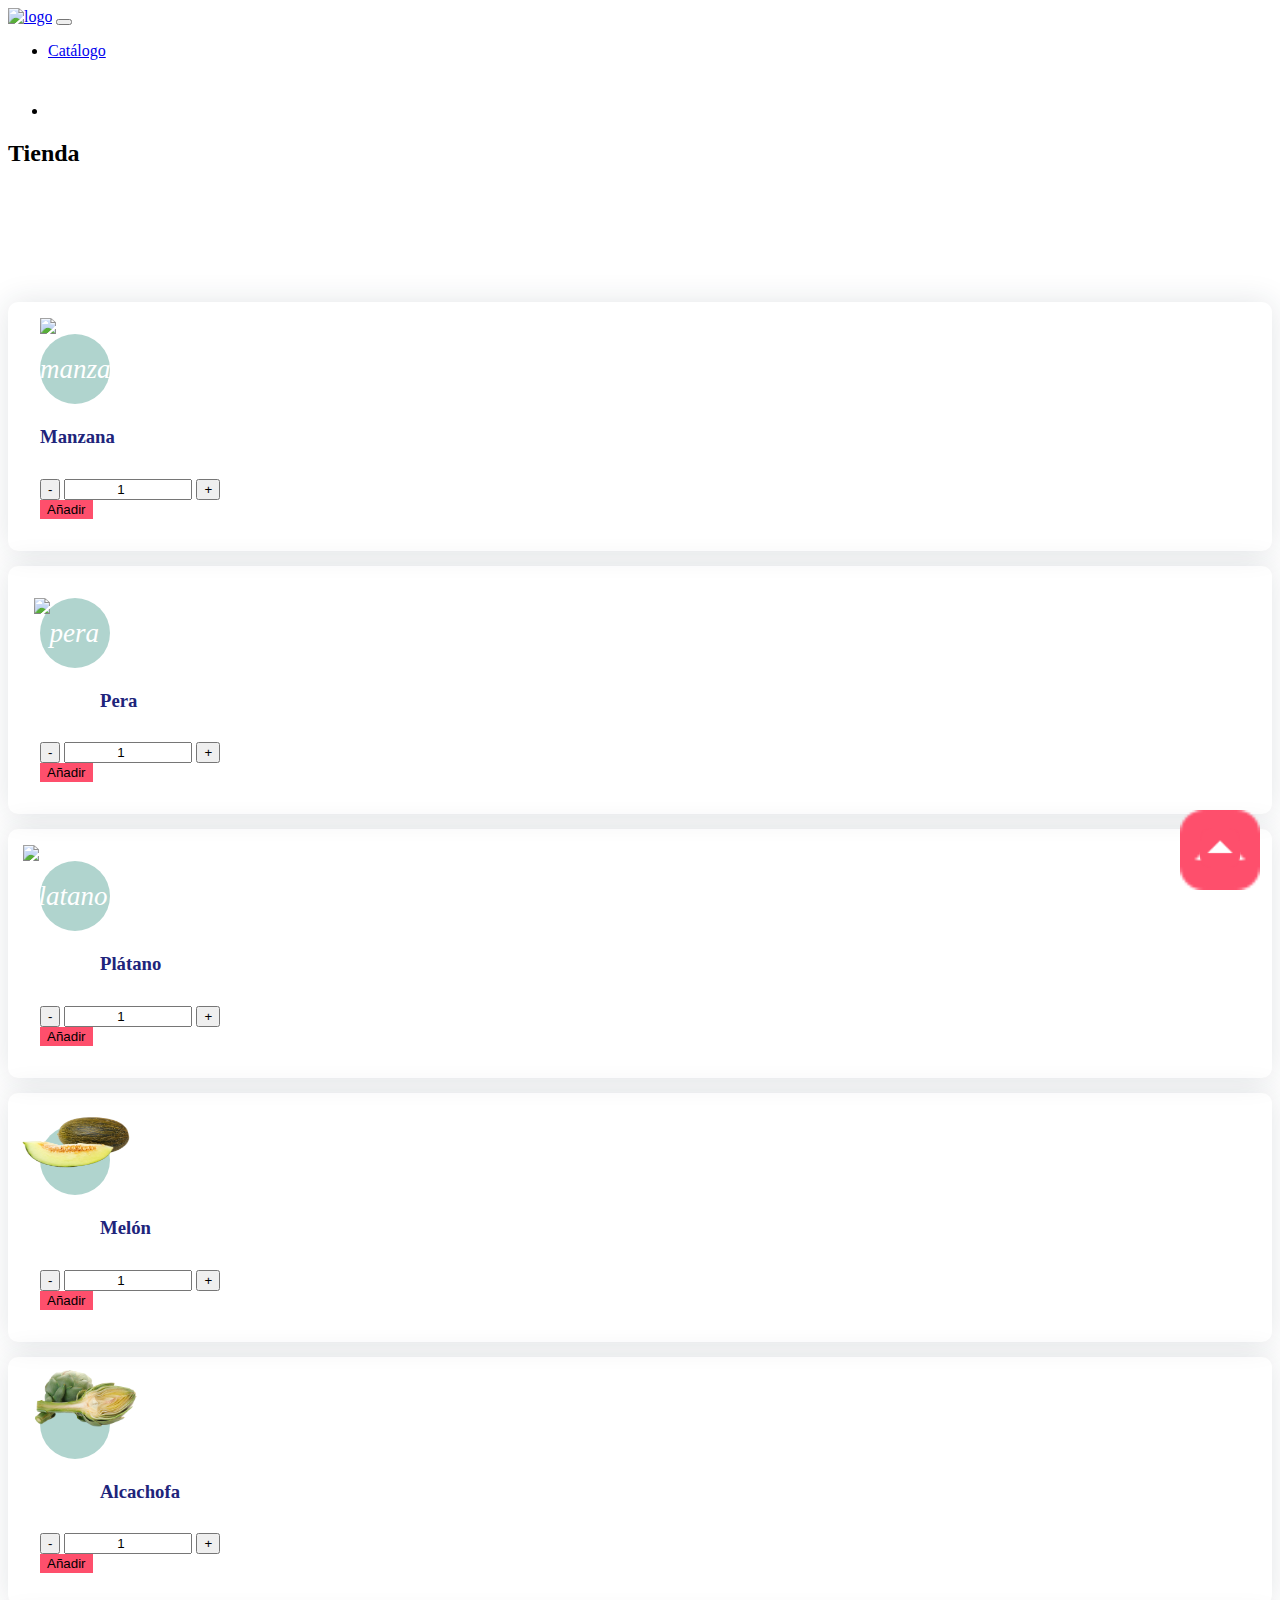
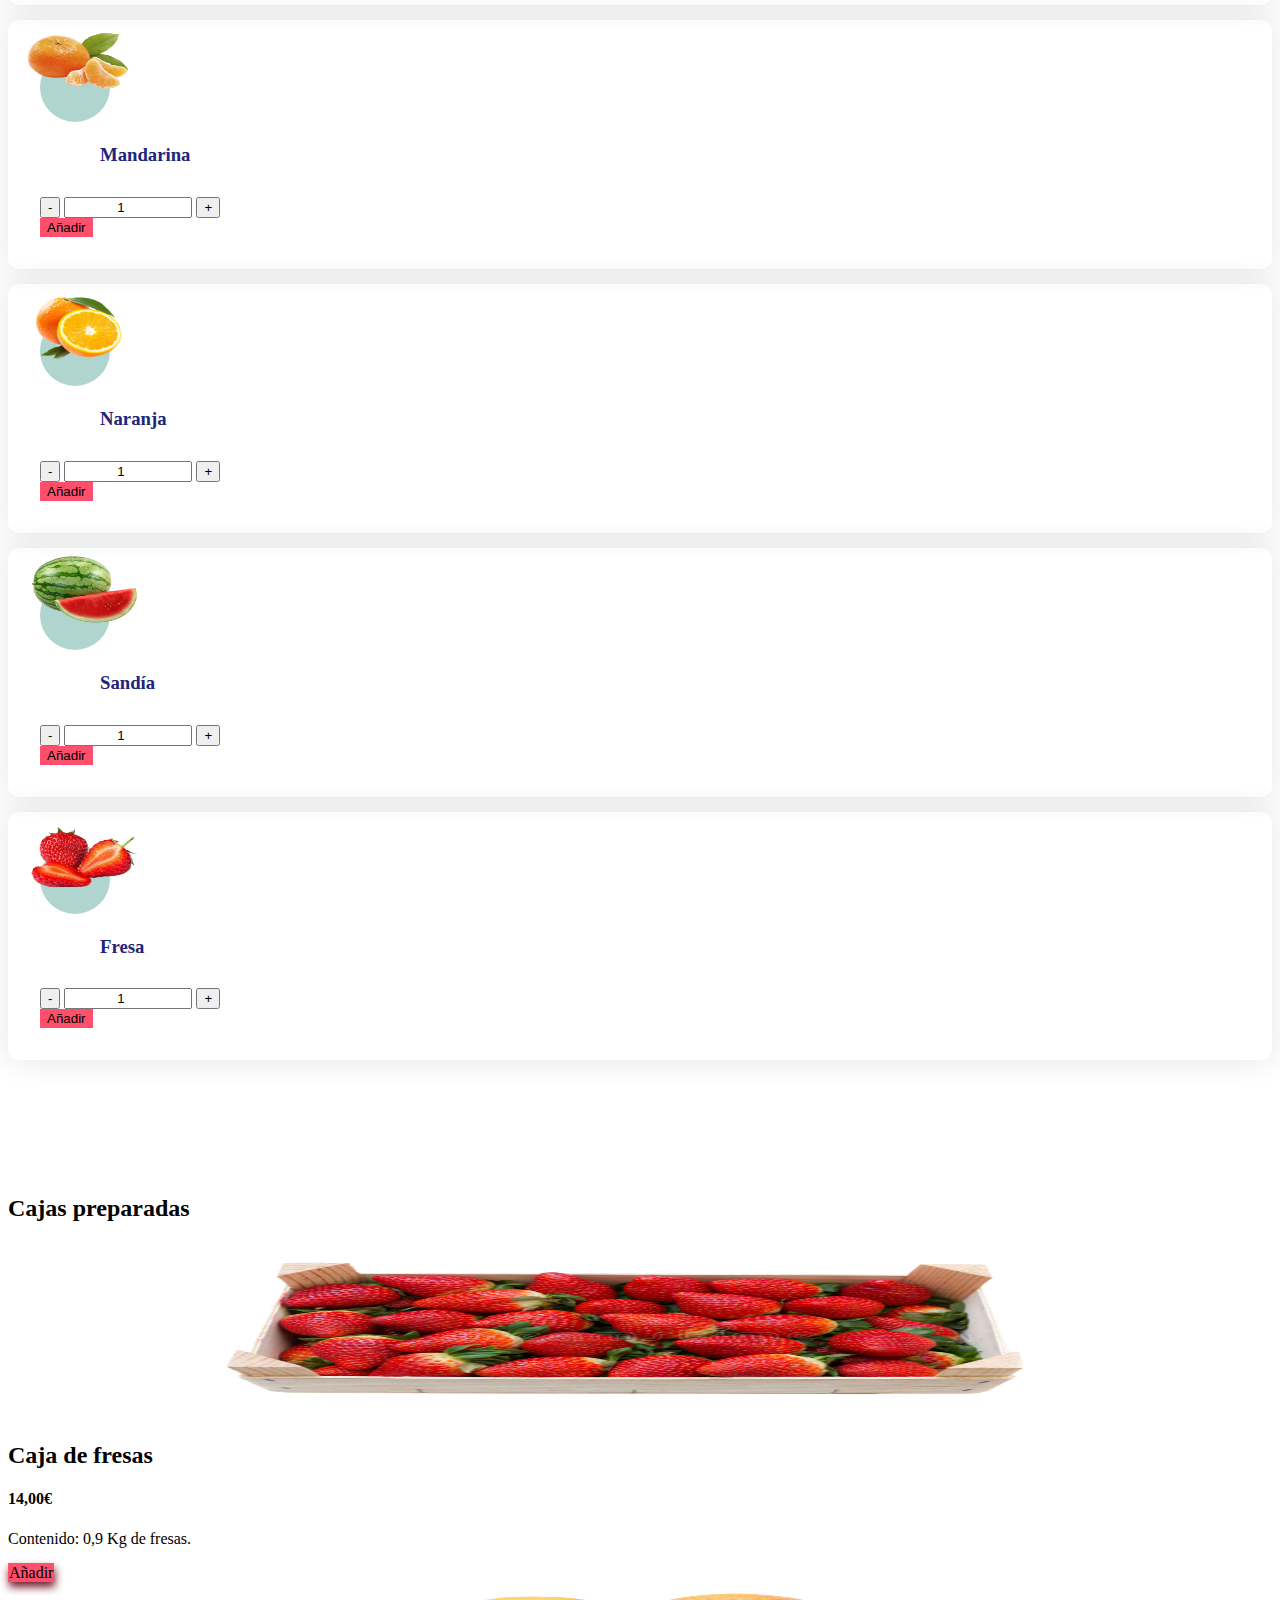
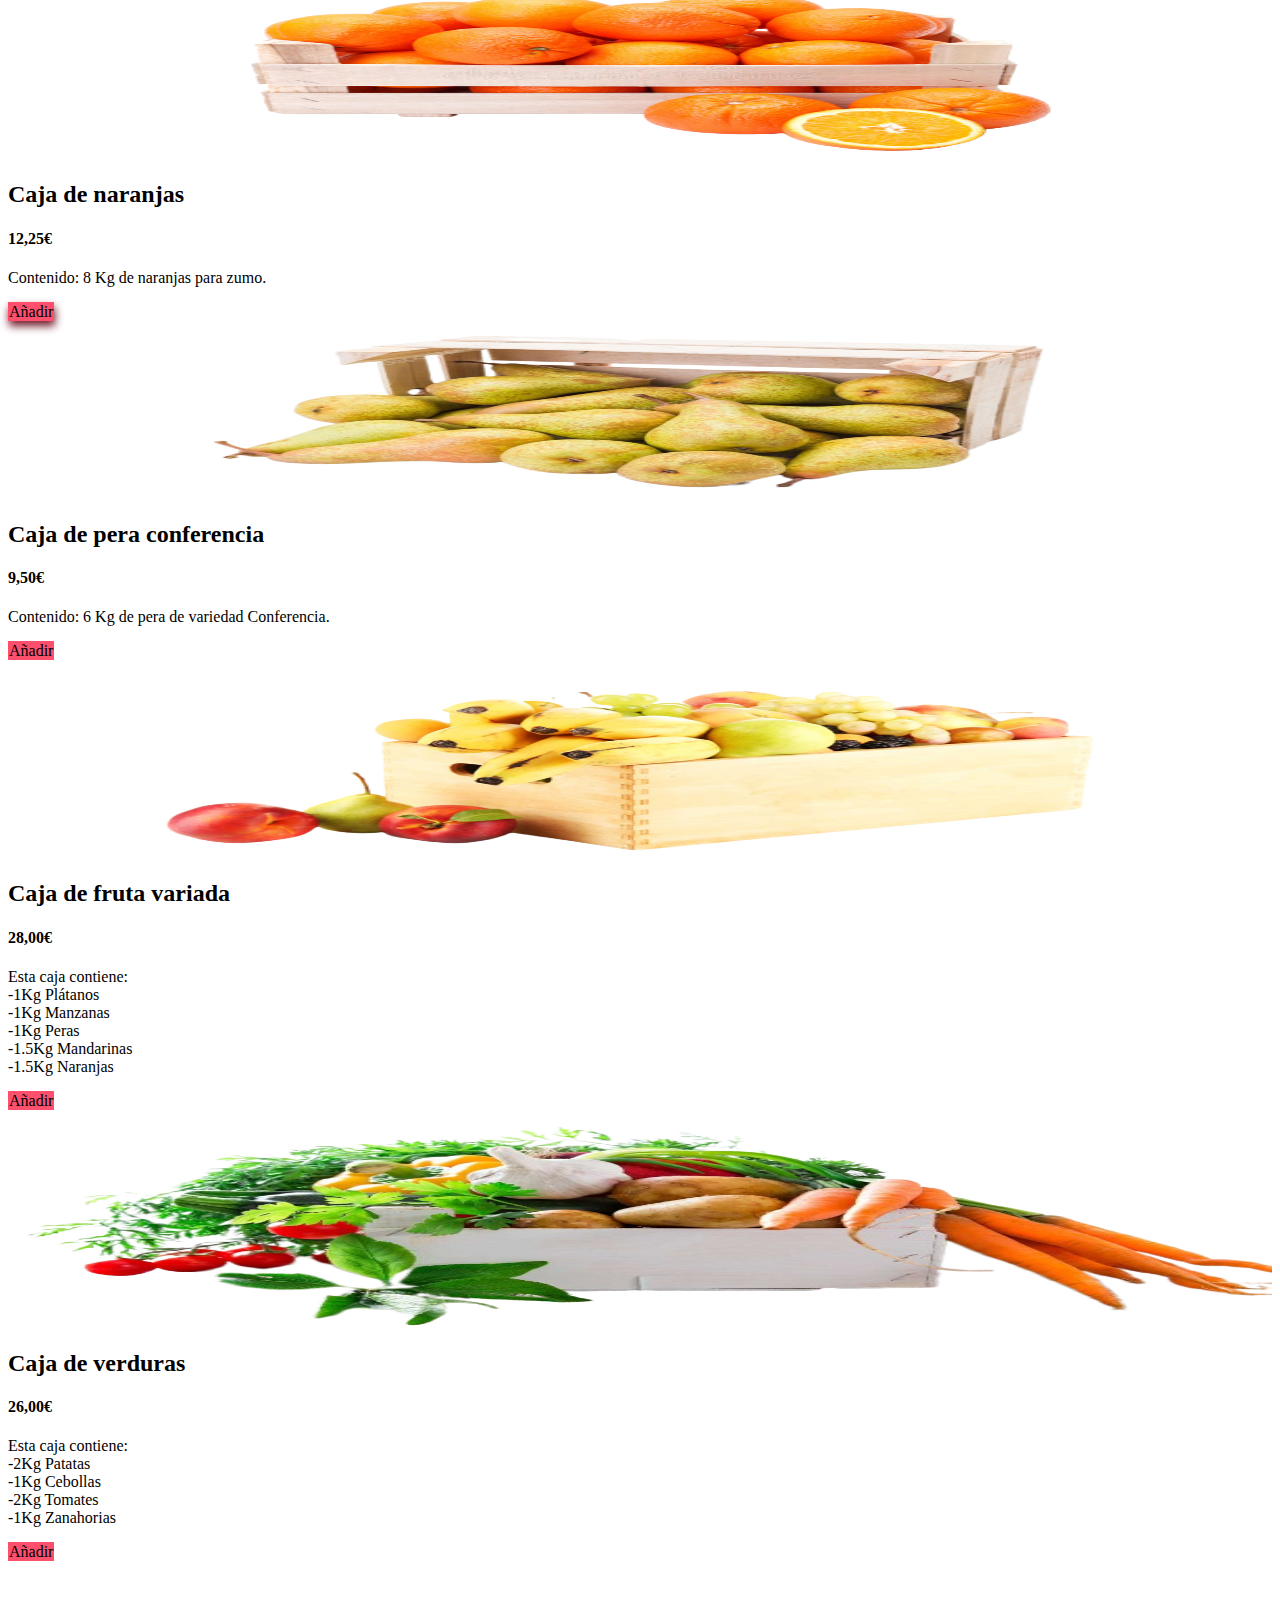
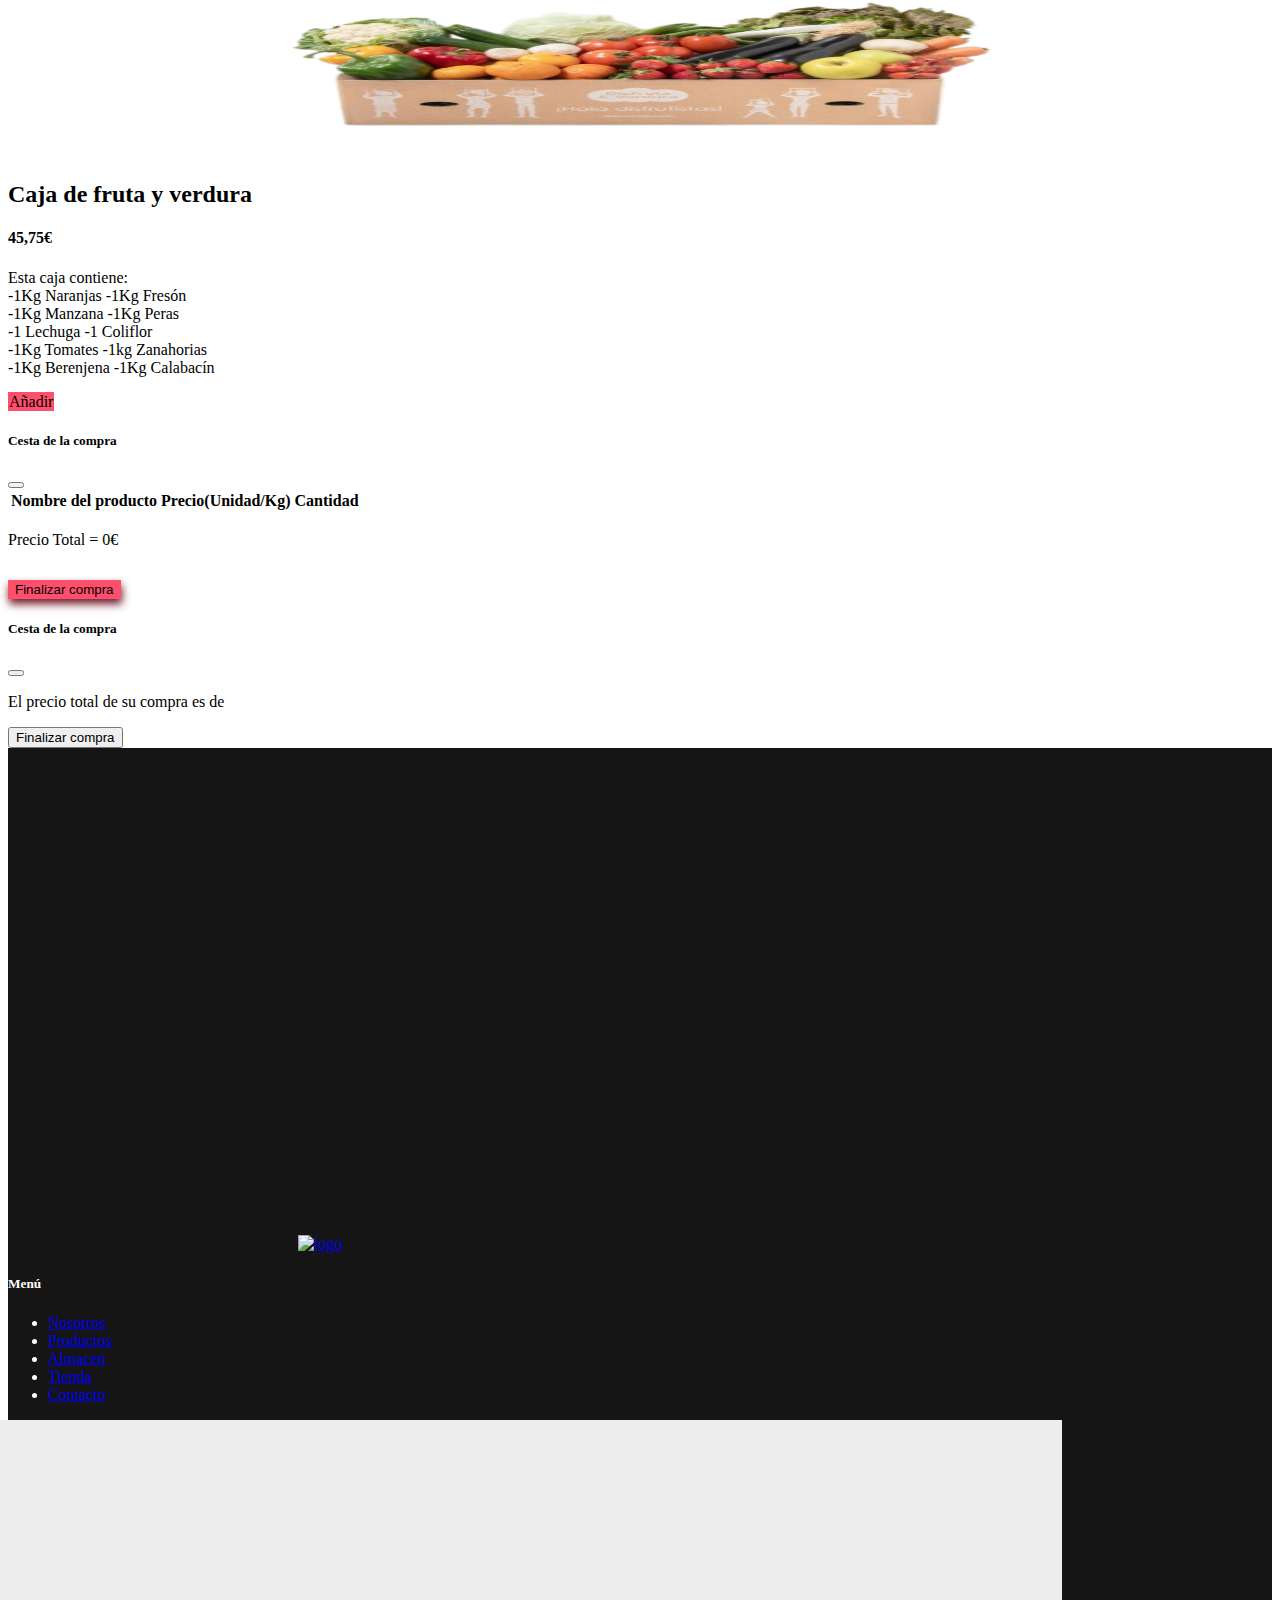
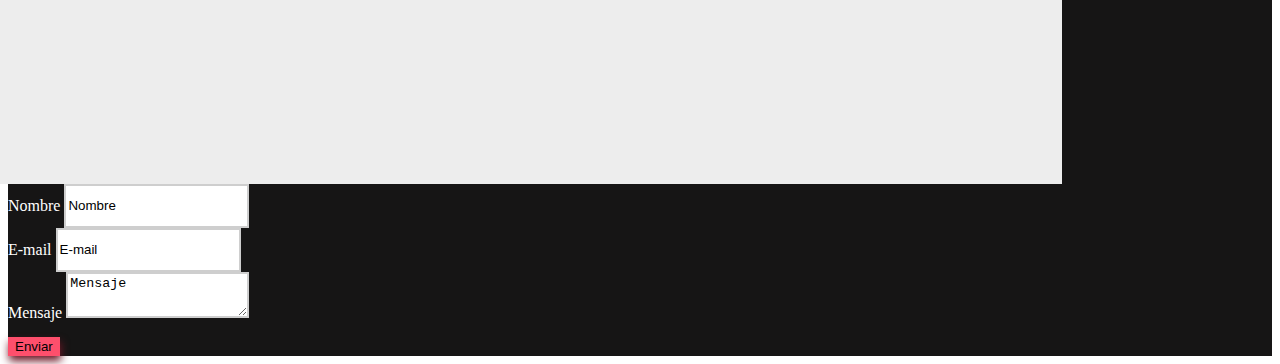
==== commit 6f2e35de: "10" ====
--- a/tienda.html
+++ b/tienda.html
@@ -29,8 +29,8 @@
     function product(idP, idC) {
         var cantidad = document.getElementsByClassName("cantidad").item(idC).value;
         var producto = DataStorage.get(idP);
-        var nombre = "fila"+idFila;
-        var insertar = '<tr><td>' + producto.name + '</td><td>' + producto.price + '</td><td>' + cantidad + '</td><td><button onclick="eliminarFila('+"'"+nombre+"',"+cantidad+','+producto.price+')">Eliminar</button></td></tr>';
+        var nombre = "fila" + idFila;
+        var insertar = '<tr><td>' + producto.name + '</td><td>' + producto.price + '</td><td>' + cantidad + '</td><td><button onclick="eliminarFila(' + "'" + nombre + "'," + cantidad + ',' + producto.price + ')">Eliminar</button></td></tr>';
         var componente = document.createElement("tr");
         componente.setAttribute("id", nombre);
         componente.innerHTML = insertar;
@@ -43,8 +43,8 @@
     }
 
     function box(precio, nombre) {
-        var nombre = "fila"+idFila;
-        var insertar = '<tr><td>' + nombre + '</td><td>' + precio + '</td><td>1</td><td><button onclick="eliminarFila('+"'"+nombre+"',1,"+precio+')">Eliminar</button></td></tr>';
+        var nombre = "fila" + idFila;
+        var insertar = '<tr><td>' + nombre + '</td><td>' + precio + '</td><td>1</td><td><button onclick="eliminarFila(' + "'" + nombre + "',1," + precio + ')">Eliminar</button></td></tr>';
         var componente = document.createElement("tr");
         componente.setAttribute("id", nombre);
         componente.innerHTML = insertar;
@@ -55,18 +55,18 @@
         idFila++;
         setInicio(1);
     }
-    
-    function mostrarPrecioInter(){
+
+    function mostrarPrecioInter() {
         var resultadoMos = "<p>Precio Total = " + getPrecioF() + "€</p>";
         var resultado = document.createElement("p");
         resultado.innerHTML = resultadoMos;
         document.getElementById("resultado").replaceChildren(resultado);
     }
 
-    function eliminarFila(nombre,cantidad,precio) {
+    function eliminarFila(nombre, cantidad, precio) {
         var element = document.getElementById(nombre);
         element.remove();
-        setPrecioF((getPrecioF()-(cantidad*precio)));
+        setPrecioF((getPrecioF() - (cantidad * precio)));
         mostrarPrecioInter();
     }
 
@@ -111,13 +111,13 @@
                 <ul>
                     <li class="nav-item">
                         <a class="navbar-brand" data-bs-toggle="offcanvas" data-bs-target="#offcanvasRight"
-                            aria-controls="offcanvasRight"><img
-                                src="img/carrito-de-compras.png" alt="logo"></a>
+                            aria-controls="offcanvasRight"><img src="img/carrito-de-compras.png" alt="logo"></a>
                     </li>
                 </ul>
             </div>
         </div>
     </nav>
+    
     <!-- Tienda -->
     <h2 class="text-bg-light p-3 text-center" id="tienda">Tienda</h2>
     <section class="section services-section" id="services">
@@ -138,10 +138,12 @@
                                 <p>Pasillo: P2</p>
                             </div>
                             <div class="col col-lg">
-                                <button onclick="disminuir(0)">-</button>
-                                <input type="number" name="cantidad" class="cantidad" value="1" readonly
-                                    style="width: 30%; border-radius: 15%;">
-                                <button onclick="aumentar(0)">+</button>
+                                <div class="btn-group" style="width: 25%; margin-top: -2%;">
+                                    <button class="btn btn-secondary p-0 " onclick="disminuir(0)">-</button>
+                                    <input type="number" name="cantidad" class="cantidad" value="1" readonly
+                                        style="width: 40%; text-align: center;">
+                                    <button class="btn btn-secondary p-0" onclick="aumentar(0)">+</button>
+                                </div>
                                 <button onclick="product('002',0)" class="btn btn-primary" type="button"
                                     data-bs-toggle="offcanvas" data-bs-target="#offcanvasRight"
                                     aria-controls="offcanvasRight" style="margin-top: -2%;">Añadir</button>
@@ -164,10 +166,12 @@
                                 <p>Pasillo: P2</p>
                             </div>
                             <div class="col col-lg">
-                                <button onclick="disminuir(1)">-</button>
-                                <input type="number" name="cantidad" class="cantidad" value="1" readonly
-                                    style="width: 30%; border-radius: 15%;">
-                                <button onclick="aumentar(1)">+</button>
+                                <div class="btn-group" style="width: 25%; margin-top: -2%;">
+                                    <button class="btn btn-secondary p-0 " onclick="disminuir(1)">-</button>
+                                    <input type="number" name="cantidad" class="cantidad" value="1" readonly
+                                        style="width: 40%; text-align: center;">
+                                    <button class="btn btn-secondary p-0" onclick="aumentar(1)">+</button>
+                                </div>
                                 <button onclick="product('003',1)" class="btn btn-primary" type="button"
                                     data-bs-toggle="offcanvas" data-bs-target="#offcanvasRight"
                                     aria-controls="offcanvasRight" style="margin-top: -2%;">Añadir</button>
@@ -191,10 +195,12 @@
                                 <p>Pasillo: P2</p>
                             </div>
                             <div class="col col-lg">
-                                <button onclick="disminuir(2)">-</button>
-                                <input type="number" name="cantidad" class="cantidad" value="1" readonly
-                                    style="width: 30%; border-radius: 15%;">
-                                <button onclick="aumentar(2)">+</button>
+                                <div class="btn-group" style="width: 25%; margin-top: -2%;">
+                                    <button class="btn btn-secondary p-0 " onclick="disminuir(2)">-</button>
+                                    <input type="number" name="cantidad" class="cantidad" value="1" readonly
+                                        style="width: 40%; text-align: center;">
+                                    <button class="btn btn-secondary p-0" onclick="aumentar(2)">+</button>
+                                </div>
                                 <button onclick="product('001',2)" class="btn btn-primary" type="button"
                                     data-bs-toggle="offcanvas" data-bs-target="#offcanvasRight"
                                     aria-controls="offcanvasRight" style="margin-top: -2%;">Añadir</button>
@@ -218,10 +224,12 @@
                                 <p>Pasillo: P3</p>
                             </div>
                             <div class="col col-lg">
-                                <button onclick="disminuir(3)">-</button>
-                                <input type="number" name="cantidad" class="cantidad" value="1" readonly
-                                    style="width: 30%; border-radius: 15%;">
-                                <button onclick="aumentar(3)">+</button>
+                                <div class="btn-group" style="width: 25%; margin-top: -2%;">
+                                    <button class="btn btn-secondary p-0 " onclick="disminuir(3)">-</button>
+                                    <input type="number" name="cantidad" class="cantidad" value="1" readonly
+                                        style="width: 40%; text-align: center;">
+                                    <button class="btn btn-secondary p-0" onclick="aumentar(3)">+</button>
+                                </div>
                                 <button onclick="product('004',3)" class="btn btn-primary" type="button"
                                     data-bs-toggle="offcanvas" data-bs-target="#offcanvasRight"
                                     aria-controls="offcanvasRight" style="margin-top: -2%;">Añadir</button>
@@ -245,10 +253,12 @@
                                 <p>Pasillo: P2</p>
                             </div>
                             <div class="col col-lg">
-                                <button onclick="disminuir(4)">-</button>
-                                <input type="number" name="cantidad" class="cantidad" value="1" readonly
-                                    style="width: 30%; border-radius: 15%;">
-                                <button onclick="aumentar(4)">+</button>
+                                <div class="btn-group" style="width: 25%; margin-top: -2%;">
+                                    <button class="btn btn-secondary p-0 " onclick="disminuir(4)">-</button>
+                                    <input type="number" name="cantidad" class="cantidad" value="1" readonly
+                                        style="width: 40%; text-align: center;">
+                                    <button class="btn btn-secondary p-0" onclick="aumentar(4)">+</button>
+                                </div>
                                 <button onclick="product('005',4)" class="btn btn-primary" type="button"
                                     data-bs-toggle="offcanvas" data-bs-target="#offcanvasRight"
                                     aria-controls="offcanvasRight" style="margin-top: -2%;">Añadir</button>
@@ -272,10 +282,12 @@
                                 <p>Pasillo: P1</p>
                             </div>
                             <div class="col col-lg">
-                                <button onclick="disminuir(5)">-</button>
-                                <input type="number" name="cantidad" class="cantidad" value="1" readonly
-                                    style="width: 30%; border-radius: 15%;">
-                                <button onclick="aumentar(5)">+</button>
+                                <div class="btn-group" style="width: 25%; margin-top: -2%;">
+                                    <button class="btn btn-secondary p-0 " onclick="disminuir(5)">-</button>
+                                    <input type="number" name="cantidad" class="cantidad" value="1" readonly
+                                        style="width: 40%; text-align: center;">
+                                    <button class="btn btn-secondary p-0" onclick="aumentar(5)">+</button>
+                                </div>
                                 <button onclick="product('006',5)" class="btn btn-primary" type="button"
                                     data-bs-toggle="offcanvas" data-bs-target="#offcanvasRight"
                                     aria-controls="offcanvasRight" style="margin-top: -2%;">Añadir</button>
@@ -299,10 +311,12 @@
                                 <p>Pasillo: P2</p>
                             </div>
                             <div class="col col-lg">
-                                <button onclick="disminuir(6)">-</button>
-                                <input type="number" name="cantidad" class="cantidad" value="1" readonly
-                                    style="width: 30%; border-radius: 15%;">
-                                <button onclick="aumentar(6)">+</button>
+                                <div class="btn-group" style="width: 25%; margin-top: -2%;">
+                                    <button class="btn btn-secondary p-0 " onclick="disminuir(6)">-</button>
+                                    <input type="number" name="cantidad" class="cantidad" value="1" readonly
+                                        style="width: 40%; text-align: center;">
+                                    <button class="btn btn-secondary p-0" onclick="aumentar(6)">+</button>
+                                </div>
                                 <button onclick="product('007',6)" class="btn btn-primary" type="button"
                                     data-bs-toggle="offcanvas" data-bs-target="#offcanvasRight"
                                     aria-controls="offcanvasRight" style="margin-top: -2%;">Añadir</button>
@@ -326,10 +340,12 @@
                                 <p>Pasillo: P3</p>
                             </div>
                             <div class="col col-lg">
-                                <button onclick="disminuir(7)">-</button>
-                                <input type="number" name="cantidad" class="cantidad" value="1" readonly
-                                    style="width: 30%; border-radius: 15%;">
-                                <button onclick="aumentar(7)">+</button>
+                                <div class="btn-group" style="width: 25%; margin-top: -2%;">
+                                    <button class="btn btn-secondary p-0 " onclick="disminuir(7)">-</button>
+                                    <input type="number" name="cantidad" class="cantidad" value="1" readonly
+                                        style="width: 40%; text-align: center;">
+                                    <button class="btn btn-secondary p-0" onclick="aumentar(7)">+</button>
+                                </div>
                                 <button onclick="product('008',7)" class="btn btn-primary" type="button"
                                     data-bs-toggle="offcanvas" data-bs-target="#offcanvasRight"
                                     aria-controls="offcanvasRight" style="margin-top: -2%;">Añadir</button>
@@ -353,13 +369,16 @@
                                 <p>Pasillo: P1</p>
                             </div>
                             <div class="col col-lg">
-                                <button onclick="disminuir(8)">-</button>
-                                <input type="number" name="cantidad" class="cantidad" value="1" readonly
-                                    style="width: 30%;  border-radius: 15%;">
-                                <button onclick="aumentar(8)">+</button>
+                                <div class="btn-group" style="width: 25%; margin-top: -2%;">
+                                    <button class="btn btn-secondary p-0 " onclick="disminuir(8)">-</button>
+                                    <input type="number" name="cantidad" class="cantidad" value="1" readonly
+                                        style="width: 40%; text-align: center;">
+                                    <button class="btn btn-secondary p-0" onclick="aumentar(8)">+</button>
+                                </div>
                                 <button onclick="product('009',8)" class="btn btn-primary" type="button"
                                     data-bs-toggle="offcanvas" data-bs-target="#offcanvasRight"
-                                    aria-controls="offcanvasRight" style="margin-top: -2%;">Añadir</button>
+                                    aria-controls="offcanvasRight" style="margin-top: -2%;">Añadir
+                                </button>
                                 </p>
                             </div>
                         </div>
@@ -377,15 +396,14 @@
                     <img class="card-img-top" alt="caja-fresas"
                         style="height: 180px; width: 80%; display: block; margin-left: 10%;" src="./img/caja-fresas.png"
                         data-holder-rendered="true">
-                    <div class="card-body"> 
-
+                    <div class="card-body">
                         <h2 class="card-title">Caja de fresas</h2>
                         <h4 class="card-price">14,00€</h4>
                         <p class="card-text" style="text-align: justify;">Contenido: 0,9 Kg de fresas.</p>
                         <a type="button" data-bs-toggle="offcanvas" data-bs-target="#offcanvasRight"
-                            aria-controls="offcanvasRight" class="btn btn-primary"
-                            onclick="box(14,'Caja de fresas')">Añadir</a>
-
+                            aria-controls="offcanvasRight" class="btn btn-primary btn-shadow"
+                            onclick="box(14,'Caja de fresas')">Añadir
+                        </a>
                     </div>
                 </div>
             </div>
@@ -399,26 +417,24 @@
                         <h4 class="card-price">12,25€</h4>
                         <p class="card-text" style="text-align: justify;">Contenido: 8 Kg de naranjas para zumo.</p>
                         <a type="button" data-bs-toggle="offcanvas" data-bs-target="#offcanvasRight"
-                            aria-controls="offcanvasRight" class="btn btn-primary"
+                            aria-controls="offcanvasRight" class="btn btn-primary btn-shadow"
                             onclick="box(12.25,'Caja de naranjas')">Añadir</a>
                     </div>
                 </div>
             </div>
             <div class="col-md-4">
                 <div class="card baseBlock">
-
                     <img class="card-img-top" alt="caja-peras"
-                        style="height: 180px; width: 80%; display: block; margin-left: 10%;"
-                        src="./img/caja-peras.png"
+                        style="height: 180px; width: 80%; display: block; margin-left: 10%;" src="./img/caja-peras.png"
                         data-holder-rendered="true">
                     <div class="card-body">
                         <h2 class="card-title">Caja de pera conferencia</h2>
                         <h4 class="card-price">9,50€</h4>
-                        <p class="card-text" style="text-align: justify;">Contenido: 6 Kg de pera de variedad Conferencia.</p>
+                        <p class="card-text" style="text-align: justify;">Contenido: 6 Kg de pera de variedad
+                            Conferencia.</p>
                         <a type="button" data-bs-toggle="offcanvas" data-bs-target="#offcanvasRight"
                             aria-controls="offcanvasRight" class="btn btn-primary"
                             onclick="box(9.50,'Caja de peras')">Añadir</a>
-
                     </div>
                 </div>
             </div>
@@ -426,12 +442,12 @@
                 <div class="card baseBlock">
                     <img class="card-img-top" alt="caja-fruta"
                         style="height: 200px; width: 80%; display: block; margin-left: 10%;"
-                        src="./img/fruta-variada.png"
-                        data-holder-rendered="true">
+                        src="./img/fruta-variada.png" data-holder-rendered="true">
                     <div class="card-body">
                         <h2 class="card-title">Caja de fruta variada</h2>
                         <h4 class="card-price">28,00€</h4>
-                        <p class="card-text">Esta caja contiene:<br>-1Kg Plátanos<br>-1Kg Manzanas <br>-1Kg Peras <br>-1.5Kg Mandarinas <br>-1.5Kg Naranjas</p>
+                        <p class="card-text">Esta caja contiene:<br>-1Kg Plátanos<br>-1Kg Manzanas <br>-1Kg Peras
+                            <br>-1.5Kg Mandarinas <br>-1.5Kg Naranjas</p>
                         <a type="button" data-bs-toggle="offcanvas" data-bs-target="#offcanvasRight"
                             aria-controls="offcanvasRight" class="btn btn-primary"
                             onclick="box(28,'Caja de fruta variada')">Añadir</a>
@@ -440,14 +456,13 @@
             </div>
             <div class="col-md-4">
                 <div class="card baseBlock">
-                    <img class="card-img-top" alt="caja-verdura"
-                        style="height: 220px; width: 100%; display: block;"
-                        src="./img/caja-verduras.png"
-                        data-holder-rendered="true">
+                    <img class="card-img-top" alt="caja-verdura" style="height: 220px; width: 100%; display: block;"
+                        src="./img/caja-verduras.png" data-holder-rendered="true">
                     <div class="card-body">
                         <h2 class="card-title">Caja de verduras</h2>
                         <h4 class="card-price">26,00€</h4>
-                        <p class="card-text">Esta caja contiene: <br>-2Kg Patatas <br>-1Kg Cebollas <br>-2Kg Tomates <br>-1Kg Zanahorias <br> </p>
+                        <p class="card-text">Esta caja contiene: <br>-2Kg Patatas <br>-1Kg Cebollas <br>-2Kg Tomates
+                            <br>-1Kg Zanahorias <br> </p>
                         <a type="button" data-bs-toggle="offcanvas" data-bs-target="#offcanvasRight"
                             aria-controls="offcanvasRight" class="btn btn-primary"
                             onclick="box(26,'Caja de verduras')">Añadir</a>
@@ -458,12 +473,13 @@
                 <div class="card baseBlock">
                     <img class="card-img-top" alt="verdura-fruta"
                         style="height: 200px; width: 60%; display: block; margin-left: 20%;"
-                        src="./img/verdura-fruta.png"
-                        data-holder-rendered="true">
+                        src="./img/verdura-fruta.png" data-holder-rendered="true">
                     <div class="card-body">
                         <h2 class="card-title">Caja de fruta y verdura</h2>
                         <h4 class="card-price">45,75€</h4>
-                        <p class="card-text">Esta caja contiene: <br>-1Kg Naranjas -1Kg Fresón <br>-1Kg Manzana -1Kg Peras <br>-1 Lechuga -1 Coliflor <br>-1Kg Tomates -1kg Zanahorias <br>-1Kg Berenjena -1Kg Calabacín</p>
+                        <p class="card-text">Esta caja contiene: <br>-1Kg Naranjas -1Kg Fresón <br>-1Kg Manzana -1Kg
+                            Peras <br>-1 Lechuga -1 Coliflor <br>-1Kg Tomates -1kg Zanahorias <br>-1Kg Berenjena -1Kg
+                            Calabacín</p>
                         <a type="button" data-bs-toggle="offcanvas" data-bs-target="#offcanvasRight"
                             aria-controls="offcanvasRight" class="btn btn-primary"
                             onclick="box(45.75,'Caja de fruta y verdura')">Añadir</a>
@@ -495,7 +511,7 @@
             <div>
                 <div id="resultado"></div>
             </div>
-            <button class="container container-fluid btn btn-primary" data-bs-toggle="modal"
+            <button class="container container-fluid btn btn-primary btn-shadow" data-bs-toggle="modal"
                 data-bs-target="#staticBackdrop" onclick="MostrarPrecioF()">Finalizar compra</button>
         </div>
     </div>
@@ -525,7 +541,7 @@
         <footer class="row row-cols-5 py-3  border-top">
             <div class="col-1">
                 <a class="navbar-brand" href="index.html"><img src="img/logoTiendaFondo.png" alt="logo"
-                    style="height: 25%;width: 60%;margin-top: 50%;"></a>
+                        style="height: 25%;width: 60%;margin-top: 50%;"></a>
             </div>
             <div class="col">
                 <h5>Menú</h5>
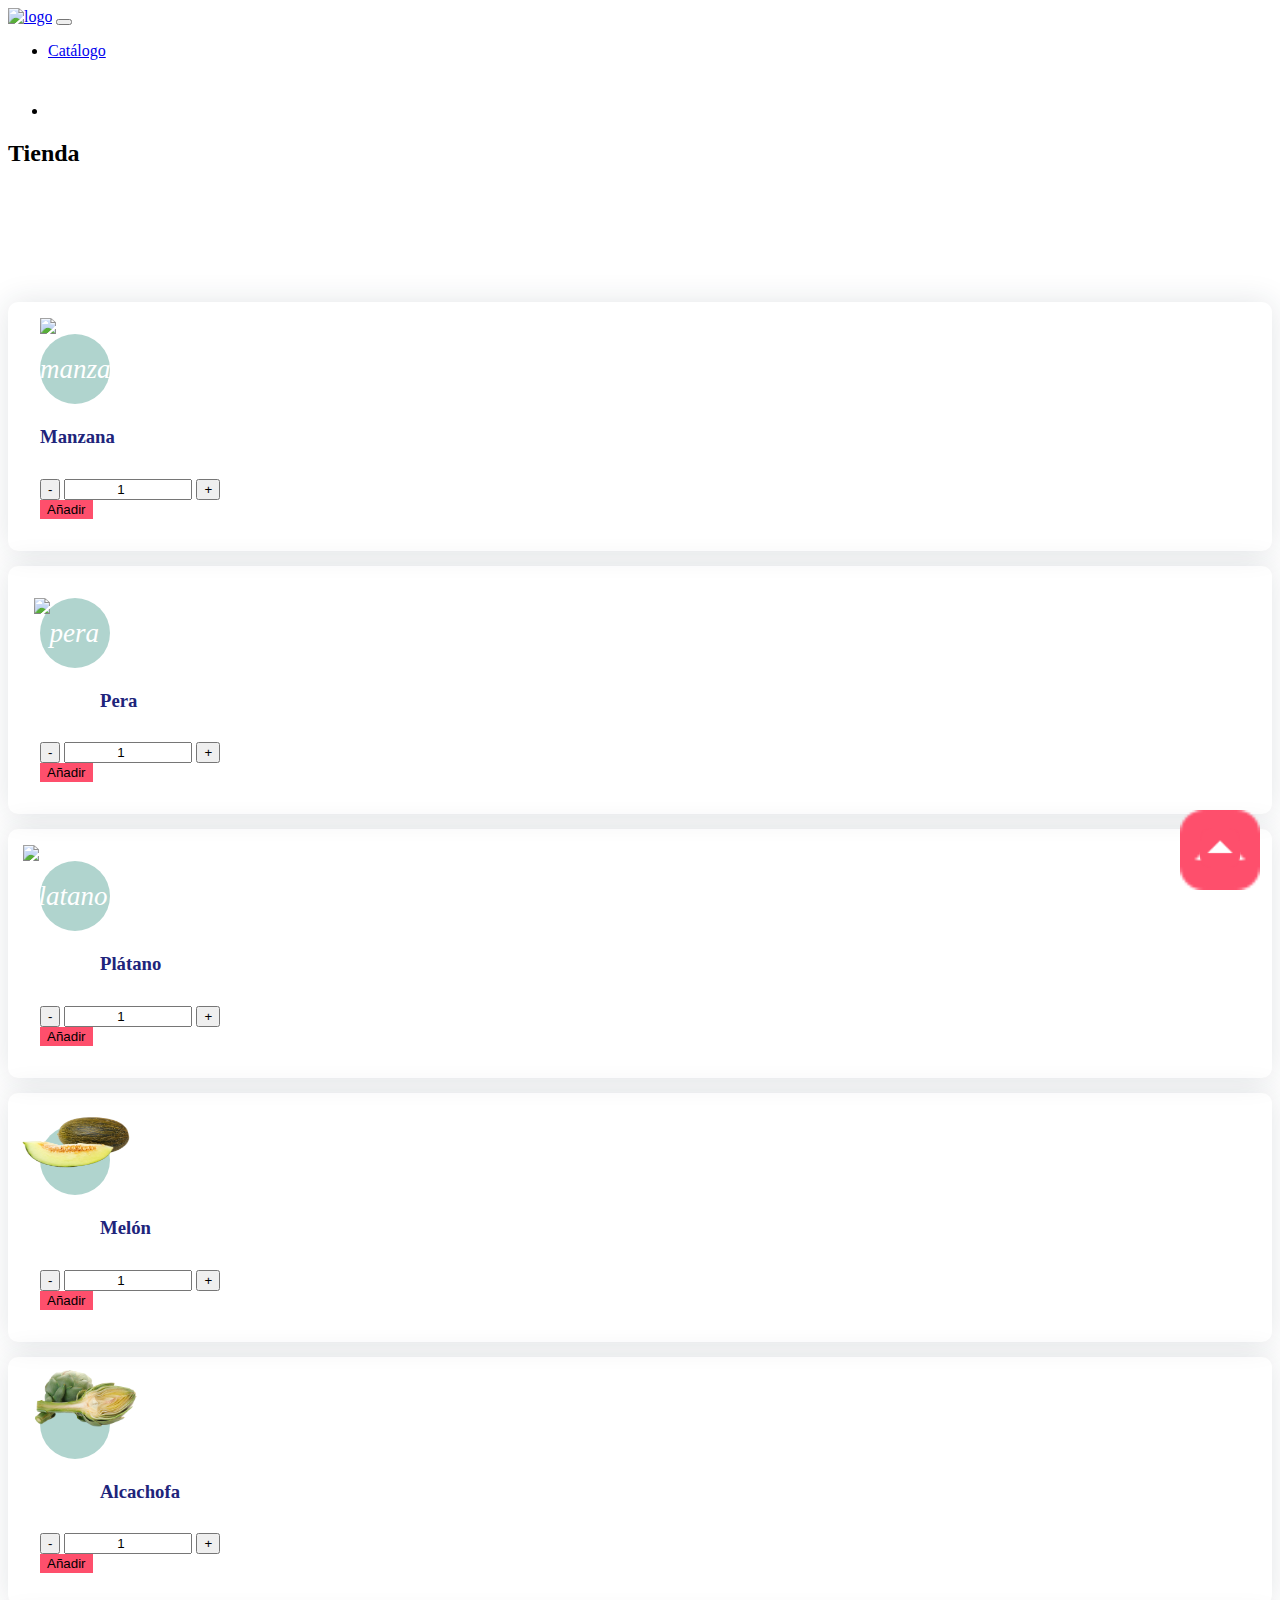
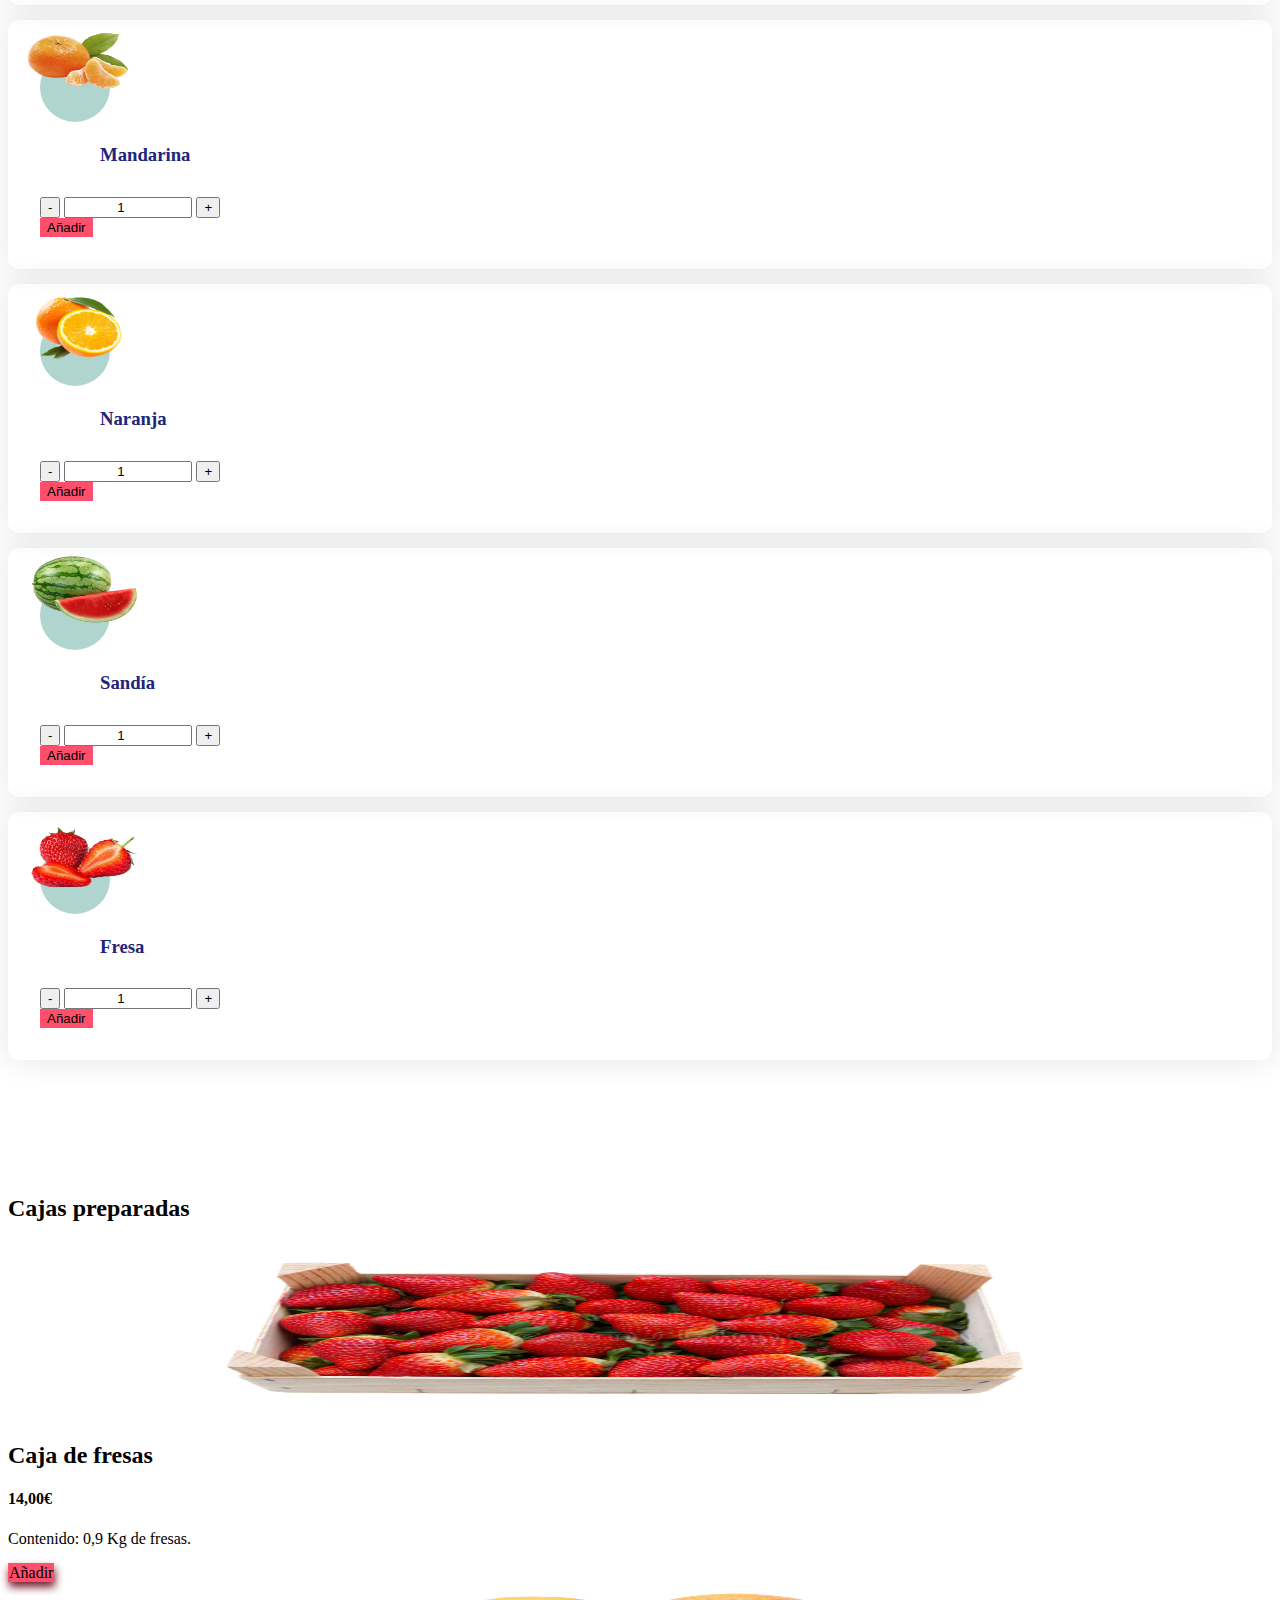
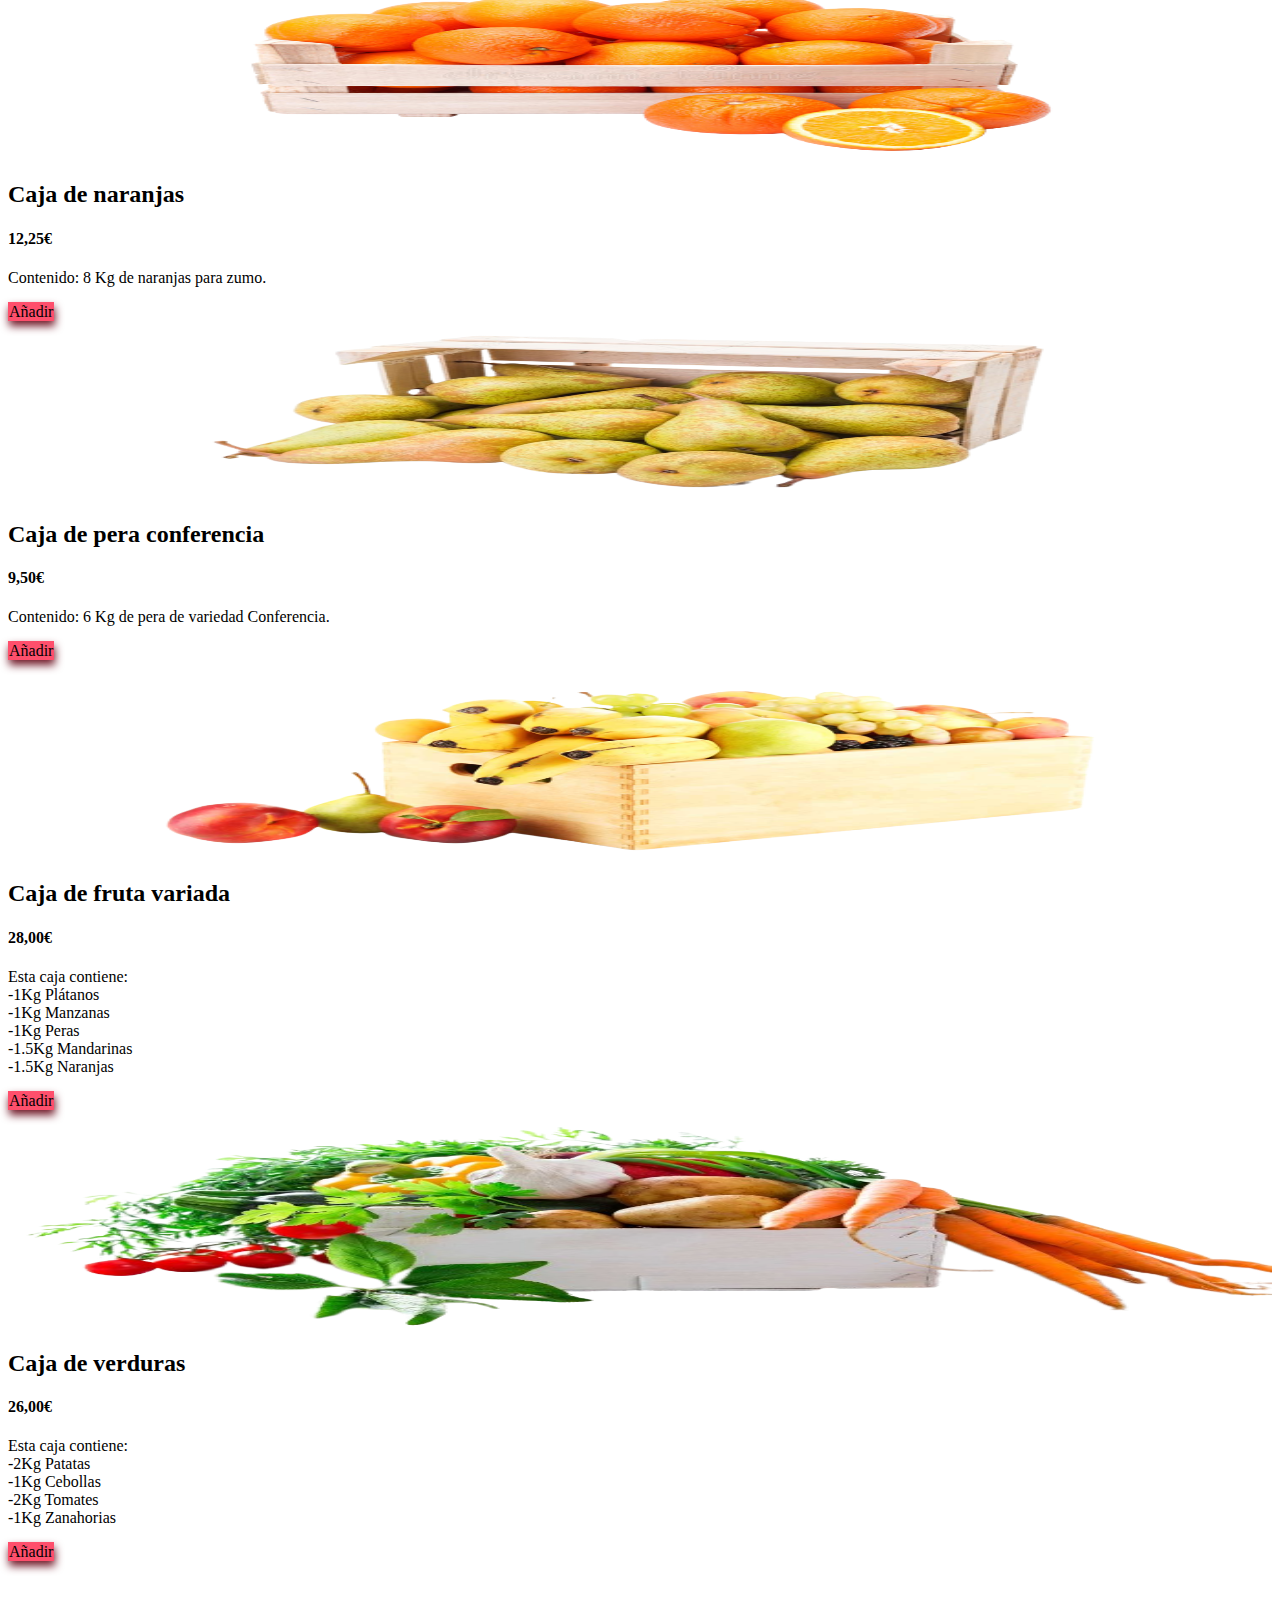
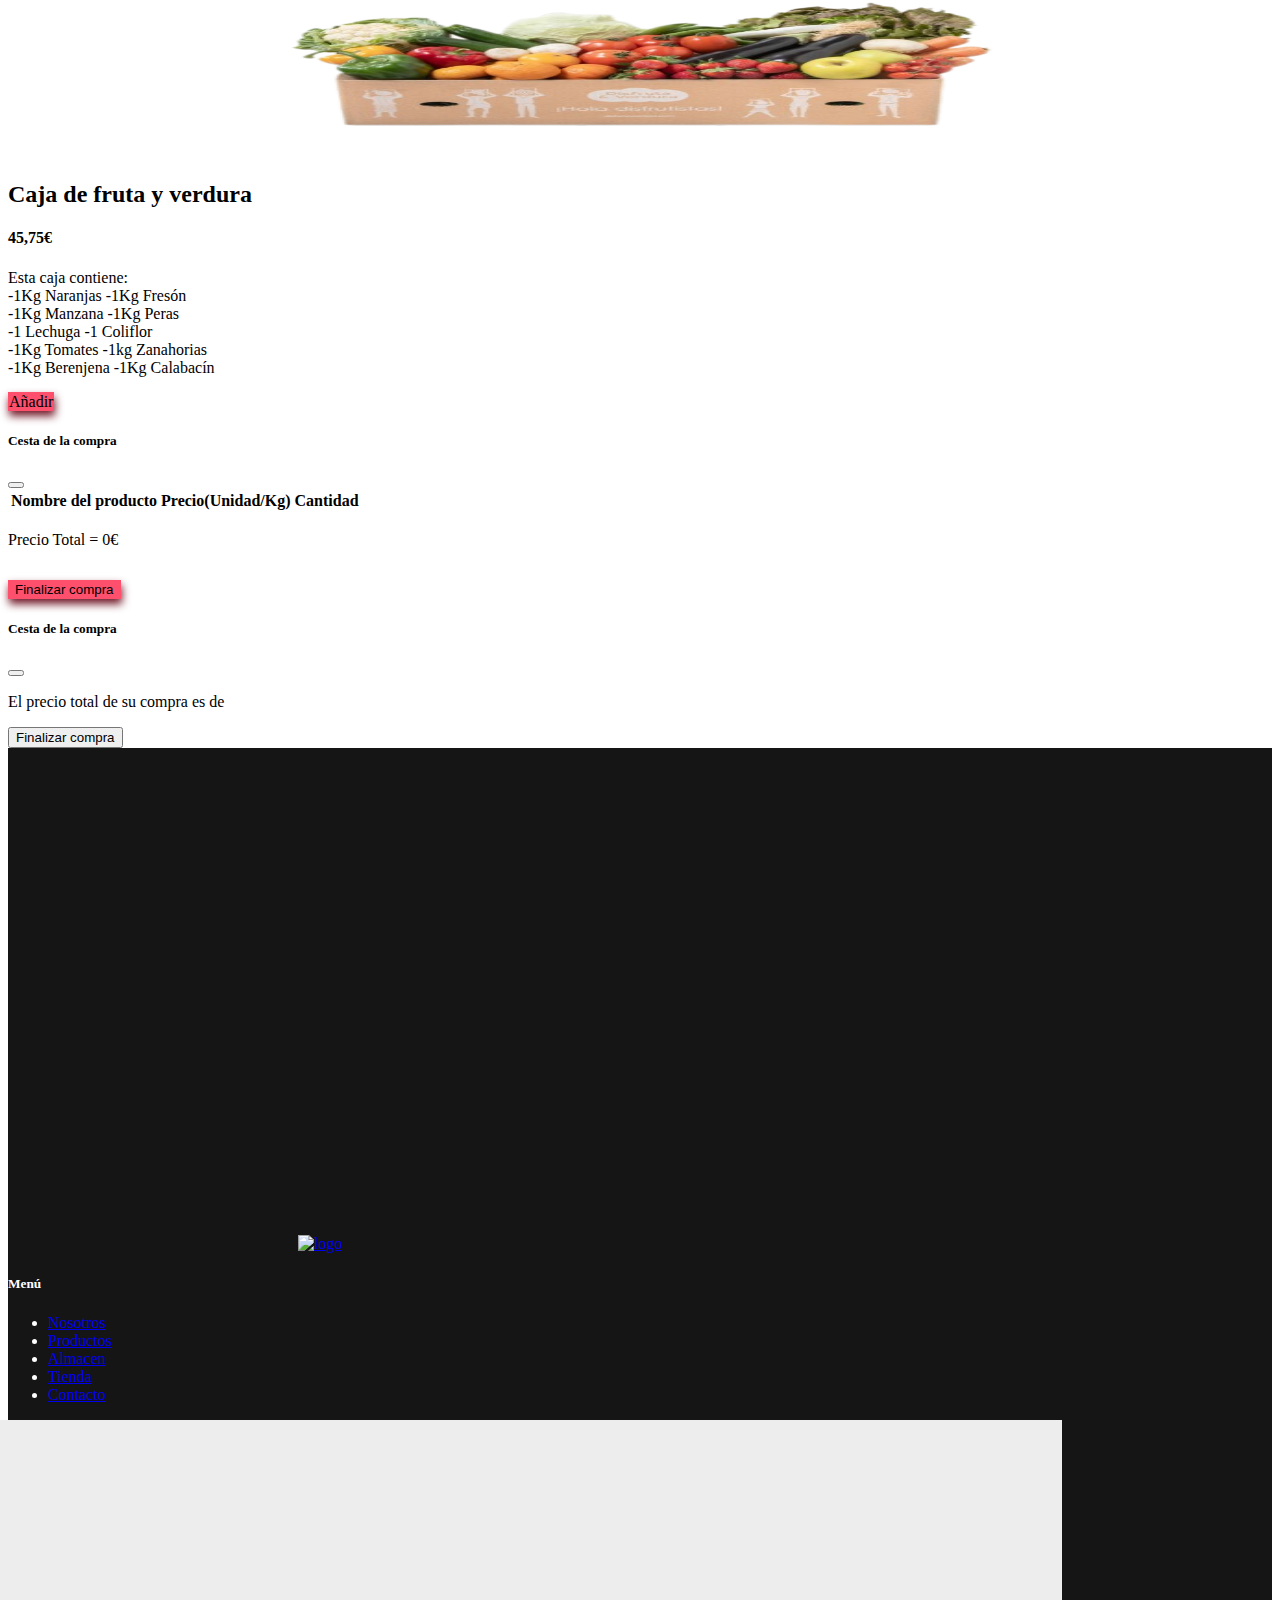
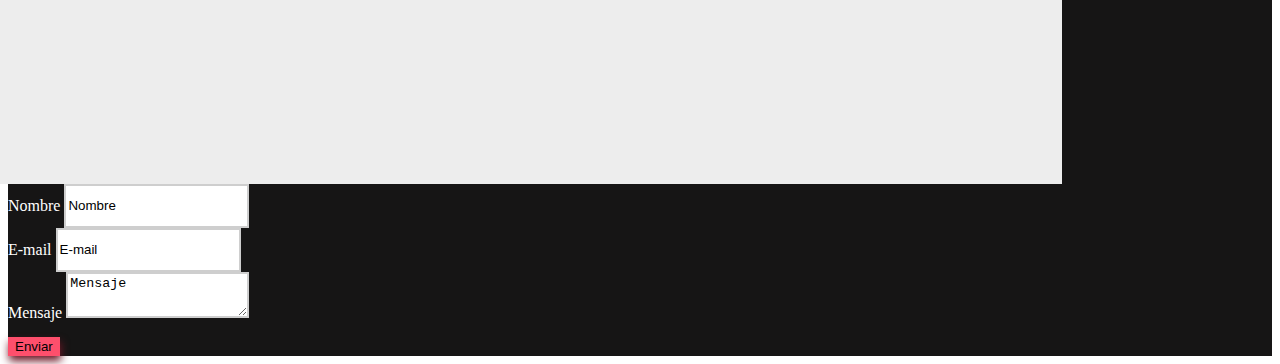
==== commit a48a5a74: "papelera" ====
--- a/tienda.html
+++ b/tienda.html
@@ -30,7 +30,7 @@
         var cantidad = document.getElementsByClassName("cantidad").item(idC).value;
         var producto = DataStorage.get(idP);
         var nombre = "fila" + idFila;
-        var insertar = '<tr><td>' + producto.name + '</td><td>' + producto.price + '</td><td>' + cantidad + '</td><td><button onclick="eliminarFila(' + "'" + nombre + "'," + cantidad + ',' + producto.price + ')">Eliminar</button></td></tr>';
+        var insertar = '<tr><td>' + producto.name + '</td><td>' + producto.price + '</td><td>' + cantidad + '</td><td><button style="border: none;" onclick="eliminarFila(' + "'" + nombre + "'," + cantidad + ',' + producto.price + ')"><img src="./img/papelera.png" alt="papelera" style="width:400%;"></button></td></tr>';
         var componente = document.createElement("tr");
         componente.setAttribute("id", nombre);
         componente.innerHTML = insertar;
@@ -43,10 +43,10 @@
     }
 
     function box(precio, nombre) {
-        var nombre = "fila" + idFila;
-        var insertar = '<tr><td>' + nombre + '</td><td>' + precio + '</td><td>1</td><td><button onclick="eliminarFila(' + "'" + nombre + "',1," + precio + ')">Eliminar</button></td></tr>';
+        var nombreF = "fila" + idFila;
+        var insertar = '<tr><td>' + nombre + '</td><td>' + precio + '</td><td>1</td><td><button style="border: none;" onclick="eliminarFila(' + "'" + nombreF + "',1," + precio + ')"><img src="./img/papelera.png" alt="papelera" style="width:400%;"></button></td></tr>';
         var componente = document.createElement("tr");
-        componente.setAttribute("id", nombre);
+        componente.setAttribute("id", nombreF);
         componente.innerHTML = insertar;
         document.getElementById('tablaprueba').appendChild(componente);
         var precio = getPrecioF() + (precio * 1);
@@ -117,7 +117,7 @@
             </div>
         </div>
     </nav>
-    
+
     <!-- Tienda -->
     <h2 class="text-bg-light p-3 text-center" id="tienda">Tienda</h2>
     <section class="section services-section" id="services">
@@ -433,7 +433,7 @@
                         <p class="card-text" style="text-align: justify;">Contenido: 6 Kg de pera de variedad
                             Conferencia.</p>
                         <a type="button" data-bs-toggle="offcanvas" data-bs-target="#offcanvasRight"
-                            aria-controls="offcanvasRight" class="btn btn-primary"
+                            aria-controls="offcanvasRight" class="btn btn-primary btn-shadow"
                             onclick="box(9.50,'Caja de peras')">Añadir</a>
                     </div>
                 </div>
@@ -449,7 +449,7 @@
                         <p class="card-text">Esta caja contiene:<br>-1Kg Plátanos<br>-1Kg Manzanas <br>-1Kg Peras
                             <br>-1.5Kg Mandarinas <br>-1.5Kg Naranjas</p>
                         <a type="button" data-bs-toggle="offcanvas" data-bs-target="#offcanvasRight"
-                            aria-controls="offcanvasRight" class="btn btn-primary"
+                            aria-controls="offcanvasRight" class="btn btn-primary btn-shadow"
                             onclick="box(28,'Caja de fruta variada')">Añadir</a>
                     </div>
                 </div>
@@ -464,7 +464,7 @@
                         <p class="card-text">Esta caja contiene: <br>-2Kg Patatas <br>-1Kg Cebollas <br>-2Kg Tomates
                             <br>-1Kg Zanahorias <br> </p>
                         <a type="button" data-bs-toggle="offcanvas" data-bs-target="#offcanvasRight"
-                            aria-controls="offcanvasRight" class="btn btn-primary"
+                            aria-controls="offcanvasRight" class="btn btn-primary btn-shadow"
                             onclick="box(26,'Caja de verduras')">Añadir</a>
                     </div>
                 </div>
@@ -481,7 +481,7 @@
                             Peras <br>-1 Lechuga -1 Coliflor <br>-1Kg Tomates -1kg Zanahorias <br>-1Kg Berenjena -1Kg
                             Calabacín</p>
                         <a type="button" data-bs-toggle="offcanvas" data-bs-target="#offcanvasRight"
-                            aria-controls="offcanvasRight" class="btn btn-primary"
+                            aria-controls="offcanvasRight" class="btn btn-primary btn-shadow"
                             onclick="box(45.75,'Caja de fruta y verdura')">Añadir</a>
                     </div>
                 </div>
